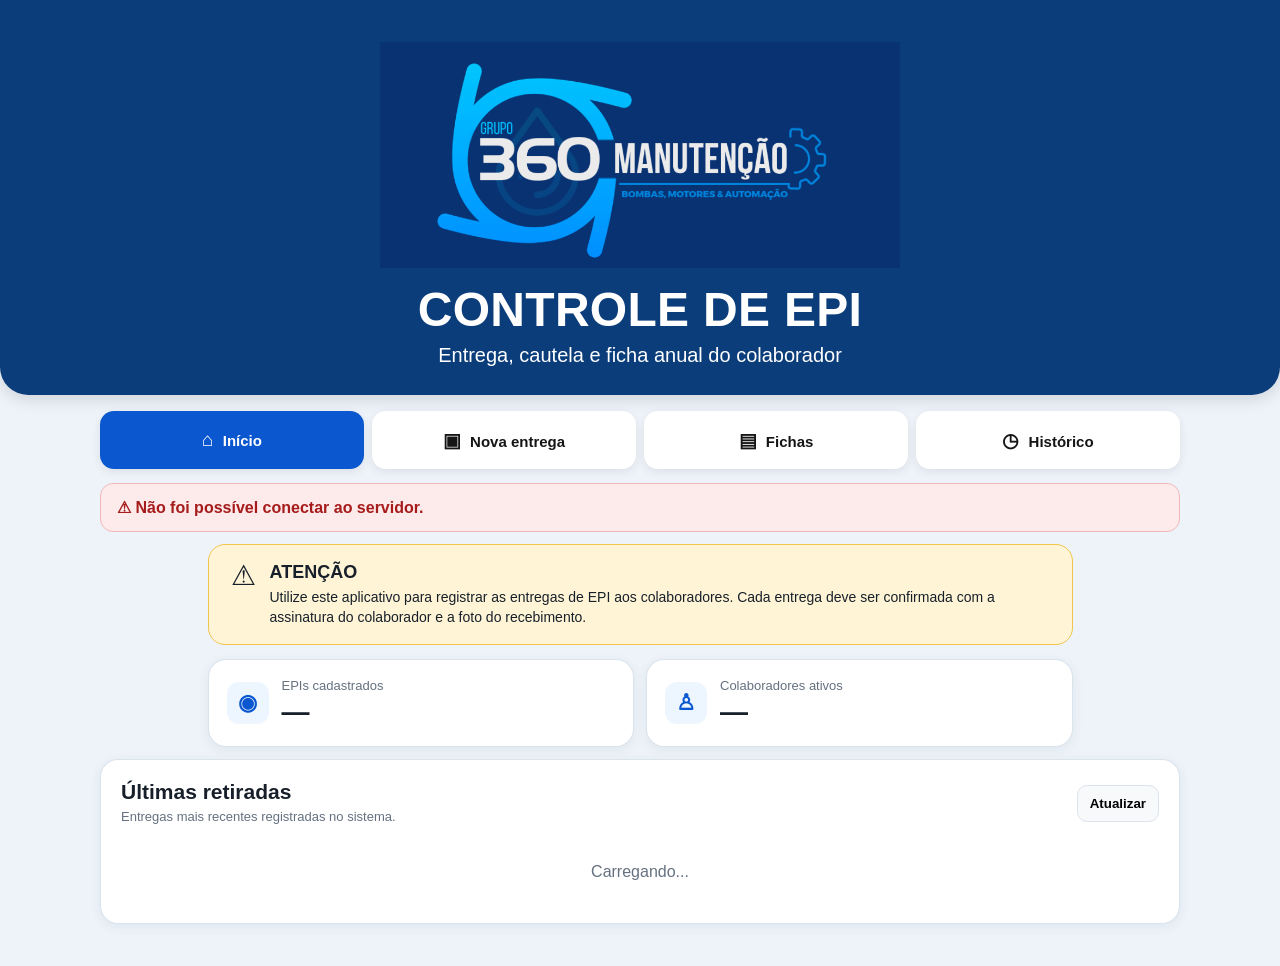
==== index.html @ e834a7b5 "Add files via upload" ====
<!DOCTYPE html>
<html lang="pt-BR">
<head>
  <meta charset="UTF-8">
  <meta name="viewport" content="width=device-width, initial-scale=1, viewport-fit=cover">
  <meta name="theme-color" content="#0b3d7a">
  <meta name="description" content="Controle de EPI - Grupo 360 Manutenção">
  <link rel="manifest" href="manifest.json">
  <link rel="icon" type="image/png" sizes="192x192" href="icon-192.png">
  <title>Controle de EPI — Grupo 360</title>
  <link rel="stylesheet" href="style.css">
</head>
<body>
  <header class="hero">
    <div class="hero-inner">
      <img class="brand-logo" src="logo-360.png" alt="Grupo 360 Manutenção">
      <h1>CONTROLE DE EPI</h1>
      <p>Entrega, cautela e ficha anual do colaborador</p>
    </div>
  </header>

  <nav class="nav no-print" aria-label="Navegação principal">
    <button id="mInicio" class="nav-btn ativo" onclick="abrirTela('inicio')"><span>⌂</span> Início</button>
    <button id="mEntrega" class="nav-btn" onclick="abrirTela('entrega')"><span>▣</span> Nova entrega</button>
    <button id="mFichas" class="nav-btn" onclick="abrirTela('fichas')"><span>▤</span> Fichas</button>
    <button id="mHistorico" class="nav-btn" onclick="abrirTela('historico')"><span>◷</span> Histórico</button>
  </nav>

  <main class="page">
    <div id="mensagem" class="message"></div>

    <section id="telaInicio">
      <div class="attention">
        <div class="attention-icon">⚠</div>
        <div>
          <strong>ATENÇÃO</strong>
          <p>Utilize este aplicativo para registrar as entregas de EPI aos colaboradores. Cada entrega deve ser confirmada com a assinatura do colaborador e a foto do recebimento.</p>
        </div>
      </div>

      <div class="stats-grid">
        <article class="stat-card"><div class="stat-icon">◉</div><div><span>EPIs cadastrados</span><strong id="qtdEpi">—</strong></div></article>
        <article class="stat-card"><div class="stat-icon">♙</div><div><span>Colaboradores ativos</span><strong id="qtdColab">—</strong></div></article>
      </div>

      <div class="card">
        <div class="card-title"><div><h2>Últimas retiradas</h2><p>Entregas mais recentes registradas no sistema.</p></div><button class="mini-btn" onclick="carregarUltimasRetiradas()">Atualizar</button></div>
        <div id="ultimasRetiradas" class="latest-list"><div class="loading">Carregando...</div></div>
      </div>
    </section>

    <section id="telaEntrega" class="hidden">
      <div class="card">
        <div class="card-title"><div><h2>Nova entrega de EPI</h2><p>Registre todos os itens entregues em uma única operação.</p></div></div>

        <div class="field">
          <label for="colaborador">Colaborador <b>*</b></label>
          <select id="colaborador" onchange="mostrarFichaRapida()"><option value="">Selecione o colaborador...</option></select>
        </div>
        <div id="fichaRapida" class="quick-info hidden"></div>

        <div class="section-label">EPIs da entrega</div>
        <div id="itens" class="items"></div>
        <button class="outline-btn no-print" onclick="adicionarItem()">＋ Adicionar outro EPI</button>

        <div class="field">
          <label for="observacoes">Observações</label>
          <textarea id="observacoes" placeholder="Informe alguma observação, se necessário..."></textarea>
        </div>
      </div>

      <div class="card">
        <div class="card-title"><div><h2>Assinatura do colaborador <b class="required">*</b></h2><p>Faça a assinatura dentro do quadro.</p></div></div>
        <div class="signature-box"><canvas id="canvas"></canvas></div>
        <button class="outline-btn no-print" onclick="limparAssinatura()">Limpar assinatura</button>
      </div>

      <div class="card">
        <div class="card-title"><div><h2>Foto do recebimento <b class="required">*</b></h2><p>Registre uma foto para comprovar a entrega.</p></div></div>
        <div class="photo-box">
          <label class="photo-action no-print" for="fotoInput">▣ Tirar / selecionar foto</label>
          <input id="fotoInput" type="file" accept="image/*" capture="environment" onchange="prepararFoto(event)">
          <div id="fotoStatus" class="photo-status">A foto é obrigatória.</div>
          <img id="preview" alt="Prévia da foto">
          <button id="removerFoto" class="outline-btn no-print hidden" onclick="removerFoto()">Remover foto</button>
        </div>
      </div>

      <button id="btnRegistrar" class="primary-btn big-btn no-print" onclick="registrar()">✓ REGISTRAR ENTREGA</button>
    </section>

    <section id="telaFichas" class="hidden">
      <div class="card no-print">
        <div class="card-title"><div><h2>Fichas dos colaboradores</h2><p>Consulte a ficha anual e todas as entregas acumuladas.</p></div></div>
        <div class="field"><label for="filtroFicha">Colaborador</label><select id="filtroFicha" onchange="carregarFichaSelecionada()"><option value="">Selecione o colaborador...</option></select></div>
      </div>
      <div id="fichaResultado"></div>
    </section>

    <section id="telaHistorico" class="hidden">
      <div class="card">
        <div class="card-title"><div><h2>Histórico de fichas</h2><p>Fichas anuais e quantidade de entregas registradas.</p></div><button class="mini-btn no-print" onclick="carregarListaFichas()">Atualizar</button></div>
        <div id="listaFichas"><div class="loading">Carregando...</div></div>
      </div>
    </section>
  </main>

  <script src="app.js"></script>
</body>
</html>
---- style.css ----
:root{--blue:#0b3d7a;--blue2:#0b57d0;--cyan:#09aef0;--bg:#edf3f9;--text:#17202a;--muted:#657180;--line:#dce4ed;--yellow:#fff5d6;--yellow-line:#f1c44d;--green:#16833b;--red:#b42318;--radius:18px}
*{box-sizing:border-box}html{scroll-behavior:smooth}body{margin:0;background:var(--bg);color:var(--text);font-family:Arial,Helvetica,sans-serif;-webkit-font-smoothing:antialiased}.hidden{display:none!important}.no-print{}
.hero{background:var(--blue);border-radius:0 0 28px 28px;box-shadow:0 5px 16px rgba(0,0,0,.12);color:#fff}.hero-inner{max-width:1080px;margin:auto;padding:42px 22px 28px;text-align:center}.brand-logo{display:block;width:min(520px,88vw);height:auto;max-height:245px;object-fit:contain;margin:0 auto 18px}.hero h1{font-size:clamp(30px,4vw,48px);line-height:1;margin:0;font-weight:900;letter-spacing:.3px}.hero p{font-size:clamp(16px,2vw,20px);margin:10px 0 0;color:#fff}
.nav{max-width:1080px;margin:16px auto 0;padding:0 0;display:grid;grid-template-columns:repeat(4,1fr);gap:8px}.nav-btn{border:0;background:#fff;color:#151515;min-height:58px;border-radius:14px;box-shadow:0 3px 10px rgba(0,0,0,.08);font-size:15px;font-weight:800;cursor:pointer;transition:.15s;touch-action:manipulation}.nav-btn span{font-size:19px;margin-right:5px}.nav-btn.ativo{background:var(--blue2);color:#fff}.nav-btn:active,.primary-btn:active,.outline-btn:active{transform:translateY(1px)}
.page{max-width:1080px;margin:14px auto 42px}.attention{max-width:865px;margin:0 auto 14px;background:var(--yellow);border:1px solid var(--yellow-line);border-radius:17px;padding:17px 22px;display:flex;gap:14px;align-items:flex-start}.attention-icon{font-size:28px;line-height:1}.attention strong{font-size:18px}.attention p{margin:5px 0 0;font-size:14px;line-height:1.4}
.stats-grid{display:grid;grid-template-columns:1fr 1fr;gap:12px;margin-bottom:12px}.stat-card,.card{background:#fff;border:1px solid rgba(215,224,234,.9);border-radius:var(--radius);box-shadow:0 3px 12px rgba(31,51,73,.07)}.stat-card{padding:18px;display:flex;align-items:center;gap:13px}.stat-icon{width:42px;height:42px;border-radius:12px;background:#edf5ff;color:var(--blue2);display:grid;place-items:center;font-size:22px;font-weight:800}.stat-card span{display:block;color:var(--muted);font-size:13px}.stat-card strong{display:block;font-size:28px;margin-top:3px}
.card{padding:20px;margin-bottom:12px}.card-title{display:flex;align-items:center;justify-content:space-between;gap:12px;margin-bottom:15px}.card-title h2{font-size:21px;margin:0 0 4px}.card-title p{margin:0;color:var(--muted);font-size:13px;line-height:1.35}.mini-btn{border:1px solid var(--line);background:#f7f9fb;border-radius:10px;padding:10px 12px;font-weight:800;cursor:pointer}.field{margin:0 0 15px}.field label{display:block;font-size:14px;font-weight:800;margin:0 0 7px}.field label b,.required{color:var(--red)}select,input,textarea{width:100%;border:1px solid #cbd5df;border-radius:11px;background:#fff;padding:13px 14px;font:inherit;font-size:16px;outline:none}select:focus,input:focus,textarea:focus{border-color:#4d8bea;box-shadow:0 0 0 3px rgba(11,87,208,.09)}textarea{min-height:90px;resize:vertical}.section-label{font-weight:900;font-size:15px;margin:18px 0 10px}.items{display:grid;gap:9px}.epi-row{border:1px solid var(--line);background:#f9fbfd;border-radius:14px;padding:13px}.epi-top{display:flex;justify-content:space-between;gap:8px}.remove-item{border:0;background:#fde8e8;color:var(--red);border-radius:9px;padding:7px 9px;font-weight:800;cursor:pointer}.epi-grid{display:grid;grid-template-columns:minmax(0,1fr) 150px;gap:9px}.stock{font-size:12px;margin-top:6px;color:var(--muted)}.stock.ok{color:var(--green);font-weight:700}.stock.alert{color:#a15b00;font-weight:700}.stock.zero{color:var(--red);font-weight:800}
.outline-btn,.primary-btn{border:0;border-radius:12px;padding:13px 16px;font-size:15px;font-weight:900;cursor:pointer;width:100%}.outline-btn{background:#f3f6f9;border:1px solid var(--line);color:#222}.primary-btn{background:var(--blue2);color:#fff}.big-btn{min-height:58px;margin-bottom:12px}.quick-info{background:#edf5ff;border:1px solid #c9dcff;color:#19477f;border-radius:12px;padding:12px 13px;font-size:13px;margin:-4px 0 14px;line-height:1.45}
.signature-box{border:2px solid #aab5c0;border-radius:13px;background:#fff;overflow:hidden;margin-bottom:9px}canvas{display:block;width:100%;height:200px;touch-action:none;user-select:none}.photo-box{border:2px dashed #b8c2cc;border-radius:14px;padding:15px;text-align:center;background:#fafcfe}.photo-action{display:inline-flex;align-items:center;justify-content:center;background:#f1f5f9;border:1px solid var(--line);border-radius:11px;padding:12px 16px;font-weight:900;cursor:pointer}.photo-box input{display:none}.photo-status{color:var(--muted);font-size:13px;margin:10px 0}.photo-box img{display:block;width:100%;max-height:360px;object-fit:contain;border-radius:11px;margin:8px auto}.photo-box .outline-btn{max-width:240px;margin:8px auto 0}
.message{display:none;border-radius:13px;padding:14px 16px;margin-bottom:12px;font-weight:800;white-space:pre-line}.message.success{display:block;background:#e4f7e9;color:#166534;border:1px solid #a7dfb5}.message.error{display:block;background:#fdeaea;color:#a61b1b;border:1px solid #f2b8b8}.loading,.empty{text-align:center;color:var(--muted);padding:22px}.latest-list{display:grid}.latest{display:grid;grid-template-columns:62px 1fr;gap:12px;padding:12px 0;border-bottom:1px solid #e8edf2}.latest:last-child{border-bottom:0}.latest-date{font-weight:900;color:var(--blue2);font-size:13px}.latest strong{display:block;font-size:14px}.latest span{display:block;color:var(--muted);font-size:12px;margin-top:3px}.ficha-item{border:1px solid var(--line);border-radius:13px;padding:14px;margin-bottom:8px;cursor:pointer;background:#fff}.ficha-item strong{font-size:15px}.badge{display:inline-block;margin-left:7px;border-radius:20px;padding:4px 8px;font-size:10px;font-weight:900;background:#eef1f4;color:#68727d}.badge.ativa{background:#dcf7e3;color:#16743a}
.cautela-documento{background:#fff;color:#111;border:1px solid #222;padding:22px;max-width:1100px;margin:0 auto;font-family:Arial,Helvetica,sans-serif}.doc-header{text-align:center;border-bottom:2px solid #111;padding-bottom:10px;margin-bottom:12px}.doc-brand{font-size:18px;font-weight:700}.doc-title{font-size:24px;font-weight:800;margin-top:4px}.doc-info{display:grid;grid-template-columns:1fr 2fr;gap:0;border:1px solid #222;margin-bottom:12px}.doc-info div{padding:7px 9px;border-bottom:1px solid #ccc}.doc-info div:nth-child(odd){border-right:1px solid #ccc}.doc-info div:last-child{border-bottom:0}.cautela-texto{border:1px solid #222;padding:12px;font-size:12px;line-height:1.45;text-align:justify;margin-bottom:14px}.cautela-tabela{width:100%;border-collapse:collapse;font-size:11px}.cautela-tabela th,.cautela-tabela td{border:1px solid #222;padding:6px;vertical-align:middle}.cautela-tabela th{font-weight:700;text-align:center}.doc-footer{display:flex;justify-content:space-between;font-size:11px;margin-top:8px}.assinaturas-finais{display:grid;grid-template-columns:1fr 1fr 180px;gap:18px;margin-top:34px;font-size:11px;text-align:center}.assinaturas-finais span{display:inline-block;margin-top:18px}.ficha-acoes{display:grid;grid-template-columns:1fr 1fr;gap:8px;margin-top:16px}.ficha-acoes .outline-btn,.ficha-acoes .primary-btn{margin:0}.table-wrap{overflow:auto;border:1px solid #ddd;border-radius:9px}.cautela-tabela{min-width:850px}
@media(max-width:720px){.hero-inner{padding:25px 14px 25px}.brand-logo{width:min(390px,92vw);margin-bottom:14px}.hero h1{font-size:29px}.hero p{font-size:15px;line-height:1.25}.nav{margin:10px 7px 0;grid-template-columns:repeat(2,1fr);gap:8px}.nav-btn{min-height:56px;font-size:14px}.page{margin:10px 7px 30px}.attention{padding:15px;gap:10px}.attention-icon{font-size:25px}.attention strong{font-size:17px}.attention p{font-size:13px}.stats-grid{grid-template-columns:1fr 1fr;gap:8px}.stat-card{padding:13px}.stat-icon{width:36px;height:36px;font-size:18px}.stat-card strong{font-size:24px}.card{padding:15px;border-radius:16px}.card-title{align-items:flex-start}.card-title h2{font-size:19px}.epi-grid{grid-template-columns:1fr 105px}.ficha-acoes{grid-template-columns:1fr}.cautela-documento{padding:12px}.doc-info{grid-template-columns:1fr}.doc-info div:nth-child(odd){border-right:0}.doc-info div{border-bottom:1px solid #ccc}.assinaturas-finais{grid-template-columns:1fr;margin-top:24px}.doc-footer{gap:10px;flex-direction:column}}
@media(min-width:721px){.page{padding:0}.stats-grid{max-width:865px;margin-left:auto;margin-right:auto}.page>section:not(#telaInicio){max-width:865px;margin-left:auto;margin-right:auto}}
@media print{body{background:#fff!important}.hero,.nav,#telaInicio,.no-print{display:none!important}.page{margin:0;max-width:none}.cautela-documento{border:0;max-width:none;margin:0;padding:8mm}.doc-info{font-size:11px}.cautela-texto{font-size:10px}.cautela-tabela{font-size:9px}}
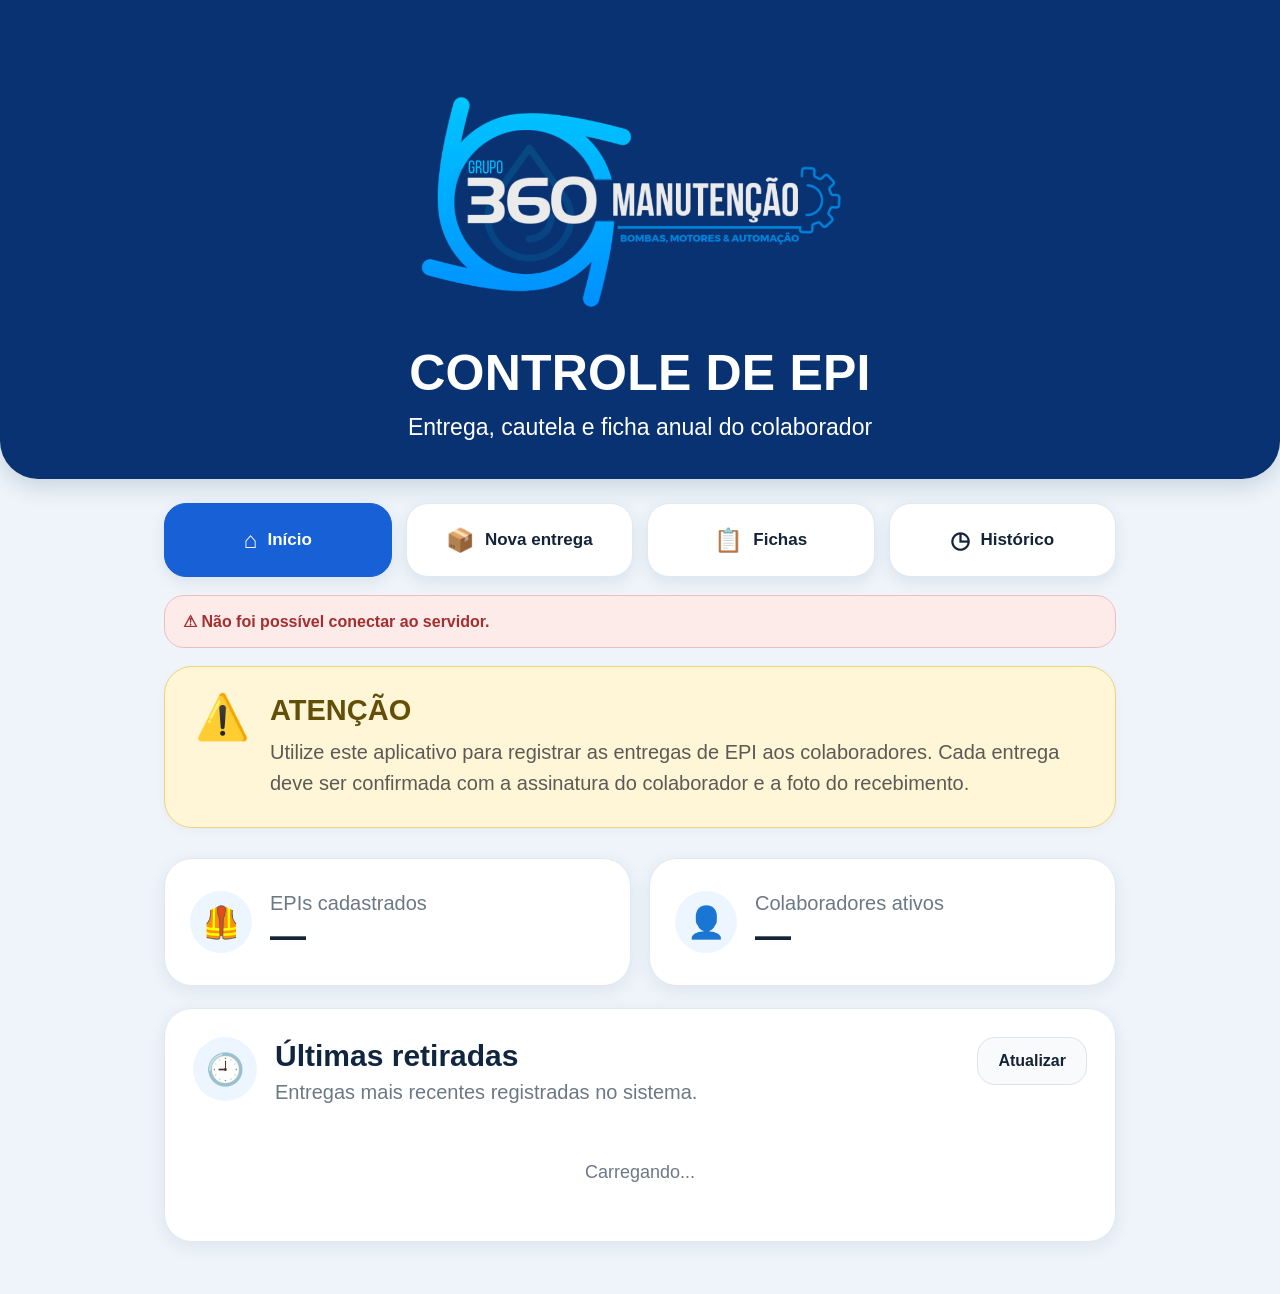
==== commit b4fb6f75: "Add files via upload" ====
--- a/index.html
+++ b/index.html
@@ -3,7 +3,7 @@
 <head>
   <meta charset="UTF-8">
   <meta name="viewport" content="width=device-width, initial-scale=1, viewport-fit=cover">
-  <meta name="theme-color" content="#0b3d7a">
+  <meta name="theme-color" content="#093272">
   <meta name="description" content="Controle de EPI - Grupo 360 Manutenção">
   <link rel="manifest" href="manifest.json">
   <link rel="icon" type="image/png" sizes="192x192" href="icon-192.png">
@@ -20,10 +20,10 @@
   </header>
 
   <nav class="nav no-print" aria-label="Navegação principal">
-    <button id="mInicio" class="nav-btn ativo" onclick="abrirTela('inicio')"><span>⌂</span> Início</button>
-    <button id="mEntrega" class="nav-btn" onclick="abrirTela('entrega')"><span>▣</span> Nova entrega</button>
-    <button id="mFichas" class="nav-btn" onclick="abrirTela('fichas')"><span>▤</span> Fichas</button>
-    <button id="mHistorico" class="nav-btn" onclick="abrirTela('historico')"><span>◷</span> Histórico</button>
+    <button id="mInicio" class="nav-btn ativo" onclick="abrirTela('inicio')"><span>⌂</span><b>Início</b></button>
+    <button id="mEntrega" class="nav-btn" onclick="abrirTela('entrega')"><span>📦</span><b>Nova entrega</b></button>
+    <button id="mFichas" class="nav-btn" onclick="abrirTela('fichas')"><span>📋</span><b>Fichas</b></button>
+    <button id="mHistorico" class="nav-btn" onclick="abrirTela('historico')"><span>◷</span><b>Histórico</b></button>
   </nav>
 
   <main class="page">
@@ -31,7 +31,7 @@
 
     <section id="telaInicio">
       <div class="attention">
-        <div class="attention-icon">⚠</div>
+        <div class="attention-icon">⚠️</div>
         <div>
           <strong>ATENÇÃO</strong>
           <p>Utilize este aplicativo para registrar as entregas de EPI aos colaboradores. Cada entrega deve ser confirmada com a assinatura do colaborador e a foto do recebimento.</p>
@@ -39,19 +39,19 @@
       </div>
 
       <div class="stats-grid">
-        <article class="stat-card"><div class="stat-icon">◉</div><div><span>EPIs cadastrados</span><strong id="qtdEpi">—</strong></div></article>
-        <article class="stat-card"><div class="stat-icon">♙</div><div><span>Colaboradores ativos</span><strong id="qtdColab">—</strong></div></article>
+        <article class="stat-card"><div class="stat-icon">🦺</div><div><span>EPIs cadastrados</span><strong id="qtdEpi">—</strong></div></article>
+        <article class="stat-card"><div class="stat-icon">👤</div><div><span>Colaboradores ativos</span><strong id="qtdColab">—</strong></div></article>
       </div>
 
       <div class="card">
-        <div class="card-title"><div><h2>Últimas retiradas</h2><p>Entregas mais recentes registradas no sistema.</p></div><button class="mini-btn" onclick="carregarUltimasRetiradas()">Atualizar</button></div>
+        <div class="card-title"><div class="heading-with-icon"><div class="heading-icon">🕘</div><div><h2>Últimas retiradas</h2><p>Entregas mais recentes registradas no sistema.</p></div></div><button class="mini-btn" onclick="carregarUltimasRetiradas()">Atualizar</button></div>
         <div id="ultimasRetiradas" class="latest-list"><div class="loading">Carregando...</div></div>
       </div>
     </section>
 
     <section id="telaEntrega" class="hidden">
       <div class="card">
-        <div class="card-title"><div><h2>Nova entrega de EPI</h2><p>Registre todos os itens entregues em uma única operação.</p></div></div>
+        <div class="card-title"><div class="heading-with-icon"><div class="heading-icon">📦</div><div><h2>Nova entrega de EPI</h2><p>Registre todos os itens entregues em uma única operação.</p></div></div></div>
 
         <div class="field">
           <label for="colaborador">Colaborador <b>*</b></label>
@@ -70,13 +70,13 @@
       </div>
 
       <div class="card">
-        <div class="card-title"><div><h2>Assinatura do colaborador <b class="required">*</b></h2><p>Faça a assinatura dentro do quadro.</p></div></div>
+        <div class="card-title"><div class="heading-with-icon"><div class="heading-icon">✍️</div><div><h2>Assinatura do colaborador <b class="required">*</b></h2><p>Faça a assinatura dentro do quadro.</p></div></div></div>
         <div class="signature-box"><canvas id="canvas"></canvas></div>
         <button class="outline-btn no-print" onclick="limparAssinatura()">Limpar assinatura</button>
       </div>
 
       <div class="card">
-        <div class="card-title"><div><h2>Foto do recebimento <b class="required">*</b></h2><p>Registre uma foto para comprovar a entrega.</p></div></div>
+        <div class="card-title"><div class="heading-with-icon"><div class="heading-icon">📷</div><div><h2>Foto do recebimento <b class="required">*</b></h2><p>Registre uma foto para comprovar a entrega.</p></div></div></div>
         <div class="photo-box">
           <label class="photo-action no-print" for="fotoInput">▣ Tirar / selecionar foto</label>
           <input id="fotoInput" type="file" accept="image/*" capture="environment" onchange="prepararFoto(event)">
@@ -91,7 +91,7 @@
 
     <section id="telaFichas" class="hidden">
       <div class="card no-print">
-        <div class="card-title"><div><h2>Fichas dos colaboradores</h2><p>Consulte a ficha anual e todas as entregas acumuladas.</p></div></div>
+        <div class="card-title"><div class="heading-with-icon"><div class="heading-icon">📋</div><div><h2>Fichas dos colaboradores</h2><p>Consulte a ficha anual e todas as entregas acumuladas.</p></div></div></div>
         <div class="field"><label for="filtroFicha">Colaborador</label><select id="filtroFicha" onchange="carregarFichaSelecionada()"><option value="">Selecione o colaborador...</option></select></div>
       </div>
       <div id="fichaResultado"></div>
@@ -99,7 +99,7 @@
 
     <section id="telaHistorico" class="hidden">
       <div class="card">
-        <div class="card-title"><div><h2>Histórico de fichas</h2><p>Fichas anuais e quantidade de entregas registradas.</p></div><button class="mini-btn no-print" onclick="carregarListaFichas()">Atualizar</button></div>
+        <div class="card-title"><div class="heading-with-icon"><div class="heading-icon">◷</div><div><h2>Histórico de fichas</h2><p>Fichas anuais e quantidade de entregas registradas.</p></div></div><button class="mini-btn no-print" onclick="carregarListaFichas()">Atualizar</button></div>
         <div id="listaFichas"><div class="loading">Carregando...</div></div>
       </div>
     </section>
--- a/style.css
+++ b/style.css
@@ -1,14 +1,75 @@
-:root{--blue:#0b3d7a;--blue2:#0b57d0;--cyan:#09aef0;--bg:#edf3f9;--text:#17202a;--muted:#657180;--line:#dce4ed;--yellow:#fff5d6;--yellow-line:#f1c44d;--green:#16833b;--red:#b42318;--radius:18px}
-*{box-sizing:border-box}html{scroll-behavior:smooth}body{margin:0;background:var(--bg);color:var(--text);font-family:Arial,Helvetica,sans-serif;-webkit-font-smoothing:antialiased}.hidden{display:none!important}.no-print{}
-.hero{background:var(--blue);border-radius:0 0 28px 28px;box-shadow:0 5px 16px rgba(0,0,0,.12);color:#fff}.hero-inner{max-width:1080px;margin:auto;padding:42px 22px 28px;text-align:center}.brand-logo{display:block;width:min(520px,88vw);height:auto;max-height:245px;object-fit:contain;margin:0 auto 18px}.hero h1{font-size:clamp(30px,4vw,48px);line-height:1;margin:0;font-weight:900;letter-spacing:.3px}.hero p{font-size:clamp(16px,2vw,20px);margin:10px 0 0;color:#fff}
-.nav{max-width:1080px;margin:16px auto 0;padding:0 0;display:grid;grid-template-columns:repeat(4,1fr);gap:8px}.nav-btn{border:0;background:#fff;color:#151515;min-height:58px;border-radius:14px;box-shadow:0 3px 10px rgba(0,0,0,.08);font-size:15px;font-weight:800;cursor:pointer;transition:.15s;touch-action:manipulation}.nav-btn span{font-size:19px;margin-right:5px}.nav-btn.ativo{background:var(--blue2);color:#fff}.nav-btn:active,.primary-btn:active,.outline-btn:active{transform:translateY(1px)}
-.page{max-width:1080px;margin:14px auto 42px}.attention{max-width:865px;margin:0 auto 14px;background:var(--yellow);border:1px solid var(--yellow-line);border-radius:17px;padding:17px 22px;display:flex;gap:14px;align-items:flex-start}.attention-icon{font-size:28px;line-height:1}.attention strong{font-size:18px}.attention p{margin:5px 0 0;font-size:14px;line-height:1.4}
-.stats-grid{display:grid;grid-template-columns:1fr 1fr;gap:12px;margin-bottom:12px}.stat-card,.card{background:#fff;border:1px solid rgba(215,224,234,.9);border-radius:var(--radius);box-shadow:0 3px 12px rgba(31,51,73,.07)}.stat-card{padding:18px;display:flex;align-items:center;gap:13px}.stat-icon{width:42px;height:42px;border-radius:12px;background:#edf5ff;color:var(--blue2);display:grid;place-items:center;font-size:22px;font-weight:800}.stat-card span{display:block;color:var(--muted);font-size:13px}.stat-card strong{display:block;font-size:28px;margin-top:3px}
-.card{padding:20px;margin-bottom:12px}.card-title{display:flex;align-items:center;justify-content:space-between;gap:12px;margin-bottom:15px}.card-title h2{font-size:21px;margin:0 0 4px}.card-title p{margin:0;color:var(--muted);font-size:13px;line-height:1.35}.mini-btn{border:1px solid var(--line);background:#f7f9fb;border-radius:10px;padding:10px 12px;font-weight:800;cursor:pointer}.field{margin:0 0 15px}.field label{display:block;font-size:14px;font-weight:800;margin:0 0 7px}.field label b,.required{color:var(--red)}select,input,textarea{width:100%;border:1px solid #cbd5df;border-radius:11px;background:#fff;padding:13px 14px;font:inherit;font-size:16px;outline:none}select:focus,input:focus,textarea:focus{border-color:#4d8bea;box-shadow:0 0 0 3px rgba(11,87,208,.09)}textarea{min-height:90px;resize:vertical}.section-label{font-weight:900;font-size:15px;margin:18px 0 10px}.items{display:grid;gap:9px}.epi-row{border:1px solid var(--line);background:#f9fbfd;border-radius:14px;padding:13px}.epi-top{display:flex;justify-content:space-between;gap:8px}.remove-item{border:0;background:#fde8e8;color:var(--red);border-radius:9px;padding:7px 9px;font-weight:800;cursor:pointer}.epi-grid{display:grid;grid-template-columns:minmax(0,1fr) 150px;gap:9px}.stock{font-size:12px;margin-top:6px;color:var(--muted)}.stock.ok{color:var(--green);font-weight:700}.stock.alert{color:#a15b00;font-weight:700}.stock.zero{color:var(--red);font-weight:800}
-.outline-btn,.primary-btn{border:0;border-radius:12px;padding:13px 16px;font-size:15px;font-weight:900;cursor:pointer;width:100%}.outline-btn{background:#f3f6f9;border:1px solid var(--line);color:#222}.primary-btn{background:var(--blue2);color:#fff}.big-btn{min-height:58px;margin-bottom:12px}.quick-info{background:#edf5ff;border:1px solid #c9dcff;color:#19477f;border-radius:12px;padding:12px 13px;font-size:13px;margin:-4px 0 14px;line-height:1.45}
-.signature-box{border:2px solid #aab5c0;border-radius:13px;background:#fff;overflow:hidden;margin-bottom:9px}canvas{display:block;width:100%;height:200px;touch-action:none;user-select:none}.photo-box{border:2px dashed #b8c2cc;border-radius:14px;padding:15px;text-align:center;background:#fafcfe}.photo-action{display:inline-flex;align-items:center;justify-content:center;background:#f1f5f9;border:1px solid var(--line);border-radius:11px;padding:12px 16px;font-weight:900;cursor:pointer}.photo-box input{display:none}.photo-status{color:var(--muted);font-size:13px;margin:10px 0}.photo-box img{display:block;width:100%;max-height:360px;object-fit:contain;border-radius:11px;margin:8px auto}.photo-box .outline-btn{max-width:240px;margin:8px auto 0}
-.message{display:none;border-radius:13px;padding:14px 16px;margin-bottom:12px;font-weight:800;white-space:pre-line}.message.success{display:block;background:#e4f7e9;color:#166534;border:1px solid #a7dfb5}.message.error{display:block;background:#fdeaea;color:#a61b1b;border:1px solid #f2b8b8}.loading,.empty{text-align:center;color:var(--muted);padding:22px}.latest-list{display:grid}.latest{display:grid;grid-template-columns:62px 1fr;gap:12px;padding:12px 0;border-bottom:1px solid #e8edf2}.latest:last-child{border-bottom:0}.latest-date{font-weight:900;color:var(--blue2);font-size:13px}.latest strong{display:block;font-size:14px}.latest span{display:block;color:var(--muted);font-size:12px;margin-top:3px}.ficha-item{border:1px solid var(--line);border-radius:13px;padding:14px;margin-bottom:8px;cursor:pointer;background:#fff}.ficha-item strong{font-size:15px}.badge{display:inline-block;margin-left:7px;border-radius:20px;padding:4px 8px;font-size:10px;font-weight:900;background:#eef1f4;color:#68727d}.badge.ativa{background:#dcf7e3;color:#16743a}
-.cautela-documento{background:#fff;color:#111;border:1px solid #222;padding:22px;max-width:1100px;margin:0 auto;font-family:Arial,Helvetica,sans-serif}.doc-header{text-align:center;border-bottom:2px solid #111;padding-bottom:10px;margin-bottom:12px}.doc-brand{font-size:18px;font-weight:700}.doc-title{font-size:24px;font-weight:800;margin-top:4px}.doc-info{display:grid;grid-template-columns:1fr 2fr;gap:0;border:1px solid #222;margin-bottom:12px}.doc-info div{padding:7px 9px;border-bottom:1px solid #ccc}.doc-info div:nth-child(odd){border-right:1px solid #ccc}.doc-info div:last-child{border-bottom:0}.cautela-texto{border:1px solid #222;padding:12px;font-size:12px;line-height:1.45;text-align:justify;margin-bottom:14px}.cautela-tabela{width:100%;border-collapse:collapse;font-size:11px}.cautela-tabela th,.cautela-tabela td{border:1px solid #222;padding:6px;vertical-align:middle}.cautela-tabela th{font-weight:700;text-align:center}.doc-footer{display:flex;justify-content:space-between;font-size:11px;margin-top:8px}.assinaturas-finais{display:grid;grid-template-columns:1fr 1fr 180px;gap:18px;margin-top:34px;font-size:11px;text-align:center}.assinaturas-finais span{display:inline-block;margin-top:18px}.ficha-acoes{display:grid;grid-template-columns:1fr 1fr;gap:8px;margin-top:16px}.ficha-acoes .outline-btn,.ficha-acoes .primary-btn{margin:0}.table-wrap{overflow:auto;border:1px solid #ddd;border-radius:9px}.cautela-tabela{min-width:850px}
-@media(max-width:720px){.hero-inner{padding:25px 14px 25px}.brand-logo{width:min(390px,92vw);margin-bottom:14px}.hero h1{font-size:29px}.hero p{font-size:15px;line-height:1.25}.nav{margin:10px 7px 0;grid-template-columns:repeat(2,1fr);gap:8px}.nav-btn{min-height:56px;font-size:14px}.page{margin:10px 7px 30px}.attention{padding:15px;gap:10px}.attention-icon{font-size:25px}.attention strong{font-size:17px}.attention p{font-size:13px}.stats-grid{grid-template-columns:1fr 1fr;gap:8px}.stat-card{padding:13px}.stat-icon{width:36px;height:36px;font-size:18px}.stat-card strong{font-size:24px}.card{padding:15px;border-radius:16px}.card-title{align-items:flex-start}.card-title h2{font-size:19px}.epi-grid{grid-template-columns:1fr 105px}.ficha-acoes{grid-template-columns:1fr}.cautela-documento{padding:12px}.doc-info{grid-template-columns:1fr}.doc-info div:nth-child(odd){border-right:0}.doc-info div{border-bottom:1px solid #ccc}.assinaturas-finais{grid-template-columns:1fr;margin-top:24px}.doc-footer{gap:10px;flex-direction:column}}
-@media(min-width:721px){.page{padding:0}.stats-grid{max-width:865px;margin-left:auto;margin-right:auto}.page>section:not(#telaInicio){max-width:865px;margin-left:auto;margin-right:auto}}
-@media print{body{background:#fff!important}.hero,.nav,#telaInicio,.no-print{display:none!important}.page{margin:0;max-width:none}.cautela-documento{border:0;max-width:none;margin:0;padding:8mm}.doc-info{font-size:11px}.cautela-texto{font-size:10px}.cautela-tabela{font-size:9px}}
+:root{
+  --blue:#093272;
+  --blue-dark:#082c63;
+  --blue-action:#1760d5;
+  --cyan:#09aef0;
+  --bg:#eef4fa;
+  --text:#10253f;
+  --muted:#6d7885;
+  --line:#dce5ee;
+  --yellow:#fff5d7;
+  --yellow-line:#efd27a;
+  --green:#12a96d;
+  --red:#b63a3a;
+  --soft-blue:#edf6ff;
+  --radius:28px;
+}
+*{box-sizing:border-box}
+html{scroll-behavior:smooth}
+body{margin:0;background:var(--bg);color:var(--text);font-family:Arial,Helvetica,sans-serif;-webkit-font-smoothing:antialiased}
+button,input,select,textarea{font:inherit}
+button{touch-action:manipulation}
+.hidden{display:none!important}
+
+.hero{background:var(--blue);color:#fff;border-radius:0 0 38px 38px;box-shadow:0 8px 22px rgba(14,47,91,.16);overflow:hidden}
+.hero-inner{max-width:1000px;margin:auto;text-align:center;padding:74px 24px 38px}
+.brand-logo{display:block;width:min(560px,88vw);height:auto;margin:0 auto 30px;object-fit:contain}
+.hero h1{margin:0;font-size:clamp(30px,5.4vw,50px);line-height:1.02;font-weight:900;letter-spacing:.2px}
+.hero p{margin:14px 0 0;font-size:clamp(16px,2.5vw,23px);line-height:1.25;color:#fff}
+
+.nav{max-width:1000px;margin:24px auto 0;padding:0 24px;display:grid;grid-template-columns:repeat(4,1fr);gap:14px}
+.nav-btn{min-height:74px;border:1px solid #e2e8ef;border-radius:22px;background:#fff;color:#142338;box-shadow:0 5px 16px rgba(26,54,85,.09);display:flex;align-items:center;justify-content:center;gap:10px;font-size:17px;font-weight:700;cursor:pointer;transition:.15s}
+.nav-btn span{font-size:23px;line-height:1}.nav-btn b{font-weight:800}.nav-btn.ativo{background:var(--blue-action);border-color:var(--blue-action);color:#fff}.nav-btn:active{transform:translateY(1px)}
+
+.page{max-width:1000px;margin:18px auto 52px;padding:0 24px}
+.message{display:none;border-radius:20px;padding:16px 18px;margin-bottom:18px;font-weight:800;white-space:pre-line}.message.success{display:block;background:#e3f8ee;color:#08734b;border:1px solid #a8e3ca}.message.error{display:block;background:#fdebea;color:#a52e2e;border:1px solid #f1bcbc}
+
+.attention{display:flex;align-items:flex-start;gap:20px;background:var(--yellow);border:1px solid var(--yellow-line);border-radius:28px;padding:28px 30px;margin:0 0 30px;box-shadow:0 3px 10px rgba(76,62,23,.04)}
+.attention-icon{flex:0 0 auto;font-size:44px;line-height:1}.attention strong{display:block;font-size:29px;line-height:1.1;color:#624f08}.attention p{margin:10px 0 0;font-size:20px;line-height:1.55;color:#5c5a55}
+
+.stats-grid{display:grid;grid-template-columns:repeat(2,1fr);gap:18px;margin-bottom:22px}
+.card,.stat-card{background:#fff;border:1px solid #e2e8ef;border-radius:var(--radius);box-shadow:0 5px 18px rgba(31,55,82,.08)}
+.stat-card{min-height:128px;padding:25px;display:flex;align-items:center;gap:18px}.stat-icon{width:62px;height:62px;flex:0 0 62px;border-radius:50%;background:#edf6ff;display:grid;place-items:center;font-size:31px}.stat-card span{display:block;color:var(--muted);font-size:20px;line-height:1.2}.stat-card strong{display:block;margin-top:3px;font-size:36px;line-height:1;font-weight:900;color:#142338}
+
+.card{padding:28px;margin-bottom:20px}.card-title{display:flex;align-items:flex-start;justify-content:space-between;gap:18px;margin-bottom:26px}.heading-with-icon{display:flex;align-items:flex-start;gap:18px}.heading-icon{width:64px;height:64px;flex:0 0 64px;border-radius:50%;background:#edf6ff;display:grid;place-items:center;font-size:31px}.card-title h2{margin:2px 0 7px;font-size:30px;line-height:1.1;font-weight:900;color:#10253f}.card-title p{margin:0;color:var(--muted);font-size:20px;line-height:1.35}.mini-btn{border:1px solid #dce3ea;background:#f8fafc;color:#162337;border-radius:18px;padding:14px 20px;font-weight:800;cursor:pointer;white-space:nowrap}
+
+.field{margin:0 0 24px}.field label{display:block;margin:0 0 10px;font-size:21px;font-weight:800;color:#142338}.field label b,.required{color:var(--red)}
+select,input,textarea{width:100%;border:1px solid #cfd9e3;border-radius:22px;background:#fff;color:#24364b;padding:20px 24px;font-size:22px;line-height:1.25;outline:none;min-height:70px}select:focus,input:focus,textarea:focus{border-color:#6b9de7;box-shadow:0 0 0 4px rgba(23,96,213,.09)}textarea{min-height:160px;resize:vertical}
+.quick-info{background:#edf6ff;border:1px solid #cfe3fb;color:#1d4c82;border-radius:18px;padding:16px 18px;font-size:17px;line-height:1.45;margin:-8px 0 24px}
+.section-label{font-size:24px;font-weight:900;margin:30px 0 16px}.items{display:grid;gap:14px}.epi-row{border:1px solid #dfe7ee;background:#f8fafc;border-radius:24px;padding:22px}.epi-top{display:flex;align-items:center;justify-content:space-between;gap:12px;font-size:23px}.remove-item{border:0;background:#fdeaea;color:var(--red);border-radius:14px;padding:10px 14px;font-weight:800;cursor:pointer}.epi-grid{display:grid;grid-template-columns:minmax(0,1fr) 180px;gap:14px}.stock{font-size:16px;margin-top:8px;color:var(--muted)}.stock.ok{color:#14845b;font-weight:700}.stock.alert{color:#9b6300;font-weight:700}.stock.zero{color:var(--red);font-weight:800}
+
+.outline-btn,.primary-btn{border-radius:20px;padding:18px 22px;font-size:20px;font-weight:900;cursor:pointer;width:100%;min-height:66px}.outline-btn{background:#eef5fb;border:1px solid #dce6ef;color:#27415e}.primary-btn{background:var(--blue-action);color:#fff;border:1px solid var(--blue-action)}.big-btn{min-height:78px;font-size:23px;margin:0 0 20px}.outline-btn:active,.primary-btn:active{transform:translateY(1px)}
+
+.signature-box{border:2px dashed #cfd9e2;border-radius:24px;background:#fbfdff;overflow:hidden;margin-bottom:14px}.signature-box canvas{display:block;width:100%;height:270px;touch-action:none;user-select:none}
+.photo-box{border:2px dashed #cbd6e0;border-radius:24px;padding:22px;text-align:center;background:#fbfdff}.photo-box input{display:none}.photo-action{display:flex;align-items:center;justify-content:center;background:#1b9edb;color:#fff;border-radius:20px;padding:19px 22px;font-size:22px;font-weight:900;cursor:pointer;min-height:68px}.photo-status{color:var(--muted);font-size:18px;margin:16px 0}.photo-box img{display:block;width:100%;max-height:420px;object-fit:contain;border-radius:18px;margin:12px auto}.photo-box .outline-btn{max-width:300px;margin:10px auto 0}
+
+.latest-list{display:grid}.latest{display:grid;grid-template-columns:90px 1fr;gap:18px;padding:18px 0;border-bottom:1px solid #e7edf2}.latest:last-child{border-bottom:0}.latest-date{font-weight:900;color:var(--blue-action);font-size:17px}.latest strong{display:block;font-size:19px}.latest span{display:block;color:var(--muted);font-size:16px;margin-top:5px}.loading,.empty{text-align:center;color:var(--muted);padding:30px;font-size:18px}
+.ficha-item{border:1px solid #dce5ed;border-radius:20px;padding:19px 20px;margin-bottom:12px;cursor:pointer;background:#fff;box-shadow:0 3px 10px rgba(31,55,82,.04)}.ficha-item strong{font-size:19px}.badge{display:inline-block;margin-left:8px;border-radius:20px;padding:5px 10px;font-size:11px;font-weight:900;background:#eef1f4;color:#68727d}.badge.ativa{background:#dcf7e8;color:#117a4d}.muted{color:var(--muted);margin-top:7px;font-size:15px}
+
+/* Ficha documental — estrutura preservada para impressão */
+.cautela-documento{background:#fff;color:#111;border:1px solid #222;padding:22px;max-width:1100px;margin:0 auto;font-family:Arial,Helvetica,sans-serif}.doc-header{text-align:center;border-bottom:2px solid #111;padding-bottom:10px;margin-bottom:12px}.doc-brand{font-size:18px;font-weight:700}.doc-title{font-size:24px;font-weight:800;margin-top:4px}.doc-info{display:grid;grid-template-columns:1fr 2fr;gap:0;border:1px solid #222;margin-bottom:12px}.doc-info div{padding:7px 9px;border-bottom:1px solid #ccc}.doc-info div:nth-child(odd){border-right:1px solid #ccc}.doc-info div:last-child{border-bottom:0}.cautela-texto{border:1px solid #222;padding:12px;font-size:12px;line-height:1.45;text-align:justify;margin-bottom:14px}.cautela-tabela{width:100%;border-collapse:collapse;font-size:11px}.cautela-tabela th,.cautela-tabela td{border:1px solid #222;padding:6px;vertical-align:middle}.cautela-tabela th{font-weight:700;text-align:center}.doc-footer{display:flex;justify-content:space-between;font-size:11px;margin-top:8px}.assinaturas-finais{display:grid;grid-template-columns:1fr 1fr 180px;gap:18px;margin-top:34px;font-size:11px;text-align:center}.assinaturas-finais span{display:inline-block;margin-top:18px}.ficha-acoes{display:grid;grid-template-columns:1fr 1fr;gap:10px;margin-top:16px}.ficha-acoes .outline-btn,.ficha-acoes .primary-btn{margin:0}.table-wrap{overflow:auto;border:1px solid #ddd;border-radius:9px}.cautela-tabela{min-width:850px}
+
+@media(max-width:720px){
+  .hero-inner{padding:54px 18px 32px}.brand-logo{width:min(560px,92vw);margin-bottom:25px}.hero h1{font-size:clamp(29px,7vw,43px)}.hero p{font-size:clamp(16px,4.2vw,21px)}
+  .nav{padding:0 12px;margin-top:18px;gap:12px}.nav-btn{min-height:74px;border-radius:21px;font-size:17px}.nav-btn span{font-size:22px}
+  .page{padding:0 12px;margin-top:16px}.attention{padding:23px 20px;gap:15px;border-radius:27px;margin-bottom:24px}.attention-icon{font-size:37px}.attention strong{font-size:25px}.attention p{font-size:18px;line-height:1.5}
+  .stats-grid{gap:12px;margin-bottom:18px}.stat-card{min-height:112px;padding:17px;gap:12px;border-radius:25px}.stat-icon{width:52px;height:52px;flex-basis:52px;font-size:25px}.stat-card span{font-size:16px}.stat-card strong{font-size:30px}
+  .card{padding:22px 20px;border-radius:27px;margin-bottom:18px}.heading-with-icon{gap:14px}.heading-icon{width:55px;height:55px;flex-basis:55px;font-size:27px}.card-title{gap:10px;margin-bottom:22px}.card-title h2{font-size:24px}.card-title p{font-size:17px}.mini-btn{padding:12px 15px;border-radius:16px;font-size:15px}
+  .field label{font-size:18px}.field{margin-bottom:20px}select,input,textarea{font-size:19px;min-height:64px;padding:17px 20px;border-radius:20px}textarea{min-height:145px}.section-label{font-size:21px;margin-top:25px}.epi-row{padding:18px;border-radius:21px}.epi-top{font-size:20px}.epi-grid{grid-template-columns:minmax(0,1fr) 125px;gap:10px}.stock{font-size:14px}.remove-item{font-size:14px;padding:9px 11px}.outline-btn,.primary-btn{font-size:18px;min-height:62px;padding:16px 18px;border-radius:18px}.big-btn{font-size:20px;min-height:68px}.quick-info{font-size:15px}
+  .signature-box canvas{height:235px}.photo-action{font-size:19px;min-height:62px}.photo-status{font-size:16px}.latest{grid-template-columns:75px 1fr;gap:12px}.latest strong{font-size:17px}.latest span{font-size:15px}
+  .doc-info{grid-template-columns:1fr}.doc-info div:nth-child(odd){border-right:0}.doc-info div{border-bottom:1px solid #ccc}.assinaturas-finais{grid-template-columns:1fr;margin-top:24px}.doc-footer{flex-direction:column;gap:8px}.cautela-documento{padding:12px}
+}
+@media(max-width:390px){.nav-btn{font-size:15px}.nav-btn span{font-size:20px}.attention{padding:19px 16px}.attention strong{font-size:22px}.attention p{font-size:16px}.stat-card{padding:14px}.stat-card span{font-size:14px}.stat-card strong{font-size:26px}.heading-icon{width:50px;height:50px;flex-basis:50px}.card-title h2{font-size:21px}.card-title p{font-size:15px}.epi-grid{grid-template-columns:1fr 105px}}
+
+@media(min-width:721px){.page>section:not(#telaInicio){max-width:900px;margin-left:auto;margin-right:auto}}
+@media print{body{background:#fff!important}.hero,.nav,#telaInicio,.no-print{display:none!important}.page{margin:0;max-width:none;padding:0}.cautela-documento{border:0;max-width:none;margin:0;padding:8mm}.doc-info{font-size:11px}.cautela-texto{font-size:10px}.cautela-tabela{font-size:9px}}
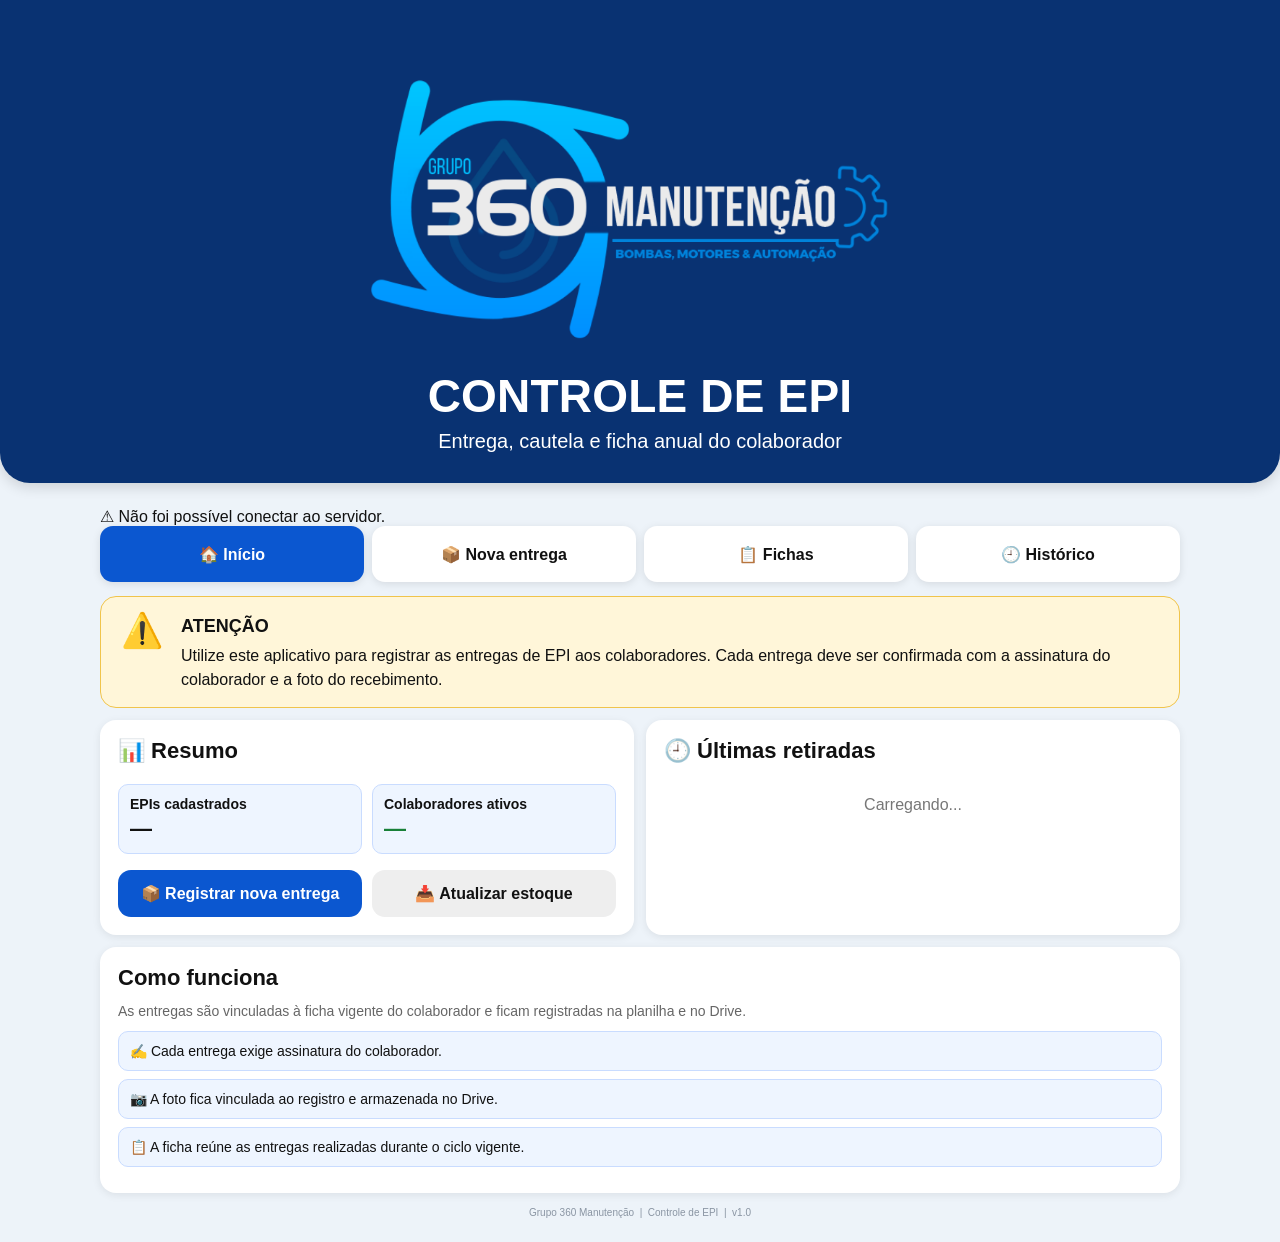
==== commit 0e7a2931: "Add files via upload" ====
--- a/index.html
+++ b/index.html
@@ -1,110 +1,151 @@
 <!DOCTYPE html>
 <html lang="pt-BR">
 <head>
-  <meta charset="UTF-8">
-  <meta name="viewport" content="width=device-width, initial-scale=1, viewport-fit=cover">
-  <meta name="theme-color" content="#093272">
-  <meta name="description" content="Controle de EPI - Grupo 360 Manutenção">
-  <link rel="manifest" href="manifest.json">
-  <link rel="icon" type="image/png" sizes="192x192" href="icon-192.png">
-  <title>Controle de EPI — Grupo 360</title>
-  <link rel="stylesheet" href="style.css">
+<meta charset="UTF-8">
+<meta name="viewport" content="width=device-width, initial-scale=1.0, viewport-fit=cover">
+<meta name="theme-color" content="#093272">
+<meta name="description" content="Controle de entrega de EPI - Grupo 360 Manutenção">
+<link rel="manifest" href="manifest.json">
+<title>Controle de EPI - Grupo 360</title>
+<link rel="stylesheet" href="style.css">
 </head>
 <body>
-  <header class="hero">
-    <div class="hero-inner">
-      <img class="brand-logo" src="logo-360.png" alt="Grupo 360 Manutenção">
-      <h1>CONTROLE DE EPI</h1>
-      <p>Entrega, cautela e ficha anual do colaborador</p>
-    </div>
-  </header>
+<header class="cabecalho">
+  <img class="logo" src="logo-360.png" alt="Grupo 360 Manutenção">
+  <h1>Controle de EPI</h1>
+  <div class="sub">Entrega, cautela e ficha anual do colaborador</div>
+</header>
 
-  <nav class="nav no-print" aria-label="Navegação principal">
-    <button id="mInicio" class="nav-btn ativo" onclick="abrirTela('inicio')"><span>⌂</span><b>Início</b></button>
-    <button id="mEntrega" class="nav-btn" onclick="abrirTela('entrega')"><span>📦</span><b>Nova entrega</b></button>
-    <button id="mFichas" class="nav-btn" onclick="abrirTela('fichas')"><span>📋</span><b>Fichas</b></button>
-    <button id="mHistorico" class="nav-btn" onclick="abrirTela('historico')"><span>◷</span><b>Histórico</b></button>
+<div class="container">
+  <div id="mensagem" class="mensagem"></div>
+
+  <nav class="menu no-print" aria-label="Navegação principal">
+    <button id="mInicio" onclick="abrirTela('inicio')">🏠 Início</button>
+    <button id="mEntrega" onclick="abrirTela('entrega')">📦 Nova entrega</button>
+    <button id="mFichas" onclick="abrirTela('fichas')">📋 Fichas</button>
+    <button id="mHistorico" onclick="abrirTela('historico')">🕘 Histórico</button>
   </nav>
 
-  <main class="page">
-    <div id="mensagem" class="message"></div>
+  <section id="telaInicio">
+    <div class="alerta-home">
+      <div class="alerta-icone">⚠️</div>
+      <div><strong>ATENÇÃO</strong>Utilize este aplicativo para registrar as entregas de EPI aos colaboradores. Cada entrega deve ser confirmada com a assinatura do colaborador e a foto do recebimento.</div>
+    </div>
 
-    <section id="telaInicio">
-      <div class="attention">
-        <div class="attention-icon">⚠️</div>
-        <div>
-          <strong>ATENÇÃO</strong>
-          <p>Utilize este aplicativo para registrar as entregas de EPI aos colaboradores. Cada entrega deve ser confirmada com a assinatura do colaborador e a foto do recebimento.</p>
+    <div class="home-duo">
+      <div class="card">
+        <h2 class="titulo">📊 Resumo</h2>
+        <div class="grid resumo-grid">
+          <div class="info"><b>EPIs cadastrados</b><br><span id="qtdEpi">—</span></div>
+          <div class="info"><b>Colaboradores ativos</b><br><span id="qtdColab">—</span></div>
         </div>
-      </div>
-
-      <div class="stats-grid">
-        <article class="stat-card"><div class="stat-icon">🦺</div><div><span>EPIs cadastrados</span><strong id="qtdEpi">—</strong></div></article>
-        <article class="stat-card"><div class="stat-icon">👤</div><div><span>Colaboradores ativos</span><strong id="qtdColab">—</strong></div></article>
-      </div>
-
-      <div class="card">
-        <div class="card-title"><div class="heading-with-icon"><div class="heading-icon">🕘</div><div><h2>Últimas retiradas</h2><p>Entregas mais recentes registradas no sistema.</p></div></div><button class="mini-btn" onclick="carregarUltimasRetiradas()">Atualizar</button></div>
-        <div id="ultimasRetiradas" class="latest-list"><div class="loading">Carregando...</div></div>
-      </div>
-    </section>
-
-    <section id="telaEntrega" class="hidden">
-      <div class="card">
-        <div class="card-title"><div class="heading-with-icon"><div class="heading-icon">📦</div><div><h2>Nova entrega de EPI</h2><p>Registre todos os itens entregues em uma única operação.</p></div></div></div>
-
-        <div class="field">
-          <label for="colaborador">Colaborador <b>*</b></label>
-          <select id="colaborador" onchange="mostrarFichaRapida()"><option value="">Selecione o colaborador...</option></select>
-        </div>
-        <div id="fichaRapida" class="quick-info hidden"></div>
-
-        <div class="section-label">EPIs da entrega</div>
-        <div id="itens" class="items"></div>
-        <button class="outline-btn no-print" onclick="adicionarItem()">＋ Adicionar outro EPI</button>
-
-        <div class="field">
-          <label for="observacoes">Observações</label>
-          <textarea id="observacoes" placeholder="Informe alguma observação, se necessário..."></textarea>
+        <div class="home-acoes no-print">
+          <button class="btn primario" onclick="abrirTela('entrega')">📦 Registrar nova entrega</button>
+          <button class="btn secundario" onclick="abrirTela('estoque')">📥 Atualizar estoque</button>
         </div>
       </div>
 
       <div class="card">
-        <div class="card-title"><div class="heading-with-icon"><div class="heading-icon">✍️</div><div><h2>Assinatura do colaborador <b class="required">*</b></h2><p>Faça a assinatura dentro do quadro.</p></div></div></div>
-        <div class="signature-box"><canvas id="canvas"></canvas></div>
-        <button class="outline-btn no-print" onclick="limparAssinatura()">Limpar assinatura</button>
+        <h2 class="titulo">🕘 Últimas retiradas</h2>
+        <div id="ultimasRetiradas"><div class="vazio">Carregando...</div></div>
+      </div>
+    </div>
+
+    <div class="card">
+      <h2 class="titulo">Como funciona</h2>
+      <p class="subtitulo">As entregas são vinculadas à ficha vigente do colaborador e ficam registradas na planilha e no Drive.</p>
+      <div class="info">✍️ Cada entrega exige assinatura do colaborador.</div>
+      <div class="info">📷 A foto fica vinculada ao registro e armazenada no Drive.</div>
+      <div class="info">📋 A ficha reúne as entregas realizadas durante o ciclo vigente.</div>
+    </div>
+  </section>
+
+  <section id="telaEntrega" class="hidden">
+    <div class="card">
+      <h2 class="titulo">Nova entrega de EPI</h2>
+      <div class="campo"><label for="colaborador">Colaborador</label><select id="colaborador" onchange="mostrarFichaRapida()"><option value="">Selecione...</option></select></div>
+      <div id="fichaRapida" class="info hidden"></div>
+      <div id="itens"></div>
+      <button class="btn secundario no-print" onclick="adicionarItem()">＋ Adicionar outro EPI</button>
+      <div class="campo" style="margin-top:12px"><label for="observacoes">Observações / utilização</label><textarea id="observacoes" placeholder="Ex.: reposição, tarefa, desgaste, colaborador novo..."></textarea></div>
+    </div>
+    <div class="card">
+      <h2 class="titulo">Assinatura do colaborador</h2><p class="subtitulo">O colaborador deve assinar no tablet.</p>
+      <div class="assinatura"><canvas id="canvas"></canvas></div>
+      <button class="btn secundario no-print" onclick="limparAssinatura()">Limpar assinatura</button>
+    </div>
+    <div class="card">
+      <h2 class="titulo">Foto da entrega</h2>
+      <div class="foto"><button class="btn secundario no-print" onclick="document.getElementById('fotoInput').click()">📷 Tirar / selecionar foto</button>
+      <input id="fotoInput" type="file" accept="image/*" capture="environment" onchange="prepararFoto(event)">
+      <div id="fotoStatus" class="muted">A foto é obrigatória.</div><img id="preview" alt="Prévia da foto">
+      <button id="removerFoto" class="btn perigo no-print hidden" onclick="removerFoto()">Remover foto</button></div>
+    </div>
+    <button id="btnRegistrar" class="btn primario no-print" onclick="registrar()">✓ REGISTRAR ENTREGA</button>
+  </section>
+
+  <section id="telaEstoque" class="hidden">
+    <div class="card">
+      <h2 class="titulo">📥 Atualizar estoque</h2>
+      <p class="subtitulo">Use esta tela quando receber EPI comprado para reposição. A quantidade informada será <strong>somada</strong> ao estoque atual.</p>
+
+      <div class="campo">
+        <label for="entradaEpi">EPI <b>*</b></label>
+        <select id="entradaEpi" onchange="atualizarPrevisaoEstoque()">
+          <option value="">Selecione o EPI...</option>
+        </select>
       </div>
 
-      <div class="card">
-        <div class="card-title"><div class="heading-with-icon"><div class="heading-icon">📷</div><div><h2>Foto do recebimento <b class="required">*</b></h2><p>Registre uma foto para comprovar a entrega.</p></div></div></div>
-        <div class="photo-box">
-          <label class="photo-action no-print" for="fotoInput">▣ Tirar / selecionar foto</label>
-          <input id="fotoInput" type="file" accept="image/*" capture="environment" onchange="prepararFoto(event)">
-          <div id="fotoStatus" class="photo-status">A foto é obrigatória.</div>
-          <img id="preview" alt="Prévia da foto">
-          <button id="removerFoto" class="outline-btn no-print hidden" onclick="removerFoto()">Remover foto</button>
-        </div>
+      <div class="campo">
+        <label for="entradaQuantidade">Quantidade que entrou <b>*</b></label>
+        <input id="entradaQuantidade" type="number" min="1" inputmode="numeric" placeholder="Ex.: 10" oninput="atualizarPrevisaoEstoque()">
       </div>
 
-      <button id="btnRegistrar" class="primary-btn big-btn no-print" onclick="registrar()">✓ REGISTRAR ENTREGA</button>
-    </section>
+      <div class="grid resumo-grid">
+        <div class="info"><b>Estoque atual</b><br><span id="estoqueAtualEntrada">0</span></div>
+        <div class="info"><b>Novo estoque</b><br><span id="estoqueNovoEntrada">0</span></div>
+      </div>
 
-    <section id="telaFichas" class="hidden">
-      <div class="card no-print">
-        <div class="card-title"><div class="heading-with-icon"><div class="heading-icon">📋</div><div><h2>Fichas dos colaboradores</h2><p>Consulte a ficha anual e todas as entregas acumuladas.</p></div></div></div>
-        <div class="field"><label for="filtroFicha">Colaborador</label><select id="filtroFicha" onchange="carregarFichaSelecionada()"><option value="">Selecione o colaborador...</option></select></div>
+      <div class="campo">
+        <label for="entradaFornecedor">Fornecedor</label>
+        <input id="entradaFornecedor" type="text" placeholder="Ex.: Guaxupé">
       </div>
-      <div id="fichaResultado"></div>
-    </section>
 
-    <section id="telaHistorico" class="hidden">
-      <div class="card">
-        <div class="card-title"><div class="heading-with-icon"><div class="heading-icon">◷</div><div><h2>Histórico de fichas</h2><p>Fichas anuais e quantidade de entregas registradas.</p></div></div><button class="mini-btn no-print" onclick="carregarListaFichas()">Atualizar</button></div>
-        <div id="listaFichas"><div class="loading">Carregando...</div></div>
+      <div class="campo">
+        <label for="entradaNF">Nota fiscal</label>
+        <input id="entradaNF" type="text" inputmode="numeric" placeholder="Ex.: 12345">
       </div>
-    </section>
-  </main>
 
-  <script src="app.js"></script>
+      <div class="campo">
+        <label for="entradaObservacoes">Observações</label>
+        <textarea id="entradaObservacoes" placeholder="Ex.: reposição de estoque, compra mensal..."></textarea>
+      </div>
+
+      <button id="btnEntradaEstoque" class="btn primario no-print" onclick="registrarEntradaEstoque()">✓ ATUALIZAR ESTOQUE</button>
+    </div>
+  </section>
+
+  <section id="telaFichas" class="hidden">
+    <div class="card no-print"><h2 class="titulo">Fichas dos colaboradores</h2><div class="campo"><label for="filtroFicha">Colaborador</label><select id="filtroFicha" onchange="carregarFichaSelecionada()"><option value="">Selecione...</option></select></div></div>
+    <div id="fichaResultado"></div>
+  </section>
+
+  <section id="telaHistorico" class="hidden">
+    <div class="card">
+      <h2 class="titulo">Histórico</h2>
+      <div class="historico-tabs no-print">
+        <button id="tabRecentes" onclick="mostrarHistorico('recentes')">🕘 Recentes</button>
+        <button id="tabDiario" onclick="mostrarHistorico('diario')">📅 Diário</button>
+        <button id="tabFichas" onclick="mostrarHistorico('fichas')">📋 Fichas</button>
+      </div>
+      <div id="historicoConteudo"><div id="historicoLista" class="muted">Carregando...</div></div>
+    </div>
+  </section>
+
+  <div class="footer-app">Grupo 360 Manutenção &nbsp;|&nbsp; Controle de EPI &nbsp;|&nbsp; v1.0</div>
+</div>
+
+<iframe id="apiFrame" name="apiFrame" class="api-frame" title="API"></iframe>
+<script src="app.js"></script>
 </body>
 </html>
--- a/style.css
+++ b/style.css
@@ -1,75 +1,52 @@
-:root{
-  --blue:#093272;
-  --blue-dark:#082c63;
-  --blue-action:#1760d5;
-  --cyan:#09aef0;
-  --bg:#eef4fa;
-  --text:#10253f;
-  --muted:#6d7885;
-  --line:#dce5ee;
-  --yellow:#fff5d7;
-  --yellow-line:#efd27a;
-  --green:#12a96d;
-  --red:#b63a3a;
-  --soft-blue:#edf6ff;
-  --radius:28px;
-}
 *{box-sizing:border-box}
-html{scroll-behavior:smooth}
-body{margin:0;background:var(--bg);color:var(--text);font-family:Arial,Helvetica,sans-serif;-webkit-font-smoothing:antialiased}
+html,body{margin:0;padding:0}
+body{background:#edf3f9;color:#111;font-family:Arial,Helvetica,sans-serif;font-size:16px}
 button,input,select,textarea{font:inherit}
-button{touch-action:manipulation}
 .hidden{display:none!important}
+.container{max-width:1080px;margin:0 auto;padding:0 0 24px}
+.cabecalho{width:100%;background:#093272;border-radius:0 0 30px 30px;padding:52px 24px 30px;text-align:center;color:#fff;box-shadow:0 4px 14px rgba(0,0,0,.14);margin-bottom:24px}
+.logo{display:block;width:min(100%,760px);height:auto;max-height:300px;object-fit:contain;margin:0 auto 20px;border:0;background:transparent}
+.cabecalho h1{margin:0;font-size:46px;line-height:1.05;font-weight:900;letter-spacing:.2px;text-transform:uppercase}
+.sub{margin:10px 0 0;color:#fff;font-size:20px;font-weight:400}
+.menu{display:grid;grid-template-columns:repeat(4,1fr);gap:8px;margin:0 0 14px}
+.menu button{border:0;background:#fff;color:#111;border-radius:13px;min-height:56px;padding:13px 8px;font-weight:800;cursor:pointer;box-shadow:0 2px 8px rgba(0,0,0,.10)}
+.menu button:hover{transform:translateY(-1px)}
+.menu button.ativo{background:#0b57d0;color:#fff}
+.card{background:#fff;border-radius:16px;padding:18px;margin-bottom:12px;box-shadow:0 2px 9px rgba(0,0,0,.08)}
+.titulo{margin:0 0 12px;font-size:22px;font-weight:800}
+.subtitulo{margin:0 0 12px;color:#666;font-size:14px}
+.home-duo{display:grid;grid-template-columns:1fr 1fr;gap:12px}
+.alerta-home{background:#fff6d9;border:1px solid #f0c44c;border-radius:16px;padding:16px 20px;margin-bottom:12px;display:flex;gap:18px;align-items:flex-start}
+.alerta-icone{font-size:34px;line-height:1}
+.alerta-home strong{display:block;font-size:18px;margin-bottom:5px}
+.alerta-home div:last-child{line-height:1.45}
+.grid{display:grid;grid-template-columns:1fr 1fr;gap:10px}
+.info{background:#eef5ff;border:1px solid #c9dcff;border-radius:10px;padding:11px;margin:8px 0;font-size:14px}
+.resumo-grid .info{min-height:70px}
+.resumo-grid .info b{font-size:14px}
+.resumo-grid .info span{display:inline-block;margin-top:4px;font-size:22px;font-weight:800}
+.resumo-grid .info:nth-child(2) span{color:#188038}
+.campo{margin-bottom:12px}
+label{display:block;font-weight:700;margin-bottom:6px}
+select,input,textarea{width:100%;padding:12px;border:1px solid #c9c9c9;border-radius:9px;font-size:16px;background:#fff}
+textarea{min-height:80px;resize:vertical}
+.btn{width:100%;border:0;border-radius:13px;padding:14px 10px;font-weight:800;cursor:pointer;margin-top:5px}
+.primario{background:#0b57d0;color:#fff}.secundario{background:#eee;color:#111}.perigo{background:#e53935;color:#fff}
+.estoque{font-size:12px;color:#666;margin-top:5px}.ok{color:#146c2e;font-weight:700}.alerta{color:#b26a00;font-weight:700}.zerado{color:#b00020;font-weight:700}
+.assinatura{border:2px solid #999;border-radius:10px;overflow:hidden;background:#fff}canvas{width:100%;height:190px;display:block;touch-action:none;user-select:none}
+.foto{border:2px dashed #aaa;border-radius:10px;padding:10px;text-align:center;background:#fafafa}#fotoInput{display:none}#preview{display:none;width:100%;max-height:300px;object-fit:contain;margin-top:8px;border-radius:8px}
+.mensagem{display:none;padding:13px;border-radius:10px;margin-bottom:10px;text-align:center;font-weight:700;white-space:pre-line}.mensagem.sucesso{display:block;background:#d9f7df;color:#146c2e}.mensagem.erro{display:block;background:#fde0e0;color:#a40000}
+.vazio{text-align:center;color:#777;padding:20px 5px}
+.ultima{display:flex;gap:12px;padding:9px 0;border-bottom:1px solid #e5eaf0}.ultima:last-child{border-bottom:0}.ultima-data{font-weight:800;color:#0b57d0;min-width:55px}.ultima-info strong{display:block}.ultima-info span{color:#6b7280;font-size:13px}
+.ficha-item{border:1px solid #ddd;border-radius:10px;padding:10px;margin-bottom:8px;cursor:pointer}.ficha-item:hover{background:#f6f9fd}.ficha-item strong{font-size:15px}.muted{color:#666;font-size:12px}.badge{display:inline-block;padding:4px 8px;border-radius:12px;background:#eee;font-size:11px;font-weight:700}.badge.ativa{background:#d9f7df;color:#146c2e}.badge.enc{background:#eee;color:#666}
+.historico-tabs{display:grid;grid-template-columns:repeat(3,1fr);gap:8px;margin-bottom:12px}.historico-tabs button{border:1px solid #ddd;background:#fff;border-radius:10px;padding:11px;font-weight:700;cursor:pointer}.historico-tabs button.ativo{background:#0b57d0;color:#fff;border-color:#0b57d0}
+.historico-row{background:#fff;border:1px solid #ddd;border-radius:10px;padding:11px;margin-bottom:8px}.linha1{display:flex;justify-content:space-between;gap:12px;font-weight:700}.linha2{margin-top:6px;font-size:13px;line-height:1.45}.linha2 a{margin-right:12px;color:#0b57d0}
+.cautela-documento{background:#fff;color:#111;border:1px solid #222;padding:22px;max-width:1100px;margin:0 auto;font-family:Arial,Helvetica,sans-serif}.doc-header{text-align:center;border-bottom:2px solid #111;padding-bottom:10px;margin-bottom:12px}.doc-brand{font-size:18px;font-weight:700}.doc-title{font-size:24px;font-weight:800;margin-top:4px}.doc-info{display:grid;grid-template-columns:1fr 2fr;gap:0;border:1px solid #222;margin-bottom:12px}.doc-info div{padding:7px 9px;border-bottom:1px solid #ccc}.doc-info div:nth-child(odd){border-right:1px solid #ccc}.doc-info div:last-child{border-bottom:0}.cautela-texto{border:1px solid #222;padding:12px;font-size:12px;line-height:1.45;text-align:justify;margin-bottom:14px}.cautela-tabela{width:100%;border-collapse:collapse;font-size:11px}.cautela-tabela th,.cautela-tabela td{border:1px solid #222;padding:6px;vertical-align:middle}.cautela-tabela th{font-weight:700;text-align:center}.doc-footer{display:flex;justify-content:space-between;font-size:11px;margin-top:8px}.assinaturas-finais{display:grid;grid-template-columns:1fr 1fr 180px;gap:18px;margin-top:34px;font-size:11px;text-align:center}.assinaturas-finais span{display:inline-block;margin-top:18px}
+.footer-app{text-align:center;color:#8a95a3;font-size:10px;margin-top:14px}
+.api-frame{display:none}
+@media print{body{background:#fff}.no-print{display:none!important}.container{max-width:none}.card{box-shadow:none}.cautela-documento{border:0;max-width:none;margin:0;padding:8mm}.doc-info{font-size:11px}.cautela-texto{font-size:10px}.cautela-tabela{font-size:9px}.doc-title{font-size:20px}}
+@media(max-width:720px){.cabecalho{padding:28px 14px 24px}.logo{width:100%;max-height:230px;margin-bottom:14px}.cabecalho h1{font-size:30px}.sub{font-size:15px}.container{padding:0 8px 18px}.home-duo{grid-template-columns:1fr}.grid{grid-template-columns:1fr}.menu button{font-size:13px;padding:10px 5px}.historico-tabs{grid-template-columns:1fr}.doc-info{grid-template-columns:1fr}.doc-info div:nth-child(odd){border-right:0}.assinaturas-finais{grid-template-columns:1fr}}
 
-.hero{background:var(--blue);color:#fff;border-radius:0 0 38px 38px;box-shadow:0 8px 22px rgba(14,47,91,.16);overflow:hidden}
-.hero-inner{max-width:1000px;margin:auto;text-align:center;padding:74px 24px 38px}
-.brand-logo{display:block;width:min(560px,88vw);height:auto;margin:0 auto 30px;object-fit:contain}
-.hero h1{margin:0;font-size:clamp(30px,5.4vw,50px);line-height:1.02;font-weight:900;letter-spacing:.2px}
-.hero p{margin:14px 0 0;font-size:clamp(16px,2.5vw,23px);line-height:1.25;color:#fff}
-
-.nav{max-width:1000px;margin:24px auto 0;padding:0 24px;display:grid;grid-template-columns:repeat(4,1fr);gap:14px}
-.nav-btn{min-height:74px;border:1px solid #e2e8ef;border-radius:22px;background:#fff;color:#142338;box-shadow:0 5px 16px rgba(26,54,85,.09);display:flex;align-items:center;justify-content:center;gap:10px;font-size:17px;font-weight:700;cursor:pointer;transition:.15s}
-.nav-btn span{font-size:23px;line-height:1}.nav-btn b{font-weight:800}.nav-btn.ativo{background:var(--blue-action);border-color:var(--blue-action);color:#fff}.nav-btn:active{transform:translateY(1px)}
-
-.page{max-width:1000px;margin:18px auto 52px;padding:0 24px}
-.message{display:none;border-radius:20px;padding:16px 18px;margin-bottom:18px;font-weight:800;white-space:pre-line}.message.success{display:block;background:#e3f8ee;color:#08734b;border:1px solid #a8e3ca}.message.error{display:block;background:#fdebea;color:#a52e2e;border:1px solid #f1bcbc}
-
-.attention{display:flex;align-items:flex-start;gap:20px;background:var(--yellow);border:1px solid var(--yellow-line);border-radius:28px;padding:28px 30px;margin:0 0 30px;box-shadow:0 3px 10px rgba(76,62,23,.04)}
-.attention-icon{flex:0 0 auto;font-size:44px;line-height:1}.attention strong{display:block;font-size:29px;line-height:1.1;color:#624f08}.attention p{margin:10px 0 0;font-size:20px;line-height:1.55;color:#5c5a55}
-
-.stats-grid{display:grid;grid-template-columns:repeat(2,1fr);gap:18px;margin-bottom:22px}
-.card,.stat-card{background:#fff;border:1px solid #e2e8ef;border-radius:var(--radius);box-shadow:0 5px 18px rgba(31,55,82,.08)}
-.stat-card{min-height:128px;padding:25px;display:flex;align-items:center;gap:18px}.stat-icon{width:62px;height:62px;flex:0 0 62px;border-radius:50%;background:#edf6ff;display:grid;place-items:center;font-size:31px}.stat-card span{display:block;color:var(--muted);font-size:20px;line-height:1.2}.stat-card strong{display:block;margin-top:3px;font-size:36px;line-height:1;font-weight:900;color:#142338}
-
-.card{padding:28px;margin-bottom:20px}.card-title{display:flex;align-items:flex-start;justify-content:space-between;gap:18px;margin-bottom:26px}.heading-with-icon{display:flex;align-items:flex-start;gap:18px}.heading-icon{width:64px;height:64px;flex:0 0 64px;border-radius:50%;background:#edf6ff;display:grid;place-items:center;font-size:31px}.card-title h2{margin:2px 0 7px;font-size:30px;line-height:1.1;font-weight:900;color:#10253f}.card-title p{margin:0;color:var(--muted);font-size:20px;line-height:1.35}.mini-btn{border:1px solid #dce3ea;background:#f8fafc;color:#162337;border-radius:18px;padding:14px 20px;font-weight:800;cursor:pointer;white-space:nowrap}
-
-.field{margin:0 0 24px}.field label{display:block;margin:0 0 10px;font-size:21px;font-weight:800;color:#142338}.field label b,.required{color:var(--red)}
-select,input,textarea{width:100%;border:1px solid #cfd9e3;border-radius:22px;background:#fff;color:#24364b;padding:20px 24px;font-size:22px;line-height:1.25;outline:none;min-height:70px}select:focus,input:focus,textarea:focus{border-color:#6b9de7;box-shadow:0 0 0 4px rgba(23,96,213,.09)}textarea{min-height:160px;resize:vertical}
-.quick-info{background:#edf6ff;border:1px solid #cfe3fb;color:#1d4c82;border-radius:18px;padding:16px 18px;font-size:17px;line-height:1.45;margin:-8px 0 24px}
-.section-label{font-size:24px;font-weight:900;margin:30px 0 16px}.items{display:grid;gap:14px}.epi-row{border:1px solid #dfe7ee;background:#f8fafc;border-radius:24px;padding:22px}.epi-top{display:flex;align-items:center;justify-content:space-between;gap:12px;font-size:23px}.remove-item{border:0;background:#fdeaea;color:var(--red);border-radius:14px;padding:10px 14px;font-weight:800;cursor:pointer}.epi-grid{display:grid;grid-template-columns:minmax(0,1fr) 180px;gap:14px}.stock{font-size:16px;margin-top:8px;color:var(--muted)}.stock.ok{color:#14845b;font-weight:700}.stock.alert{color:#9b6300;font-weight:700}.stock.zero{color:var(--red);font-weight:800}
-
-.outline-btn,.primary-btn{border-radius:20px;padding:18px 22px;font-size:20px;font-weight:900;cursor:pointer;width:100%;min-height:66px}.outline-btn{background:#eef5fb;border:1px solid #dce6ef;color:#27415e}.primary-btn{background:var(--blue-action);color:#fff;border:1px solid var(--blue-action)}.big-btn{min-height:78px;font-size:23px;margin:0 0 20px}.outline-btn:active,.primary-btn:active{transform:translateY(1px)}
-
-.signature-box{border:2px dashed #cfd9e2;border-radius:24px;background:#fbfdff;overflow:hidden;margin-bottom:14px}.signature-box canvas{display:block;width:100%;height:270px;touch-action:none;user-select:none}
-.photo-box{border:2px dashed #cbd6e0;border-radius:24px;padding:22px;text-align:center;background:#fbfdff}.photo-box input{display:none}.photo-action{display:flex;align-items:center;justify-content:center;background:#1b9edb;color:#fff;border-radius:20px;padding:19px 22px;font-size:22px;font-weight:900;cursor:pointer;min-height:68px}.photo-status{color:var(--muted);font-size:18px;margin:16px 0}.photo-box img{display:block;width:100%;max-height:420px;object-fit:contain;border-radius:18px;margin:12px auto}.photo-box .outline-btn{max-width:300px;margin:10px auto 0}
-
-.latest-list{display:grid}.latest{display:grid;grid-template-columns:90px 1fr;gap:18px;padding:18px 0;border-bottom:1px solid #e7edf2}.latest:last-child{border-bottom:0}.latest-date{font-weight:900;color:var(--blue-action);font-size:17px}.latest strong{display:block;font-size:19px}.latest span{display:block;color:var(--muted);font-size:16px;margin-top:5px}.loading,.empty{text-align:center;color:var(--muted);padding:30px;font-size:18px}
-.ficha-item{border:1px solid #dce5ed;border-radius:20px;padding:19px 20px;margin-bottom:12px;cursor:pointer;background:#fff;box-shadow:0 3px 10px rgba(31,55,82,.04)}.ficha-item strong{font-size:19px}.badge{display:inline-block;margin-left:8px;border-radius:20px;padding:5px 10px;font-size:11px;font-weight:900;background:#eef1f4;color:#68727d}.badge.ativa{background:#dcf7e8;color:#117a4d}.muted{color:var(--muted);margin-top:7px;font-size:15px}
-
-/* Ficha documental — estrutura preservada para impressão */
-.cautela-documento{background:#fff;color:#111;border:1px solid #222;padding:22px;max-width:1100px;margin:0 auto;font-family:Arial,Helvetica,sans-serif}.doc-header{text-align:center;border-bottom:2px solid #111;padding-bottom:10px;margin-bottom:12px}.doc-brand{font-size:18px;font-weight:700}.doc-title{font-size:24px;font-weight:800;margin-top:4px}.doc-info{display:grid;grid-template-columns:1fr 2fr;gap:0;border:1px solid #222;margin-bottom:12px}.doc-info div{padding:7px 9px;border-bottom:1px solid #ccc}.doc-info div:nth-child(odd){border-right:1px solid #ccc}.doc-info div:last-child{border-bottom:0}.cautela-texto{border:1px solid #222;padding:12px;font-size:12px;line-height:1.45;text-align:justify;margin-bottom:14px}.cautela-tabela{width:100%;border-collapse:collapse;font-size:11px}.cautela-tabela th,.cautela-tabela td{border:1px solid #222;padding:6px;vertical-align:middle}.cautela-tabela th{font-weight:700;text-align:center}.doc-footer{display:flex;justify-content:space-between;font-size:11px;margin-top:8px}.assinaturas-finais{display:grid;grid-template-columns:1fr 1fr 180px;gap:18px;margin-top:34px;font-size:11px;text-align:center}.assinaturas-finais span{display:inline-block;margin-top:18px}.ficha-acoes{display:grid;grid-template-columns:1fr 1fr;gap:10px;margin-top:16px}.ficha-acoes .outline-btn,.ficha-acoes .primary-btn{margin:0}.table-wrap{overflow:auto;border:1px solid #ddd;border-radius:9px}.cautela-tabela{min-width:850px}
-
-@media(max-width:720px){
-  .hero-inner{padding:54px 18px 32px}.brand-logo{width:min(560px,92vw);margin-bottom:25px}.hero h1{font-size:clamp(29px,7vw,43px)}.hero p{font-size:clamp(16px,4.2vw,21px)}
-  .nav{padding:0 12px;margin-top:18px;gap:12px}.nav-btn{min-height:74px;border-radius:21px;font-size:17px}.nav-btn span{font-size:22px}
-  .page{padding:0 12px;margin-top:16px}.attention{padding:23px 20px;gap:15px;border-radius:27px;margin-bottom:24px}.attention-icon{font-size:37px}.attention strong{font-size:25px}.attention p{font-size:18px;line-height:1.5}
-  .stats-grid{gap:12px;margin-bottom:18px}.stat-card{min-height:112px;padding:17px;gap:12px;border-radius:25px}.stat-icon{width:52px;height:52px;flex-basis:52px;font-size:25px}.stat-card span{font-size:16px}.stat-card strong{font-size:30px}
-  .card{padding:22px 20px;border-radius:27px;margin-bottom:18px}.heading-with-icon{gap:14px}.heading-icon{width:55px;height:55px;flex-basis:55px;font-size:27px}.card-title{gap:10px;margin-bottom:22px}.card-title h2{font-size:24px}.card-title p{font-size:17px}.mini-btn{padding:12px 15px;border-radius:16px;font-size:15px}
-  .field label{font-size:18px}.field{margin-bottom:20px}select,input,textarea{font-size:19px;min-height:64px;padding:17px 20px;border-radius:20px}textarea{min-height:145px}.section-label{font-size:21px;margin-top:25px}.epi-row{padding:18px;border-radius:21px}.epi-top{font-size:20px}.epi-grid{grid-template-columns:minmax(0,1fr) 125px;gap:10px}.stock{font-size:14px}.remove-item{font-size:14px;padding:9px 11px}.outline-btn,.primary-btn{font-size:18px;min-height:62px;padding:16px 18px;border-radius:18px}.big-btn{font-size:20px;min-height:68px}.quick-info{font-size:15px}
-  .signature-box canvas{height:235px}.photo-action{font-size:19px;min-height:62px}.photo-status{font-size:16px}.latest{grid-template-columns:75px 1fr;gap:12px}.latest strong{font-size:17px}.latest span{font-size:15px}
-  .doc-info{grid-template-columns:1fr}.doc-info div:nth-child(odd){border-right:0}.doc-info div{border-bottom:1px solid #ccc}.assinaturas-finais{grid-template-columns:1fr;margin-top:24px}.doc-footer{flex-direction:column;gap:8px}.cautela-documento{padding:12px}
-}
-@media(max-width:390px){.nav-btn{font-size:15px}.nav-btn span{font-size:20px}.attention{padding:19px 16px}.attention strong{font-size:22px}.attention p{font-size:16px}.stat-card{padding:14px}.stat-card span{font-size:14px}.stat-card strong{font-size:26px}.heading-icon{width:50px;height:50px;flex-basis:50px}.card-title h2{font-size:21px}.card-title p{font-size:15px}.epi-grid{grid-template-columns:1fr 105px}}
-
-@media(min-width:721px){.page>section:not(#telaInicio){max-width:900px;margin-left:auto;margin-right:auto}}
-@media print{body{background:#fff!important}.hero,.nav,#telaInicio,.no-print{display:none!important}.page{margin:0;max-width:none;padding:0}.cautela-documento{border:0;max-width:none;margin:0;padding:8mm}.doc-info{font-size:11px}.cautela-texto{font-size:10px}.cautela-tabela{font-size:9px}}
+.home-acoes{display:grid;grid-template-columns:1fr 1fr;gap:10px;margin-top:8px}
+.home-acoes .btn{margin-top:0}
+@media(max-width:720px){.home-acoes{grid-template-columns:1fr}}
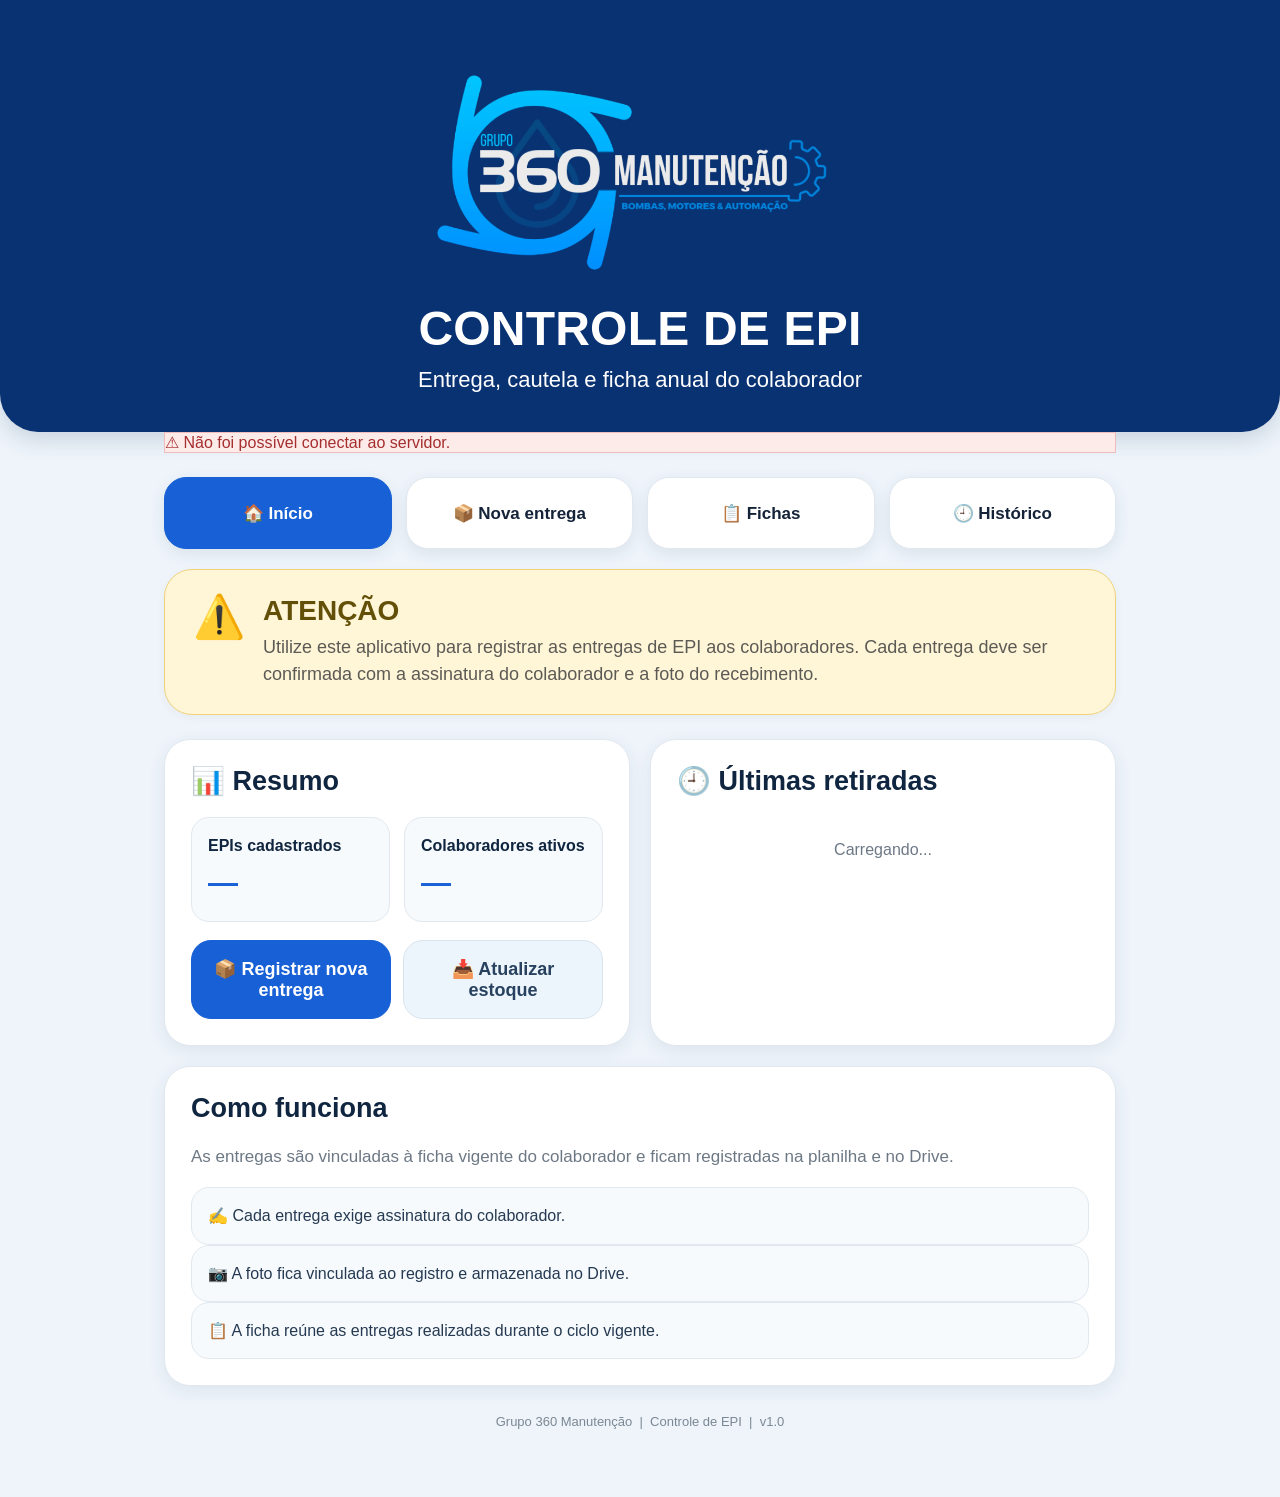
==== commit ba705884: "Add files via upload" ====
--- a/index.html
+++ b/index.html
@@ -7,7 +7,7 @@
 <meta name="description" content="Controle de entrega de EPI - Grupo 360 Manutenção">
 <link rel="manifest" href="manifest.json">
 <title>Controle de EPI - Grupo 360</title>
-<link rel="stylesheet" href="style.css">
+<link rel="stylesheet" href="style.css?v=22">
 </head>
 <body>
 <header class="cabecalho">
@@ -147,5 +147,12 @@
 
 <iframe id="apiFrame" name="apiFrame" class="api-frame" title="API"></iframe>
 <script src="app.js"></script>
+<script>
+if ("serviceWorker" in navigator) {
+  window.addEventListener("load", () => {
+    navigator.serviceWorker.register("./sw.js?v=22").catch(() => {});
+  });
+}
+</script>
 </body>
 </html>
--- a/style.css
+++ b/style.css
@@ -1,52 +1,696 @@
+
+:root{
+  --blue:#093272;
+  --blue-dark:#082c63;
+  --blue-action:#1760d5;
+  --cyan:#09aef0;
+  --bg:#eef4fa;
+  --text:#10253f;
+  --muted:#6d7885;
+  --line:#dce5ee;
+  --yellow:#fff5d7;
+  --yellow-line:#efd27a;
+  --green:#12a96d;
+  --red:#b63a3a;
+  --soft-blue:#edf6ff;
+  --radius:26px;
+}
+
 *{box-sizing:border-box}
-html,body{margin:0;padding:0}
-body{background:#edf3f9;color:#111;font-family:Arial,Helvetica,sans-serif;font-size:16px}
+html{scroll-behavior:smooth}
+body{
+  margin:0;
+  background:var(--bg);
+  color:var(--text);
+  font-family:Arial,Helvetica,sans-serif;
+  -webkit-font-smoothing:antialiased;
+}
 button,input,select,textarea{font:inherit}
+button{touch-action:manipulation}
 .hidden{display:none!important}
-.container{max-width:1080px;margin:0 auto;padding:0 0 24px}
-.cabecalho{width:100%;background:#093272;border-radius:0 0 30px 30px;padding:52px 24px 30px;text-align:center;color:#fff;box-shadow:0 4px 14px rgba(0,0,0,.14);margin-bottom:24px}
-.logo{display:block;width:min(100%,760px);height:auto;max-height:300px;object-fit:contain;margin:0 auto 20px;border:0;background:transparent}
-.cabecalho h1{margin:0;font-size:46px;line-height:1.05;font-weight:900;letter-spacing:.2px;text-transform:uppercase}
-.sub{margin:10px 0 0;color:#fff;font-size:20px;font-weight:400}
-.menu{display:grid;grid-template-columns:repeat(4,1fr);gap:8px;margin:0 0 14px}
-.menu button{border:0;background:#fff;color:#111;border-radius:13px;min-height:56px;padding:13px 8px;font-weight:800;cursor:pointer;box-shadow:0 2px 8px rgba(0,0,0,.10)}
-.menu button:hover{transform:translateY(-1px)}
-.menu button.ativo{background:#0b57d0;color:#fff}
-.card{background:#fff;border-radius:16px;padding:18px;margin-bottom:12px;box-shadow:0 2px 9px rgba(0,0,0,.08)}
-.titulo{margin:0 0 12px;font-size:22px;font-weight:800}
-.subtitulo{margin:0 0 12px;color:#666;font-size:14px}
-.home-duo{display:grid;grid-template-columns:1fr 1fr;gap:12px}
-.alerta-home{background:#fff6d9;border:1px solid #f0c44c;border-radius:16px;padding:16px 20px;margin-bottom:12px;display:flex;gap:18px;align-items:flex-start}
-.alerta-icone{font-size:34px;line-height:1}
-.alerta-home strong{display:block;font-size:18px;margin-bottom:5px}
-.alerta-home div:last-child{line-height:1.45}
-.grid{display:grid;grid-template-columns:1fr 1fr;gap:10px}
-.info{background:#eef5ff;border:1px solid #c9dcff;border-radius:10px;padding:11px;margin:8px 0;font-size:14px}
-.resumo-grid .info{min-height:70px}
-.resumo-grid .info b{font-size:14px}
-.resumo-grid .info span{display:inline-block;margin-top:4px;font-size:22px;font-weight:800}
-.resumo-grid .info:nth-child(2) span{color:#188038}
-.campo{margin-bottom:12px}
-label{display:block;font-weight:700;margin-bottom:6px}
-select,input,textarea{width:100%;padding:12px;border:1px solid #c9c9c9;border-radius:9px;font-size:16px;background:#fff}
-textarea{min-height:80px;resize:vertical}
-.btn{width:100%;border:0;border-radius:13px;padding:14px 10px;font-weight:800;cursor:pointer;margin-top:5px}
-.primario{background:#0b57d0;color:#fff}.secundario{background:#eee;color:#111}.perigo{background:#e53935;color:#fff}
-.estoque{font-size:12px;color:#666;margin-top:5px}.ok{color:#146c2e;font-weight:700}.alerta{color:#b26a00;font-weight:700}.zerado{color:#b00020;font-weight:700}
-.assinatura{border:2px solid #999;border-radius:10px;overflow:hidden;background:#fff}canvas{width:100%;height:190px;display:block;touch-action:none;user-select:none}
-.foto{border:2px dashed #aaa;border-radius:10px;padding:10px;text-align:center;background:#fafafa}#fotoInput{display:none}#preview{display:none;width:100%;max-height:300px;object-fit:contain;margin-top:8px;border-radius:8px}
-.mensagem{display:none;padding:13px;border-radius:10px;margin-bottom:10px;text-align:center;font-weight:700;white-space:pre-line}.mensagem.sucesso{display:block;background:#d9f7df;color:#146c2e}.mensagem.erro{display:block;background:#fde0e0;color:#a40000}
-.vazio{text-align:center;color:#777;padding:20px 5px}
-.ultima{display:flex;gap:12px;padding:9px 0;border-bottom:1px solid #e5eaf0}.ultima:last-child{border-bottom:0}.ultima-data{font-weight:800;color:#0b57d0;min-width:55px}.ultima-info strong{display:block}.ultima-info span{color:#6b7280;font-size:13px}
-.ficha-item{border:1px solid #ddd;border-radius:10px;padding:10px;margin-bottom:8px;cursor:pointer}.ficha-item:hover{background:#f6f9fd}.ficha-item strong{font-size:15px}.muted{color:#666;font-size:12px}.badge{display:inline-block;padding:4px 8px;border-radius:12px;background:#eee;font-size:11px;font-weight:700}.badge.ativa{background:#d9f7df;color:#146c2e}.badge.enc{background:#eee;color:#666}
-.historico-tabs{display:grid;grid-template-columns:repeat(3,1fr);gap:8px;margin-bottom:12px}.historico-tabs button{border:1px solid #ddd;background:#fff;border-radius:10px;padding:11px;font-weight:700;cursor:pointer}.historico-tabs button.ativo{background:#0b57d0;color:#fff;border-color:#0b57d0}
-.historico-row{background:#fff;border:1px solid #ddd;border-radius:10px;padding:11px;margin-bottom:8px}.linha1{display:flex;justify-content:space-between;gap:12px;font-weight:700}.linha2{margin-top:6px;font-size:13px;line-height:1.45}.linha2 a{margin-right:12px;color:#0b57d0}
-.cautela-documento{background:#fff;color:#111;border:1px solid #222;padding:22px;max-width:1100px;margin:0 auto;font-family:Arial,Helvetica,sans-serif}.doc-header{text-align:center;border-bottom:2px solid #111;padding-bottom:10px;margin-bottom:12px}.doc-brand{font-size:18px;font-weight:700}.doc-title{font-size:24px;font-weight:800;margin-top:4px}.doc-info{display:grid;grid-template-columns:1fr 2fr;gap:0;border:1px solid #222;margin-bottom:12px}.doc-info div{padding:7px 9px;border-bottom:1px solid #ccc}.doc-info div:nth-child(odd){border-right:1px solid #ccc}.doc-info div:last-child{border-bottom:0}.cautela-texto{border:1px solid #222;padding:12px;font-size:12px;line-height:1.45;text-align:justify;margin-bottom:14px}.cautela-tabela{width:100%;border-collapse:collapse;font-size:11px}.cautela-tabela th,.cautela-tabela td{border:1px solid #222;padding:6px;vertical-align:middle}.cautela-tabela th{font-weight:700;text-align:center}.doc-footer{display:flex;justify-content:space-between;font-size:11px;margin-top:8px}.assinaturas-finais{display:grid;grid-template-columns:1fr 1fr 180px;gap:18px;margin-top:34px;font-size:11px;text-align:center}.assinaturas-finais span{display:inline-block;margin-top:18px}
-.footer-app{text-align:center;color:#8a95a3;font-size:10px;margin-top:14px}
-.api-frame{display:none}
-@media print{body{background:#fff}.no-print{display:none!important}.container{max-width:none}.card{box-shadow:none}.cautela-documento{border:0;max-width:none;margin:0;padding:8mm}.doc-info{font-size:11px}.cautela-texto{font-size:10px}.cautela-tabela{font-size:9px}.doc-title{font-size:20px}}
-@media(max-width:720px){.cabecalho{padding:28px 14px 24px}.logo{width:100%;max-height:230px;margin-bottom:14px}.cabecalho h1{font-size:30px}.sub{font-size:15px}.container{padding:0 8px 18px}.home-duo{grid-template-columns:1fr}.grid{grid-template-columns:1fr}.menu button{font-size:13px;padding:10px 5px}.historico-tabs{grid-template-columns:1fr}.doc-info{grid-template-columns:1fr}.doc-info div:nth-child(odd){border-right:0}.assinaturas-finais{grid-template-columns:1fr}}
-
-.home-acoes{display:grid;grid-template-columns:1fr 1fr;gap:10px;margin-top:8px}
-.home-acoes .btn{margin-top:0}
-@media(max-width:720px){.home-acoes{grid-template-columns:1fr}}
+.no-print{}
+
+/* =========================
+   CABEÇALHO
+   ========================= */
+.cabecalho{
+  background:var(--blue);
+  color:#fff;
+  border-radius:0 0 38px 38px;
+  box-shadow:0 8px 22px rgba(14,47,91,.16);
+  overflow:hidden;
+  text-align:center;
+  padding:54px 20px 38px;
+}
+.logo{
+  display:block;
+  width:min(520px,88vw);
+  max-height:230px;
+  height:auto;
+  object-fit:contain;
+  margin:0 auto 24px;
+}
+.cabecalho h1{
+  margin:0;
+  font-size:clamp(30px,5vw,48px);
+  line-height:1.03;
+  font-weight:900;
+  letter-spacing:.2px;
+  text-transform:uppercase;
+}
+.cabecalho .sub{
+  margin:12px 0 0;
+  font-size:clamp(16px,2.5vw,22px);
+  line-height:1.3;
+  color:#fff;
+}
+
+/* =========================
+   ÁREA PRINCIPAL / MENU
+   ========================= */
+.container{
+  width:min(1000px,100%);
+  margin:0 auto;
+  padding:0 24px 48px;
+}
+.menu{
+  display:grid;
+  grid-template-columns:repeat(4,1fr);
+  gap:14px;
+  margin:24px 0 20px;
+}
+.menu button{
+  min-height:72px;
+  border:1px solid #e2e8ef;
+  border-radius:22px;
+  background:#fff;
+  color:#142338;
+  box-shadow:0 5px 16px rgba(26,54,85,.09);
+  display:flex;
+  align-items:center;
+  justify-content:center;
+  gap:8px;
+  padding:14px 10px;
+  font-size:17px;
+  font-weight:800;
+  cursor:pointer;
+  transition:.15s;
+}
+.menu button:hover{box-shadow:0 7px 19px rgba(26,54,85,.12)}
+.menu button:active{transform:translateY(1px)}
+.menu button.ativo{
+  background:var(--blue-action);
+  border-color:var(--blue-action);
+  color:#fff;
+}
+
+.mensagem{
+  display:none;
+  border-radius:20px;
+  padding:16px 18px;
+  margin:20px 0 0;
+  font-weight:800;
+  white-space:pre-line;
+  box-shadow:0 3px 10px rgba(31,55,82,.05);
+}
+.mensagem.success,.message.success{
+  display:block;
+  background:#e3f8ee;
+  color:#08734b;
+  border:1px solid #a8e3ca;
+}
+.mensagem.error,.message.error{
+  display:block;
+  background:#fdebea;
+  color:#a52e2e;
+  border:1px solid #f1bcbc;
+}
+
+/* =========================
+   HOME
+   ========================= */
+.alerta-home{
+  display:flex;
+  align-items:flex-start;
+  gap:18px;
+  background:var(--yellow);
+  border:1px solid var(--yellow-line);
+  border-radius:28px;
+  padding:26px 28px;
+  margin:0 0 24px;
+  box-shadow:0 3px 10px rgba(76,62,23,.04);
+  color:#5c5a55;
+  font-size:18px;
+  line-height:1.5;
+}
+.alerta-home strong{
+  display:block;
+  color:#624f08;
+  font-size:28px;
+  line-height:1.1;
+  margin-bottom:7px;
+}
+.alerta-icone{font-size:42px;line-height:1;flex:0 0 auto}
+
+.home-duo{
+  display:grid;
+  grid-template-columns:1fr 1fr;
+  gap:20px;
+}
+.card{
+  background:#fff;
+  border:1px solid #e2e8ef;
+  border-radius:var(--radius);
+  box-shadow:0 5px 18px rgba(31,55,82,.08);
+  padding:26px;
+  margin-bottom:20px;
+}
+.titulo{
+  margin:0 0 20px;
+  color:#10253f;
+  font-size:27px;
+  line-height:1.15;
+  font-weight:900;
+}
+.subtitulo{
+  margin:0 0 18px;
+  color:var(--muted);
+  font-size:17px;
+  line-height:1.5;
+}
+.grid{display:grid}
+.resumo-grid{
+  grid-template-columns:repeat(2,1fr);
+  gap:14px;
+  margin-bottom:18px;
+}
+.info{
+  background:#f7fafc;
+  border:1px solid #e1e8ef;
+  border-radius:18px;
+  padding:16px;
+  color:#253a52;
+  line-height:1.45;
+}
+.info b{color:#10253f}
+.info span{
+  display:inline-block;
+  margin-top:4px;
+  font-size:30px;
+  font-weight:900;
+  color:var(--blue-action);
+}
+.home-acoes{
+  display:grid;
+  grid-template-columns:1fr 1fr;
+  gap:12px;
+}
+.btn{
+  border-radius:20px;
+  padding:17px 20px;
+  min-height:64px;
+  width:100%;
+  border:1px solid transparent;
+  font-size:18px;
+  font-weight:900;
+  cursor:pointer;
+}
+.btn:disabled{opacity:.6;cursor:wait}
+.btn.primario{
+  background:var(--blue-action);
+  border-color:var(--blue-action);
+  color:#fff;
+}
+.btn.secundario{
+  background:#edf5fc;
+  border-color:#d9e4ee;
+  color:#27415e;
+}
+.btn.perigo{
+  background:#fdeaea;
+  border-color:#f1caca;
+  color:var(--red);
+}
+.btn:active{transform:translateY(1px)}
+
+.vazio,.empty,.loading{
+  text-align:center;
+  color:var(--muted);
+  padding:24px 8px;
+  font-size:16px;
+}
+.muted{color:var(--muted);font-size:15px;line-height:1.45}
+
+/* =========================
+   CAMPOS / ENTREGA
+   ========================= */
+.campo,.field{margin:0 0 22px}
+.campo label,.field label{
+  display:block;
+  margin:0 0 9px;
+  font-size:18px;
+  font-weight:800;
+  color:#142338;
+}
+.campo label b,.field label b{color:var(--red)}
+select,input,textarea{
+  width:100%;
+  border:1px solid #cfd9e3;
+  border-radius:20px;
+  background:#fff;
+  color:#24364b;
+  padding:17px 20px;
+  font-size:19px;
+  line-height:1.25;
+  outline:none;
+  min-height:64px;
+}
+select:focus,input:focus,textarea:focus{
+  border-color:#6b9de7;
+  box-shadow:0 0 0 4px rgba(23,96,213,.09);
+}
+textarea{min-height:145px;resize:vertical}
+#fichaRapida{
+  margin:-5px 0 22px;
+  background:#edf6ff;
+  border:1px solid #cfe3fb;
+  color:#1d4c82;
+}
+#itens{
+  display:grid;
+  gap:14px;
+  margin-bottom:14px;
+}
+.epi-row{
+  border:1px solid #dfe7ee;
+  background:#f8fafc;
+  border-radius:22px;
+  padding:20px;
+}
+.epi-top{
+  display:flex;
+  align-items:center;
+  justify-content:space-between;
+  gap:12px;
+  font-size:21px;
+}
+.remove-item{
+  border:0;
+  background:#fdeaea;
+  color:var(--red);
+  border-radius:14px;
+  padding:9px 12px;
+  font-weight:800;
+  cursor:pointer;
+}
+.epi-grid{
+  display:grid;
+  grid-template-columns:minmax(0,1fr) 150px;
+  gap:12px;
+}
+.epi-grid .field{margin-bottom:0}
+.stock{
+  font-size:14px;
+  margin-top:7px;
+  color:var(--muted);
+}
+.stock.ok{color:#14845b;font-weight:700}
+.stock.alert{color:#9b6300;font-weight:700}
+.stock.zero{color:var(--red);font-weight:800}
+
+/* =========================
+   ASSINATURA / FOTO
+   ========================= */
+.assinatura{
+  border:2px dashed #cfd9e2;
+  border-radius:24px;
+  background:#fbfdff;
+  overflow:hidden;
+  margin-bottom:14px;
+}
+.assinatura canvas{
+  display:block;
+  width:100%;
+  height:270px;
+  touch-action:none;
+  user-select:none;
+}
+.foto{
+  border:2px dashed #cbd6e0;
+  border-radius:24px;
+  padding:22px;
+  text-align:center;
+  background:#fbfdff;
+}
+#fotoInput{display:none}
+#preview{
+  display:none;
+  width:100%;
+  max-height:420px;
+  object-fit:contain;
+  border-radius:18px;
+  margin:14px auto;
+}
+#removerFoto{max-width:300px;margin:10px auto 0}
+#fotoStatus{margin:14px 0;color:var(--muted);font-size:16px}
+
+/* =========================
+   ÚLTIMAS RETIRADAS
+   ========================= */
+#ultimasRetiradas{display:grid}
+.latest{
+  display:grid;
+  grid-template-columns:82px 1fr;
+  gap:14px;
+  padding:15px 0;
+  border-bottom:1px solid #e7edf2;
+}
+.latest:last-child{border-bottom:0}
+.latest-date{
+  font-weight:900;
+  color:var(--blue-action);
+  font-size:15px;
+}
+.latest strong{display:block;font-size:17px}
+.latest span{
+  display:block;
+  color:var(--muted);
+  font-size:15px;
+  margin-top:4px;
+}
+
+/* =========================
+   ESTOQUE
+   ========================= */
+#telaEstoque .resumo-grid{margin:6px 0 22px}
+#telaEstoque .info{
+  text-align:center;
+}
+#estoqueAtualEntrada,#estoqueNovoEntrada{
+  font-size:30px;
+}
+
+/* =========================
+   HISTÓRICO
+   ========================= */
+.historico-tabs{
+  display:grid;
+  grid-template-columns:repeat(3,1fr);
+  gap:10px;
+  margin-bottom:18px;
+}
+.historico-tabs button{
+  border:1px solid #dce4ec;
+  background:#f7fafc;
+  color:#29415b;
+  border-radius:16px;
+  min-height:52px;
+  padding:10px;
+  font-weight:800;
+  cursor:pointer;
+}
+.historico-tabs button.ativo{
+  background:var(--blue-action);
+  color:#fff;
+  border-color:var(--blue-action);
+}
+.ficha-item{
+  border:1px solid #dce5ed;
+  border-radius:20px;
+  padding:19px 20px;
+  margin-bottom:12px;
+  cursor:pointer;
+  background:#fff;
+  box-shadow:0 3px 10px rgba(31,55,82,.04);
+}
+.ficha-item:hover{border-color:#a9c8ee}
+.ficha-item strong{font-size:19px}
+.badge{
+  display:inline-block;
+  margin-left:8px;
+  border-radius:20px;
+  padding:5px 10px;
+  font-size:11px;
+  font-weight:900;
+  background:#eef1f4;
+  color:#68727d;
+}
+.badge.ativa{background:#dcf7e8;color:#117a4d}
+
+/* =========================
+   FICHA DOCUMENTAL
+   ========================= */
+.cautela-documento{
+  background:#fff;
+  color:#111;
+  border:1px solid #222;
+  padding:22px;
+  max-width:1100px;
+  margin:0 auto 20px;
+  font-family:Arial,Helvetica,sans-serif;
+}
+.doc-header{
+  text-align:center;
+  border-bottom:2px solid #111;
+  padding-bottom:10px;
+  margin-bottom:12px;
+}
+.doc-brand{font-size:18px;font-weight:700}
+.doc-title{font-size:24px;font-weight:800;margin-top:4px}
+.doc-info{
+  display:grid;
+  grid-template-columns:1fr 2fr;
+  border:1px solid #222;
+  margin-bottom:12px;
+}
+.doc-info div{
+  padding:7px 9px;
+  border-bottom:1px solid #ccc;
+  font-size:12px;
+}
+.doc-info div:nth-child(odd){border-right:1px solid #ccc}
+.doc-info div:nth-last-child(-n+2){border-bottom:0}
+.cautela-texto{
+  border:1px solid #222;
+  padding:12px;
+  font-size:12px;
+  line-height:1.45;
+  text-align:justify;
+  margin-bottom:14px;
+}
+.table-wrap{
+  overflow:auto;
+  border:1px solid #ddd;
+  border-radius:9px;
+}
+.cautela-tabela{
+  width:100%;
+  min-width:850px;
+  border-collapse:collapse;
+  font-size:11px;
+}
+.cautela-tabela th,.cautela-tabela td{
+  border:1px solid #222;
+  padding:6px;
+  vertical-align:middle;
+}
+.cautela-tabela th{font-weight:700;text-align:center}
+.doc-footer{
+  display:flex;
+  justify-content:space-between;
+  gap:12px;
+  font-size:11px;
+  margin-top:8px;
+}
+.assinaturas-finais{
+  display:grid;
+  grid-template-columns:1fr 1fr 180px;
+  gap:18px;
+  margin-top:34px;
+  font-size:11px;
+  text-align:center;
+}
+.assinaturas-finais span{display:inline-block;margin-top:18px}
+.ficha-acoes{
+  display:grid;
+  grid-template-columns:1fr 1fr;
+  gap:10px;
+  margin-top:16px;
+}
+.ficha-acoes .btn,.ficha-acoes .outline-btn,.ficha-acoes .primary-btn{margin:0}
+.outline-btn,.primary-btn{
+  border-radius:18px;
+  padding:16px 20px;
+  font-size:18px;
+  font-weight:900;
+  cursor:pointer;
+  width:100%;
+  min-height:62px;
+}
+.outline-btn{
+  background:#eef5fb;
+  border:1px solid #dce6ef;
+  color:#27415e;
+}
+.primary-btn{
+  background:var(--blue-action);
+  color:#fff;
+  border:1px solid var(--blue-action);
+}
+
+/* =========================
+   RODAPÉ / IFRAME
+   ========================= */
+.footer-app{
+  text-align:center;
+  color:#7b8794;
+  font-size:13px;
+  padding:8px 0 20px;
+}
+.api-frame{display:none;width:0;height:0;border:0}
+
+/* =========================
+   RESPONSIVO
+   ========================= */
+@media(max-width:720px){
+  .cabecalho{padding:40px 16px 30px;border-radius:0 0 30px 30px}
+  .logo{width:min(520px,92vw);max-height:190px;margin-bottom:18px}
+  .cabecalho h1{font-size:clamp(28px,7vw,42px)}
+  .cabecalho .sub{font-size:clamp(15px,4.2vw,20px)}
+  .container{padding:0 12px 38px}
+  .menu{gap:10px;margin:18px 0}
+  .menu button{min-height:70px;border-radius:20px;font-size:15px;padding:10px 5px}
+  .alerta-home{padding:22px 18px;gap:14px;border-radius:24px;font-size:16px}
+  .alerta-home strong{font-size:23px}
+  .alerta-icone{font-size:34px}
+  .home-duo{grid-template-columns:1fr;gap:0}
+  .card{padding:21px 18px;border-radius:24px;margin-bottom:17px}
+  .titulo{font-size:23px;margin-bottom:17px}
+  .subtitulo{font-size:16px}
+  .resumo-grid{gap:10px}
+  .info{padding:14px;border-radius:16px;font-size:14px}
+  .info span{font-size:27px}
+  .home-acoes{grid-template-columns:1fr}
+  .btn{font-size:17px;min-height:60px;border-radius:18px}
+  .campo label,.field label{font-size:17px}
+  select,input,textarea{font-size:18px;min-height:62px;padding:16px 18px;border-radius:18px}
+  textarea{min-height:135px}
+  .epi-row{padding:17px;border-radius:20px}
+  .epi-top{font-size:19px}
+  .epi-grid{grid-template-columns:minmax(0,1fr) 115px;gap:9px}
+  .assinatura canvas{height:235px}
+  .foto{padding:18px}
+  .latest{grid-template-columns:72px 1fr;gap:10px}
+  .latest strong{font-size:16px}
+  .latest span{font-size:14px}
+  .historico-tabs{gap:7px}
+  .historico-tabs button{font-size:14px}
+  .doc-info{grid-template-columns:1fr}
+  .doc-info div:nth-child(odd){border-right:0}
+  .doc-info div{border-bottom:1px solid #ccc}
+  .doc-info div:last-child{border-bottom:0}
+  .assinaturas-finais{grid-template-columns:1fr;margin-top:24px}
+  .doc-footer{flex-direction:column;gap:7px}
+  .cautela-documento{padding:12px}
+}
+
+@media(max-width:390px){
+  .menu button{font-size:13px}
+  .alerta-home{padding:18px 15px}
+  .alerta-home strong{font-size:21px}
+  .alerta-icone{font-size:30px}
+  .card{padding:18px 15px}
+  .titulo{font-size:21px}
+  .resumo-grid{grid-template-columns:1fr}
+  .epi-grid{grid-template-columns:1fr 105px}
+  .historico-tabs{grid-template-columns:1fr}
+}
+
+/* =========================
+   IMPRESSÃO — somente a ficha
+   ========================= */
+@page{
+  size:A4 portrait;
+  margin:8mm;
+}
+@media print{
+  html,body{
+    background:#fff!important;
+    margin:0!important;
+    padding:0!important;
+  }
+  .cabecalho,
+  .menu,
+  #mensagem,
+  #telaInicio,
+  #telaEntrega,
+  #telaEstoque,
+  #telaHistorico,
+  .no-print,
+  .footer-app,
+  .api-frame{
+    display:none!important;
+  }
+  .container{
+    width:100%!important;
+    max-width:none!important;
+    margin:0!important;
+    padding:0!important;
+  }
+  #telaFichas{
+    display:block!important;
+  }
+  #fichaResultado{
+    display:block!important;
+  }
+  .cautela-documento{
+    display:block!important;
+    width:100%!important;
+    max-width:none!important;
+    margin:0!important;
+    padding:0!important;
+    border:0!important;
+    box-shadow:none!important;
+  }
+  .doc-header{padding-bottom:6px;margin-bottom:8px}
+  .doc-brand{font-size:14px}
+  .doc-title{font-size:19px}
+  .doc-info{font-size:9px;margin-bottom:8px}
+  .doc-info div{font-size:9px;padding:4px 6px}
+  .cautela-texto{
+    font-size:8.5px;
+    line-height:1.28;
+    padding:7px;
+    margin-bottom:8px;
+  }
+  .table-wrap{
+    overflow:visible!important;
+    border:0!important;
+  }
+  .cautela-tabela{
+    min-width:0!important;
+    width:100%!important;
+    table-layout:fixed;
+    font-size:7.5px!important;
+  }
+  .cautela-tabela th,.cautela-tabela td{
+    padding:3px 2px!important;
+    word-break:break-word;
+    overflow-wrap:anywhere;
+  }
+  .cautela-tabela th:nth-child(1){width:8%}
+  .cautela-tabela th:nth-child(2){width:11%}
+  .cautela-tabela th:nth-child(3){width:19%}
+  .cautela-tabela th:nth-child(4){width:8%}
+  .cautela-tabela th:nth-child(5){width:8%}
+  .cautela-tabela th:nth-child(6){width:36%}
+  .cautela-tabela th:nth-child(7){width:10%}
+  .doc-footer{font-size:8px;margin-top:5px}
+  .assinaturas-finais{
+    grid-template-columns:1fr 1fr 100px;
+    gap:10px;
+    margin-top:20px;
+    font-size:8px;
+  }
+  .assinaturas-finais span{margin-top:12px}
+}
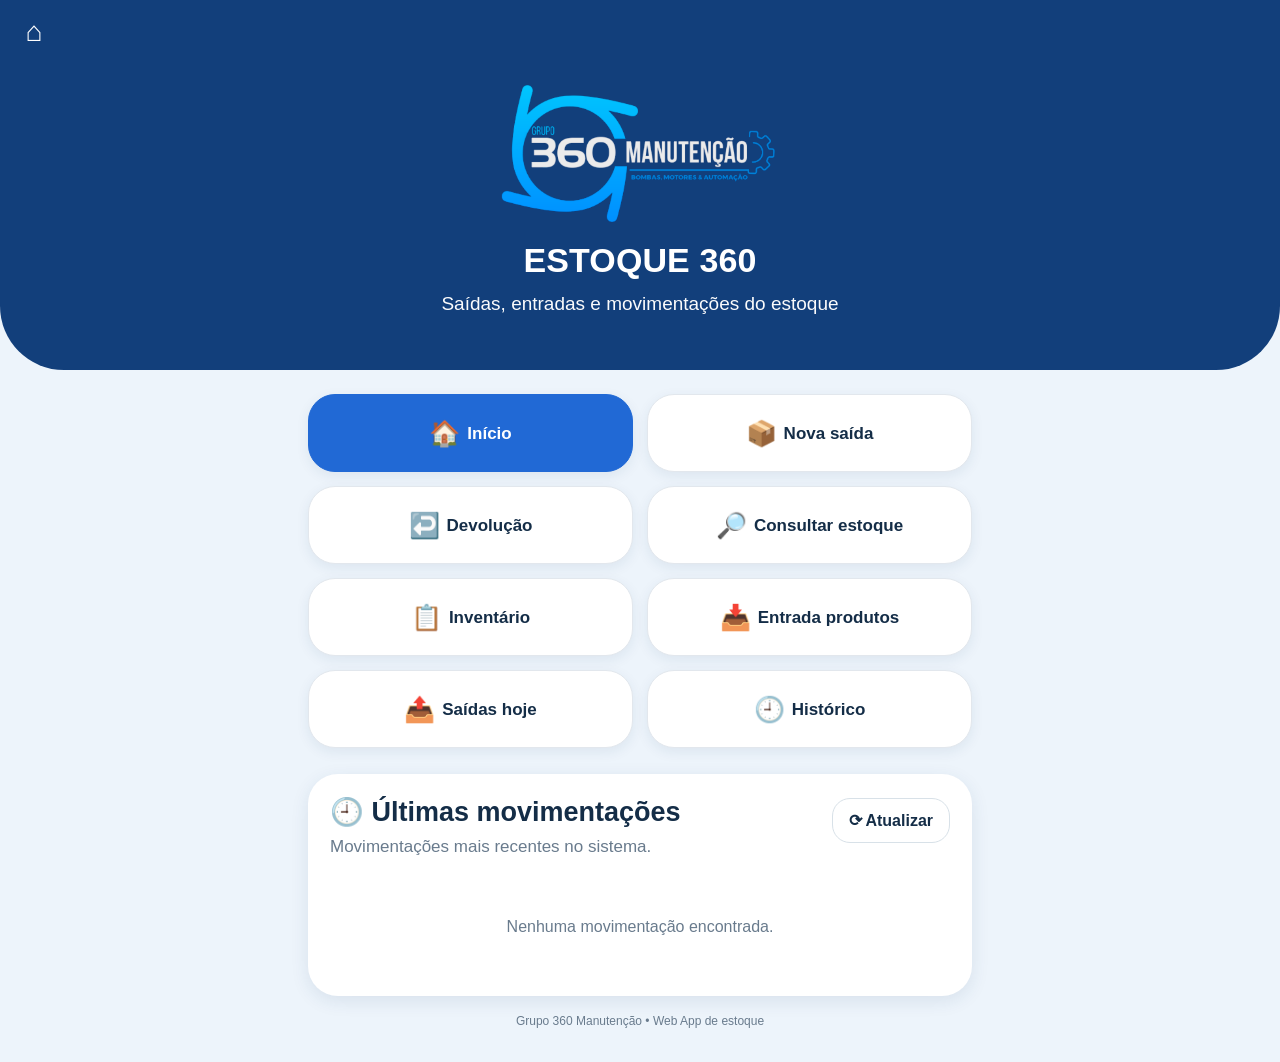
==== commit 7decb5ee: "Add files via upload" ====
--- a/index.html
+++ b/index.html
@@ -1,156 +1,1317 @@
-<!DOCTYPE html>
+<!doctype html>
 <html lang="pt-BR">
 <head>
-<meta charset="UTF-8">
-<meta name="viewport" content="width=device-width, initial-scale=1.0, viewport-fit=cover">
-<meta name="theme-color" content="#093272">
-<meta name="description" content="Controle de entrega de EPI - Grupo 360 Manutenção">
-<link rel="manifest" href="manifest.json">
-<title>Controle de EPI - Grupo 360</title>
-<link rel="stylesheet" href="style.css?v=22">
+<meta charset="utf-8">
+<meta name="viewport" content="width=device-width,initial-scale=1,viewport-fit=cover">
+<meta name="theme-color" content="#123f7b">
+<link rel="manifest" href="./manifest.json">
+<link rel="apple-touch-icon" sizes="192x192" href="./icon-192.png">
+<title>Estoque 360</title>
+
+<style>
+:root{
+  --blue:#123f7b;
+  --blue2:#0d3265;
+  --brand:#087fe8;
+  --cyan:#08b9f4;
+  --green:#13a875;
+  --orange:#f28a08;
+  --bg:#edf4fb;
+  --text:#142d47;
+  --muted:#697b8d;
+  --card:#fff;
+  --line:#dfe7ee;
+  --shadow:0 5px 18px rgba(25,67,105,.10);
+}
+*{box-sizing:border-box}
+html,body{
+  margin:0;
+  min-height:100%;
+  background:var(--bg);
+  font-family:Arial,Helvetica,sans-serif;
+  color:var(--text);
+  overflow-x:hidden;
+  overflow-y:auto;
+  -webkit-overflow-scrolling:touch;
+}
+html{
+  touch-action:pan-y;
+}
+button,input,select{font:inherit}
+button{cursor:pointer}
+.app{min-height:100vh}
+
+/* ===== CABEÇALHO — mesmo conceito visual do EPI 360 ===== */
+.top{
+  background:var(--blue);
+  color:#fff;
+  min-height:370px;
+  padding:48px 20px 34px;
+  display:flex;
+  flex-direction:column;
+  align-items:center;
+  justify-content:center;
+  box-shadow:none;
+  position:relative;
+  border-radius:0 0 64px 64px;
+}
+.brand-logo{
+  width:min(300px,72vw);
+  height:auto;
+  max-height:175px;
+  object-fit:contain;
+  display:block;
+  margin:0 auto 15px;
+}
+.brand-title{
+  margin:0;
+  font-size:34px;
+  line-height:1.05;
+  font-weight:800;
+  letter-spacing:.1px;
+  color:#fff;
+  text-align:center;
+  text-transform:uppercase;
+}
+.brand-subtitle{
+  margin:14px 0 0;
+  font-size:19px;
+  line-height:1.25;
+  color:#fff;
+  text-align:center;
+  opacity:.98;
+  max-width:620px;
+}
+.header-actions{
+  position:absolute;
+  left:12px;
+  right:12px;
+  top:10px;
+  display:flex;
+  justify-content:space-between;
+  pointer-events:none;
+  z-index:5;
+}
+.iconbtn{
+  pointer-events:auto;
+  border:0;
+  background:transparent;
+  color:#fff;
+  font-size:28px;
+  width:44px;
+  height:44px;
+  border-radius:50%;
+  display:grid;
+  place-items:center;
+}
+.iconbtn[hidden]{display:none}
+
+/* ===== ÁREA PRINCIPAL ===== */
+.content{
+  width:min(700px,100%);
+  margin:auto;
+  padding:24px 18px 34px;
+}
+
+/* Menu 2 x 2, como no EPI 360 */
+.navbar{
+  display:grid;
+  grid-template-columns:1fr 1fr;
+  gap:14px;
+  margin:0 0 26px;
+}
+.home-grid{
+  display:grid;
+  grid-template-columns:1fr 1fr;
+  gap:14px;
+  margin:0 0 26px;
+}
+.home-grid .navbtn{
+  min-height:78px;
+}
+
+.navbtn{
+  border:1px solid #e2e7ed;
+  background:#fff;
+  color:#142d47;
+  border-radius:27px;
+  min-height:78px;
+  padding:10px 8px;
+  font-weight:800;
+  box-shadow:0 4px 13px rgba(20,67,105,.08);
+  font-size:17px;
+  line-height:1.15;
+}
+.navbtn.active{
+  background:#2169d5;
+  color:#fff;
+  border-color:#2169d5;
+}
+.navicon{
+  font-size:25px;
+  display:inline-block;
+  margin-right:7px;
+  vertical-align:-3px;
+}
+
+/* ===== DASHBOARD: 2 x 2, igual à família do EPI ===== */
+.dashboard{
+  display:grid;
+  grid-template-columns:1fr 1fr;
+  gap:14px;
+  margin:0 0 26px;
+}
+.metric{
+  background:#fff;
+  border-radius:28px;
+  padding:19px 18px;
+  box-shadow:var(--shadow);
+  min-height:112px;
+  text-align:left;
+  display:grid;
+  grid-template-columns:76px 1fr;
+  grid-template-rows:auto auto;
+  column-gap:10px;
+  align-items:center;
+}
+.metric .label{
+  font-size:17px;
+  line-height:1.2;
+  color:var(--muted);
+  display:block;
+  white-space:normal;
+  grid-column:2;
+  grid-row:1;
+}
+.metric .value{
+  font-size:34px;
+  line-height:1;
+  font-weight:800;
+  margin-top:4px;
+  color:#132b45;
+  grid-column:2;
+  grid-row:2;
+}
+.metric .hint{
+  display:none;
+}
+.home-consult{border:0;width:100%;font:inherit;color:inherit;cursor:pointer;text-align:left;position:relative;transition:transform .15s ease,box-shadow .15s ease}
+.home-consult:hover{transform:translateY(-1px)}
+.home-consult:active{transform:scale(.99)}
+.home-consult:before{content:'🔎';grid-column:1;grid-row:1 / span 2;width:66px;height:66px;border-radius:50%;background:#eef6ff;display:flex;align-items:center;justify-content:center;font-size:32px}
+.home-consult .label{grid-column:2;grid-row:1}
+.home-consult .value{grid-column:2;grid-row:2;font-size:20px;color:#2169d5}
+
+/* Ícone visual dos indicadores */
+.metric:before{
+  grid-column:1;
+  grid-row:1 / span 2;
+  width:66px;
+  height:66px;
+  border-radius:50%;
+  background:#eef6ff;
+  display:grid;
+  place-items:center;
+  font-size:34px;
+}
+.metric:nth-child(1):before{content:"📦"}
+.metric:nth-child(2):before{content:"📊"}
+.metric:nth-child(3):before{content:"📤"}
+.metric:nth-child(4):before{content:"↩️"}
+
+/* ===== BLOCO DE ÚLTIMAS MOVIMENTAÇÕES ===== */
+.section-card{
+  background:#fff;
+  border-radius:30px;
+  padding:24px 22px;
+  box-shadow:var(--shadow);
+  margin:0;
+}
+.section-head{
+  display:flex;
+  align-items:flex-start;
+  justify-content:space-between;
+  gap:12px;
+}
+.section-head h3{
+  margin:0;
+  font-size:27px;
+  line-height:1.1;
+}
+.section-head p{
+  margin:8px 0 0;
+  color:var(--muted);
+  font-size:17px;
+  line-height:1.3;
+}
+.refresh{
+  border:1px solid #d8e1e8;
+  background:#fff;
+  border-radius:18px;
+  padding:12px 16px;
+  font-size:16px;
+  font-weight:800;
+  color:var(--text);
+  white-space:nowrap;
+}
+.activity-list{
+  margin-top:24px;
+  display:grid;
+  gap:9px;
+}
+.activity{
+  border:1px solid #e3eaf0;
+  border-radius:16px;
+  padding:11px 12px;
+  display:grid;
+  grid-template-columns:44px 1fr auto;
+  gap:10px;
+  align-items:center;
+  min-height:64px;
+}
+.activity .act-icon{
+  width:42px;
+  height:42px;
+  border-radius:50%;
+  background:#eef6ff;
+  display:grid;
+  place-items:center;
+  font-size:22px;
+}
+.activity .act-main{min-width:0}
+.activity b{
+  font-size:15px;
+  display:block;
+  white-space:nowrap;
+  overflow:hidden;
+  text-overflow:ellipsis;
+}
+.activity small{
+  display:block;
+  color:var(--muted);
+  margin-top:4px;
+  font-size:12px;
+  line-height:1.3;
+}
+.activity .pill{
+  font-size:11px;
+  font-weight:800;
+  border-radius:14px;
+  padding:7px 9px;
+  white-space:nowrap;
+}
+.activity .pill.saida{background:#ffe8e6;color:#d64b40}
+.activity .pill.devolucao{background:#def7ea;color:#159768}.activity .pill.entrada{background:#e5f2ff;color:#146bb4}
+.empty{
+  color:var(--muted);
+  font-size:16px;
+  line-height:1.4;
+  padding:34px 14px;
+  text-align:center;
+}
+.bottomnote{
+  text-align:center;
+  color:var(--muted);
+  font-size:12px;
+  margin:18px auto 0;
+}
+
+/* ===== TELAS INTERNAS — mesma linguagem visual ===== */
+.page-title{
+  font-size:29px;
+  margin:4px 0 18px;
+  font-weight:800;
+}
+.panel{
+  background:#fff;
+  border-radius:24px;
+  padding:20px;
+  box-shadow:var(--shadow);
+  margin-bottom:14px;
+}
+.field{margin-bottom:15px}
+.field:last-child{margin-bottom:0}
+.field label{
+  font-size:15px;
+  font-weight:800;
+  display:block;
+  margin-bottom:8px;
+}
+.inputrow{display:flex;gap:8px}
+.input,.select{
+  width:100%;
+  height:52px;
+  border:1px solid #cbd9e5;
+  border-radius:14px;
+  padding:0 14px;
+  outline:none;
+  background:#fff;
+  color:var(--text);
+}
+.input:focus,.select:focus{
+  border-color:#1688ef;
+  box-shadow:0 0 0 3px rgba(22,136,239,.10)
+}
+.primary,.secondary{
+  width:100%;
+  border-radius:14px;
+  min-height:52px;
+  font-weight:800;
+}
+.primary{border:0;background:#2169d5;color:#fff}
+.greenbtn{background:#0ab488}
+.orangebtn{background:#f28a08}
+.purplebtn{background:#5b45d8}
+.secondary{border:1px solid #bcd2e3;background:#fff;color:#1267ad}
+.choice-grid{display:grid;grid-template-columns:1fr 1fr;gap:10px}
+.choice{
+  border:1px solid #d6e4ee;
+  background:#fff;
+  border-radius:15px;
+  padding:14px;
+  font-weight:800;
+  text-align:left;
+}
+.choice.active{
+  border-color:#1b72df;
+  background:#edf5ff;
+  color:#1263b7;
+}
+.choice small{
+  display:block;
+  color:var(--muted);
+  font-weight:400;
+  margin-top:3px;
+}
+.limit{font-size:13px;color:var(--muted);margin-bottom:9px}
+.searchbox{position:relative}
+.suggestions{
+  position:absolute;
+  left:0;right:0;top:60px;
+  background:#fff;
+  border:1px solid #d5e3ee;
+  border-radius:14px;
+  box-shadow:0 10px 24px rgba(21,50,75,.16);
+  z-index:30;
+  overflow:hidden;
+  max-height:300px;
+  overflow-y:auto;
+  -webkit-overflow-scrolling:touch;
+  touch-action:pan-y;
+}
+.suggestion{
+  width:100%;
+  border:0;
+  background:#fff;
+  padding:13px;
+  text-align:left;
+  border-bottom:1px solid #eef3f7;
+  display:flex;
+  justify-content:space-between;
+  gap:10px;
+}
+.suggestion:last-child{border-bottom:0}
+.suggestion b{font-size:14px}
+.suggestion small{display:block;color:var(--muted);margin-top:3px}
+.stock{font-size:12px;color:#176fb3;white-space:nowrap;text-align:right}
+.items{display:grid;gap:9px}
+.item{
+  border:1px solid var(--line);
+  border-radius:16px;
+  padding:12px;
+  background:#fbfdff
+}
+.itemtop{display:flex;gap:8px;align-items:flex-start}
+.itemtop .num{
+  width:28px;height:28px;border-radius:50%;
+  background:#075fb8;color:#fff;display:grid;
+  place-items:center;font-size:12px;font-weight:bold;flex:0 0 auto
+}
+.itemtop .desc{flex:1;font-size:14px;font-weight:700;line-height:1.25}
+.itembottom{
+  display:grid;
+  grid-template-columns:95px 1fr;
+  gap:8px;
+  align-items:center;
+  margin-top:9px;
+  margin-left:36px
+}
+.qty,.returnqty{
+  height:44px;
+  border:1px solid #c8d9e5;
+  border-radius:12px;
+  padding:0 9px
+}
+.remove{
+  border:0;background:#fff0ee;color:#d84b3e;
+  width:38px;height:38px;border-radius:10px;margin-left:auto
+}
+.itemmeta{
+  color:var(--muted);
+  font-size:11px;
+  margin-left:36px;
+  margin-top:4px
+}
+.summary{
+  background:#eef7ff;
+  border-radius:14px;
+  padding:13px;
+  font-size:13px
+}
+.order-found{
+  background:#e9f8f1;
+  border:1px solid #b8e7d5;
+  color:#147c5b;
+  padding:13px;
+  border-radius:14px;
+  font-size:13px;
+  margin-bottom:12px
+}
+.order-item{
+  border:1px solid var(--line);
+  border-radius:14px;
+  padding:12px
+}
+.order-item .row{
+  display:flex;justify-content:space-between;
+  gap:10px;align-items:center
+}
+.order-item b{font-size:14px}
+.order-item small{color:var(--muted);font-size:11px}
+.history-tabs{display:flex;gap:8px;margin-bottom:12px}
+.history-tab{
+  border:1px solid #d6e3ed;
+  background:#fff;border-radius:12px;
+  padding:9px 11px;font-weight:700
+}
+.history-tab.active{background:#eaf3ff;border-color:#1c70dc;color:#125fae}
+.toast{
+  position:fixed;left:50%;bottom:15px;
+  transform:translateX(-50%);
+  background:#16344e;color:#fff;
+  padding:11px 14px;border-radius:11px;
+  z-index:50;display:none;max-width:92%;
+  font-size:13px;box-shadow:0 6px 18px rgba(0,0,0,.18)
+}
+.modal{
+  position:fixed;inset:0;background:rgba(7,26,42,.55);
+  display:none;align-items:flex-end;justify-content:center;z-index:40
+}
+.modalbox{
+  background:#fff;width:min(620px,100%);
+  border-radius:22px 22px 0 0;padding:19px;
+  max-height:82vh;overflow:auto
+}
+.modalbox h3{margin:0 0 12px}
+.modalactions{display:grid;gap:8px;margin-top:14px}
+.status{
+  padding:13px;border-radius:12px;
+  background:#e9f8f1;color:#16805d;font-size:13px;margin:10px 0
+}
+.status.err{background:#fff0ee;color:#bd3c2f}
+
+/* ===== TAMANHO DE CELULAR: referência direta do EPI 360 ===== */
+.stock-page{margin-top:2px}.stock-head{display:flex;align-items:end;justify-content:space-between;margin:0 0 12px}.stock-head h2{margin:0;font-size:27px;color:#142d47}.stock-head span{display:block;margin-top:4px;color:#67809a;font-size:14px}.stock-search-panel{padding:0;background:transparent;box-shadow:none;margin-bottom:10px}.stock-search{height:56px;border:2px solid #2169d5;border-radius:14px;font-size:16px}.stock-table-wrap{background:#fff;border-radius:14px;box-shadow:var(--shadow);overflow:auto}.stock-table{min-width:760px}.stock-row{display:grid;grid-template-columns:120px minmax(320px,1fr) 130px 190px;align-items:center;border-bottom:1px solid #dbe5ef;min-height:68px;padding:0 12px}.stock-header{min-height:40px;background:#14509a;color:#fff;font-weight:800;font-size:14px;border-bottom:0}.stock-code{font-weight:800;color:#0754a5;font-size:17px}.stock-material b{display:block;font-size:15px;font-weight:500;color:#142d47}.stock-material small{display:block;color:#5e7891;font-size:12px;margin-top:4px}.stock-brand{font-weight:800;font-size:13px;color:#142d47}.stock-balance{display:grid;grid-template-columns:auto auto;column-gap:6px;align-items:center}.stock-balance strong{font-size:20px;color:#142d47}.stock-balance small{font-size:12px;color:#67809a}.stock-status{grid-column:1 / span 2;display:inline-block;width:max-content;margin-top:3px;padding:4px 8px;border-radius:999px;font-size:10px;font-weight:800}.stock-status.ok{background:#e7f7ee;color:#16804f}.stock-status.baixo{background:#fff4d8;color:#9b6a00}.stock-status.sem{background:#ffe9e7;color:#b52e25}.stock-empty{padding:28px 20px;text-align:center;color:#71879c;font-size:15px}.home-consult .value{white-space:nowrap}
+@media(max-width:600px){
+  .stock-head h2{font-size:22px}.stock-head span{font-size:12px}.stock-search{height:52px;font-size:14px}.stock-table-wrap{border-radius:14px}.stock-row{grid-template-columns:100px minmax(270px,1fr) 110px 160px}.home-consult .value{font-size:17px}
+
+  .top{
+    min-height:370px;
+    padding:52px 18px 34px;
+    border-radius:0 0 62px 62px;
+  }
+  .brand-logo{
+    width:280px;
+    max-width:72vw;
+    max-height:165px;
+    margin-bottom:15px;
+  }
+  .brand-title{font-size:32px}
+  .brand-subtitle{
+    font-size:18px;
+    margin-top:14px;
+    max-width:92vw;
+  }
+  .content{padding:24px 18px 32px}
+  .navbar{gap:14px;margin-bottom:26px}
+  .home-grid{gap:14px;margin-bottom:26px}
+  .navbtn{
+    min-height:78px;
+    border-radius:26px;
+    font-size:17px;
+  }
+  .navicon{font-size:24px}
+  .dashboard{gap:14px;margin-bottom:26px}
+  .metric{
+    min-height:110px;
+    border-radius:28px;
+    padding:17px 14px;
+    grid-template-columns:62px 1fr;
+  }
+  .metric:before{
+    width:56px;height:56px;font-size:28px
+  }
+  .metric .label{font-size:16px}
+  .metric .value{font-size:32px}
+  .section-card{border-radius:30px;padding:22px 18px}
+  .section-head h3{font-size:25px}
+  .section-head p{font-size:15px}
+  .refresh{font-size:15px;padding:11px 14px}
+  .empty{font-size:15px}
+}
+
+@media(max-width:390px){
+  .top{min-height:350px;padding-top:48px}
+  .brand-logo{width:250px;max-height:155px}
+  .brand-title{font-size:28px}
+  .brand-subtitle{font-size:16px;margin-top:16px}
+  .content{padding:20px 14px 28px}
+  .navbtn{min-height:72px;font-size:15px}
+  .navicon{font-size:21px}
+  .metric{min-height:100px;grid-template-columns:55px 1fr}
+  .metric:before{width:50px;height:50px;font-size:25px}
+  .metric .label{font-size:14px}
+  .metric .value{font-size:30px}
+  .section-head h3{font-size:22px}
+  .section-head p{font-size:13px}
+}
+
+.inventory-grid{display:grid;grid-template-columns:1fr 1fr;gap:12px}
+.inventory-actions{display:grid;grid-template-columns:1fr 1fr;gap:10px;margin-top:12px}
+.inventory-item{border:1px solid var(--line);border-radius:16px;padding:13px;margin-bottom:10px;background:#fff;box-shadow:0 2px 8px rgba(25,67,105,.05)}
+.inventory-item .toprow{display:flex;align-items:flex-start;gap:10px}.inventory-item .num{width:30px;height:30px;border-radius:50%;background:#0b79d0;color:#fff;display:grid;place-items:center;font-weight:800;flex:0 0 30px}.inventory-item .desc{flex:1;font-weight:800}.inventory-item .meta{font-size:12px;color:var(--muted);margin-top:4px}.inventory-item .balances{display:grid;grid-template-columns:1fr 1fr 1fr;gap:7px;margin-top:10px}.inventory-item .balance{background:#f3f7fb;border-radius:10px;padding:8px;font-size:11px;color:var(--muted)}.inventory-item .balance b{display:block;font-size:16px;color:var(--text);margin-top:3px}.inventory-item .difference{border-radius:10px;padding:8px;font-size:11px}.inventory-item .difference.plus{background:#e8f8f1;color:#087c56}.inventory-item .difference.minus{background:#fff0f0;color:#b52d2d}.inventory-item .difference.zero{background:#f0f4f7;color:#536779}.inventory-history-item{border:1px solid var(--line);border-radius:14px;padding:12px;margin-bottom:9px;background:#fff}.inventory-history-item b{font-size:14px}.inventory-history-item small{display:block;color:var(--muted);margin-top:4px;line-height:1.4}.inventory-history-item .inv-summary{margin-top:8px;font-size:12px;font-weight:800;color:#1c70dc}.bulkbox{min-height:150px;resize:vertical;line-height:1.45}
+@media(max-width:600px){.inventory-grid,.inventory-actions{grid-template-columns:1fr}.inventory-item .balances{grid-template-columns:1fr 1fr 1fr}.inventory-item .balance{font-size:10px}.inventory-item .balance b{font-size:14px}}
+</style>
+
 </head>
 <body>
-<header class="cabecalho">
-  <img class="logo" src="logo-360.png" alt="Grupo 360 Manutenção">
-  <h1>Controle de EPI</h1>
-  <div class="sub">Entrega, cautela e ficha anual do colaborador</div>
+<div class="app">
+<header class="top">
+  <div class="header-actions">
+    <button id="backBtn" class="iconbtn" hidden aria-label="Voltar">‹</button>
+    <button id="homeBtn" class="iconbtn" aria-label="Início">⌂</button>
+  </div>
+  <img class="brand-logo" src="[data-uri]" alt="Grupo 360 Manutenção">
+  <h1 class="brand-title">ESTOQUE 360</h1>
+  <div class="brand-subtitle">Saídas, entradas e movimentações do estoque</div>
 </header>
-
-<div class="container">
-  <div id="mensagem" class="mensagem"></div>
-
-  <nav class="menu no-print" aria-label="Navegação principal">
-    <button id="mInicio" onclick="abrirTela('inicio')">🏠 Início</button>
-    <button id="mEntrega" onclick="abrirTela('entrega')">📦 Nova entrega</button>
-    <button id="mFichas" onclick="abrirTela('fichas')">📋 Fichas</button>
-    <button id="mHistorico" onclick="abrirTela('historico')">🕘 Histórico</button>
-  </nav>
-
-  <section id="telaInicio">
-    <div class="alerta-home">
-      <div class="alerta-icone">⚠️</div>
-      <div><strong>ATENÇÃO</strong>Utilize este aplicativo para registrar as entregas de EPI aos colaboradores. Cada entrega deve ser confirmada com a assinatura do colaborador e a foto do recebimento.</div>
+<main id="content" class="content"></main>
+</div>
+<div id="toast" class="toast"></div>
+<div id="modal" class="modal"><div class="modalbox" id="modalBox"></div></div>
+<iframe name="postFrame" id="postFrame" style="display:none"></iframe>
+<script>
+const API_URL='https://script.google.com/macros/s/AKfycbyxONwGIp_U8GnygyDBLEL6-UzfzXmeL31UzQ_QrKGis6h0h62h9T1j1IhHi0xEIZm2Yg/exec';
+const SHEET_URL='https://docs.google.com/spreadsheets/d/1XNNRj4cvv34yUITVWSpGmEg0gD1oqlSXGmvC-mKhOr4/edit';
+function openSheetTab(gid){window.open(SHEET_URL+'?gid='+encodeURIComponent(gid)+'#gid='+encodeURIComponent(gid),'_blank','noopener');}
+
+const OBSERVACOES=['Para tarefa externa','Para uso da oficina','Para enrolamento de motor','Para uso em OS','Para uso da automação','Para tarefa interna','Para vendas','Para uso na peritagem'];
+const DESTINOS_SAIDA={
+  os:{label:'Ordem de Serviço',short:'OS',refLabel:'Referência da OS',placeholder:'Ex.: 4505 ou MANUTENÇÃO BOMBA 01'},
+  tarefa:{label:'Ordem de Tarefa',short:'Tarefa',refLabel:'Referência da tarefa',placeholder:'Ex.: 79761190 ou TAREFA-EXT-23'},
+  venda_balcao:{label:'Venda de balcão',short:'Venda de balcão',refLabel:'Referência da venda',placeholder:'Ex.: VENDA-001 ou nome do cliente'},
+  venda_externa:{label:'Venda externa',short:'Venda externa',refLabel:'Referência da venda',placeholder:'Ex.: PEDIDO-001 ou nome do cliente'},
+  emprestimo:{label:'Empréstimo',short:'Empréstimo',refLabel:'Referência do empréstimo',placeholder:'Ex.: EMP-001 ou responsável'},
+  uso_interno:{label:'Uso interno',short:'Uso interno',refLabel:'',placeholder:''},
+  outro:{label:'Outro',short:'Outro',refLabel:'Referência',placeholder:'Informe a referência da saída'}
+};
+const state={page:'home',items:[],entryItems:[],order:null,returnItems:[],destination:'os',activities:[],inventoryItems:[]};
+const $=id=>document.getElementById(id);
+function esc(v){return String(v??'').replace(/[&<>"']/g,m=>({'&':'&amp;','<':'&lt;','>':'&gt;','"':'&quot;',"'":'&#039;'}[m]))}
+function toast(msg){$('toast').textContent=msg;$('toast').style.display='block';clearTimeout(window._toast);window._toast=setTimeout(()=>$('toast').style.display='none',3200)}
+function apiReady(){if(API_URL.startsWith('COLE_')){toast('Configure a URL da API no index.html.');return false}return true}
+function jsonp(params){return new Promise((resolve,reject)=>{if(!apiReady())return reject(new Error('API não configurada.'));const cb='cb_'+Date.now()+'_'+Math.random().toString(36).slice(2);const script=document.createElement('script');const qs=new URLSearchParams({...params,callback:cb});const timer=setTimeout(()=>{cleanup();reject(new Error('Tempo esgotado ao consultar a planilha.'))},30000);function cleanup(){clearTimeout(timer);delete window[cb];script.remove()}window[cb]=data=>{cleanup();resolve(data)};script.onerror=()=>{cleanup();reject(new Error('Não foi possível conectar à API.'))};script.src=API_URL+'?'+qs.toString();document.body.appendChild(script)})}
+function post(payload){return new Promise((resolve,reject)=>{if(!apiReady())return reject(new Error('API não configurada.'));const form=document.createElement('form');form.method='POST';form.action=API_URL;form.target='postFrame';form.style.display='none';const input=document.createElement('input');input.type='hidden';input.name='payload';input.value=JSON.stringify(payload);form.appendChild(input);document.body.appendChild(form);form.submit();form.remove();const started=Date.now();const poll=async()=>{try{const r=await jsonp({action:'status',tx:payload.tx});if(r.ok&&(r.status==='CONCLUIDO'||r.status==='ERRO'))return r.status==='CONCLUIDO'?resolve(r.result||r):reject(new Error(r.message||'Falha na operação.'))}catch(e){}if(Date.now()-started>25000)return reject(new Error('A planilha não confirmou a operação no tempo esperado.'));setTimeout(poll,1000)};setTimeout(poll,900)})}
+function nav(page){state.page=page;closeModal();if(page==='home')renderHome();if(page==='new')renderNovaSaida();if(page==='return')renderReturn();if(page==='stock')renderStock();if(page==='inventory')renderInventario();if(page==='entry')renderEntrada();if(page==='history')renderHistory();if(page==='today')renderToday();$('backBtn').hidden=page==='home'}
+$('backBtn').onclick=()=>nav('home');$('homeBtn').onclick=()=>nav('home');
+function renderNav(){return `<nav class="navbar"><button class="navbtn ${state.page==='home'?'active':''}" onclick="nav('home')"><span class="navicon">⌂</span>Início</button><button class="navbtn ${state.page==='new'?'active':''}" onclick="nav('new')"><span class="navicon">📦</span>Nova saída</button><button class="navbtn ${state.page==='return'?'active':''}" onclick="nav('return')"><span class="navicon">↩</span>Devolução</button><button class="navbtn ${state.page==='history'?'active':''}" onclick="nav('history')"><span class="navicon">◷</span>Histórico</button></nav>`}
+function renderHome(){state.page='home';$('content').innerHTML=`
+<section class="home-grid">
+  <button class="navbtn active" onclick="nav('home')"><span class="navicon">🏠</span>Início</button>
+  <button class="navbtn" onclick="nav('new')"><span class="navicon">📦</span>Nova saída</button>
+  <button class="navbtn" onclick="nav('return')"><span class="navicon">↩️</span>Devolução</button>
+  <button class="navbtn" onclick="nav('stock')"><span class="navicon">🔎</span>Consultar estoque</button>
+  <button class="navbtn" onclick="nav('inventory')"><span class="navicon">📋</span>Inventário</button>
+  <button class="navbtn" onclick="nav('entry')"><span class="navicon">📥</span>Entrada produtos</button>
+  <button class="navbtn" onclick="renderToday()"><span class="navicon">📤</span>Saídas hoje</button>
+  <button class="navbtn" onclick="nav('history')"><span class="navicon">🕘</span>Histórico</button>
+</section>
+<section class="section-card">
+  <div class="section-head">
+    <div><h3>🕘 Últimas movimentações</h3><p>Movimentações mais recentes no sistema.</p></div>
+    <button class="refresh" onclick="renderHome()">⟳ Atualizar</button>
+  </div>
+  <div class="activity-list">${renderActivities()}</div>
+</section>
+<div class="bottomnote">Grupo 360 Manutenção • Web App de estoque</div>`}
+function renderActivities(){if(!state.activities.length)return '<div class="empty">Nenhuma movimentação encontrada no sistema.</div>';return state.activities.slice(0,8).map(a=>{const dev=a.kind==='devolucao';const ent=a.kind==='entrada';const title=esc(a.title||'Movimentação');const detail=esc(a.detail||'');return `<div class="activity"><div class="act-icon">${dev?'↩️':ent?'📥':'⚙️'}</div><div class="act-main"><b>${title}</b><small>${detail}<br>${esc(a.when||'')}</small></div><span class="pill ${dev?'devolucao':ent?'entrada':'saida'}">${dev?'↩ Devolução':ent?'↓ Entrada':'↑ Saída'}</span></div>`}).join('')}
+function saveActivity(a){refreshRecent()}
+function loadActivities(){return []}
+function nowLabel(){return new Date().toLocaleString('pt-BR',{dateStyle:'short',timeStyle:'short'})}
+function setDestination(type){
+  if(!DESTINOS_SAIDA[type])type='os';
+  state.destination=type;
+  const cfg=DESTINOS_SAIDA[type];
+  const lab=$('orderLabel'),inp=$('orderNumber'),wrap=$('destinationReference'),limit=$('saidaLimit');
+  const needsReference=type!=='uso_interno';
+  if(wrap)wrap.style.display=needsReference?'block':'none';
+  if(lab)lab.textContent=cfg.refLabel;
+  if(inp){inp.placeholder=cfg.placeholder;inp.value='';inp.required=needsReference;}
+  if(limit)limit.textContent=type==='os'?'Materiais (máx. 15 por OS)':type==='tarefa'?'Materiais (máx. 20 por tarefa)':'Materiais';
+}
+let colaboradoresRequestId=0;
+
+async function carregarColaboradoresSaida(){
+  const select=$('receiver');
+  const status=$('receiverStatus');
+  if(!select)return;
+
+  const requestId=++colaboradoresRequestId;
+  select.innerHTML='<option value="">Carregando colaboradores...</option>';
+  if(status)status.textContent='';
+
+  try{
+    const r=await jsonp({action:'colaboradores'});
+    if(requestId!==colaboradoresRequestId)return;
+    if(!r || !r.ok)throw new Error((r&&r.error)||'Não foi possível carregar a lista de colaboradores.');
+
+    const lista=Array.isArray(r.colaboradores)?r.colaboradores:[];
+    select.innerHTML='<option value="">Selecione o colaborador</option>';
+
+    lista.forEach(c=>{
+      const opt=document.createElement('option');
+      opt.value=String(c.nome||'').trim();
+      opt.textContent=String(c.nome||'').trim();
+      if(c.empresa)opt.dataset.empresa=String(c.empresa);
+      if(c.funcao)opt.dataset.funcao=String(c.funcao);
+      select.appendChild(opt);
+    });
+
+    if(!lista.length){
+      select.innerHTML='<option value="">Nenhum colaborador ativo cadastrado</option>';
+      throw new Error('Nenhum colaborador ativo foi encontrado na aba COLABORADORES.');
+    }
+  }catch(e){
+    if(requestId!==colaboradoresRequestId)return;
+    select.innerHTML='<option value="">Não foi possível carregar a lista de colaboradores</option>';
+    if(status)status.textContent='⚠️ '+String(e.message||e);
+    toast(String(e.message||e));
+  }
+}
+
+function marcarColaboradorSelecionado(){
+  const select=$('receiver'),status=$('receiverStatus');
+  if(!select)return;
+  const opt=select.options[select.selectedIndex];
+  if(status){
+    status.textContent=select.value
+      ? '✓ Colaborador selecionado'
+      : '';
+  }
+}
+
+function renderNovaSaida(){state.items=[];$('content').innerHTML=`<h2 class="page-title">Nova saída</h2><section class="panel"><div class="field">
+<label>Quem pediu / vai receber o material</label>
+<select id="receiver" class="select" onchange="marcarColaboradorSelecionado()">
+  <option value="">Carregando colaboradores...</option>
+</select>
+<div id="receiverStatus" style="margin-top:6px;font-size:12px;color:#16805d"></div>
+</div><div class="field"><label>Para onde foi</label><select id="destination" class="select" onchange="setDestination(this.value)">
+  <option value="os">📋 Ordem de Serviço (OS)</option>
+  <option value="tarefa">🔧 Ordem de Tarefa</option>
+  <option value="venda_balcao">🛒 Venda de balcão</option>
+  <option value="venda_externa">🚚 Venda externa</option>
+  <option value="emprestimo">🤝 Empréstimo</option>
+  <option value="uso_interno">🏭 Uso interno</option>
+  <option value="outro">📦 Outro</option>
+</select></div><div class="field" id="destinationReference"><label id="orderLabel">Referência da OS</label><input id="orderNumber" class="input" type="text" maxlength="80" placeholder="Ex.: 4505 ou MANUTENÇÃO BOMBA 01"></div></section><section class="panel">
+  <div id="saidaLimit" class="limit">Materiais (máx. 15 por OS)</div>
+  <div class="searchbox"><input id="materialSearch" class="input" placeholder="Digite o material, código ou marca" oninput="searchMaterial(this.value)"><div id="suggestions" class="suggestions" style="display:none"></div></div>
+  <div class="field" style="margin-top:14px">
+    <label>Ou inserir uma lista de materiais</label>
+    <textarea id="saidaBulk" class="input bulkbox" placeholder="Ex.:\nROL008 2\nROL010 1\nORI004 5\nINS049 3"></textarea>
+    <div class="inventory-actions"><button class="secondary" type="button" onclick="importExitList()">📋 LER LISTA</button><button class="secondary" type="button" onclick="clearExitList()">LIMPAR LISTA</button></div>
+    <div class="hint" style="font-size:12px;color:#66788a;margin-top:6px">Informe código ou descrição do material seguido da quantidade. Ex.: ROL008 2. Os itens serão carregados para conferência; nada será baixado até você confirmar a saída.</div>
+  </div>
+  <div id="items" class="items" style="margin-top:10px"></div>
+</section><section class="panel"><div class="summary" id="summary">Adicione os materiais que saíram do estoque.</div><button class="primary" style="margin-top:10px" onclick="confirmBaixa()">✓ REGISTRAR SAÍDA</button></section>`;
+  carregarColaboradoresSaida();
+  setDestination('os');
+}
+let searchTimer;let materialRequestId=0;
+async function searchMaterial(q){clearTimeout(searchTimer);const box=$('suggestions'),term=q.trim();if(!term){materialRequestId++;box.style.display='none';return}if(term.length<2){box.style.display='none';return}const requestId=++materialRequestId;searchTimer=setTimeout(async()=>{try{const r=await jsonp({action:'products',q:term});if(requestId!==materialRequestId)return;if(!r.ok)throw new Error(r.error);const products=Array.isArray(r.products)?r.products:[];box.innerHTML=products.map(p=>`<button class="suggestion" onclick='addItem(${JSON.stringify(p)})'><span><b>${esc(p.code)}</b><small>${esc(p.description)}</small></span><span class="stock">Est.: ${esc(p.stock)}<br>${esc(p.unit)}</span></button>`).join('')||'<div class="suggestion">Nenhum material encontrado.</div>';box.style.display='block'}catch(e){if(requestId!==materialRequestId)return;toast(e.message)}},250)}
+
+function parseExitLine(line){
+  let t=String(line||'').trim();
+  if(!t)return null;
+  t=t.replace(/^[-•]+\s*/, '');
+  const m=t.match(/^(.+?)\s*(?:\||;|\t|,)\s*(\d+(?:[\.,]\d+)?)\s*$/)
+       || t.match(/^(.+?)\s+(\d+(?:[\.,]\d+)?)\s*$/);
+  if(!m)return {term:t,qty:null};
+  return {term:m[1].trim(),qty:Number(m[2].replace(',','.'))};
+}
+function normalizeExitMatch(value){
+  return String(value||'').normalize('NFD').replace(/[\u0300-\u036f]/g,'')
+    .toUpperCase().replace(/[^A-Z0-9]+/g,' ').trim().replace(/\s+/g,' ');
+}
+function clearExitList(){
+  const el=$('saidaBulk');
+  if(el)el.value='';
+}
+async function importExitList(){
+  const text=String($('saidaBulk')?.value||'');
+  if(!text.trim())return toast('Cole a lista de materiais e quantidades.');
+  const parsed=text.split(/\r?\n/).map(parseExitLine).filter(Boolean);
+  const invalid=parsed.filter(x=>!x.term||!Number.isFinite(x.qty)||x.qty<=0);
+  if(invalid.length){
+    return openModal(`<h3>Confira a lista</h3><div class="status err">${invalid.length} linha(s) não têm quantidade válida. Use o formato: <b>ROL008 2</b>.</div><button class="secondary" onclick="closeModal()">FECHAR</button>`);
+  }
+
+  const max=state.destination==='os'?15:state.destination==='tarefa'?20:50;
+  const resolved=[];
+  const errors=[];
+  for(let i=0;i<parsed.length;i++){
+    const line=parsed[i];
+    try{
+      const r=await jsonp({action:'products',q:line.term});
+      if(!r||!r.ok)throw new Error(r?.error||'Falha na consulta');
+      const products=Array.isArray(r.products)?r.products:[];
+      const needle=line.term.trim();
+      let matches=products.filter(p=>String(p.code||'').trim().toUpperCase()===needle.toUpperCase());
+      if(!matches.length){
+        const descKey=normalizeExitMatch(needle);
+        matches=products.filter(p=>normalizeExitMatch(p.description)===descKey);
+      }
+      if(matches.length===0)throw new Error(`linha ${i+1}: "${needle}" não encontrado`);
+      if(matches.length>1)throw new Error(`linha ${i+1}: "${needle}" corresponde a mais de um material; use o código`);
+      resolved.push({...matches[0],qty:line.qty,note:''});
+    }catch(e){
+      errors.push(String(e.message||e));
+    }
+  }
+
+  if(errors.length){
+    openModal(`<h3>Não foi possível ler toda a lista</h3><div class="status err">${errors.map(esc).join('<br>')}</div><p>Corrija as linhas indicadas e leia a lista novamente. Nenhum item desta lista foi adicionado.</p><button class="secondary" onclick="closeModal()">FECHAR</button>`);
+    return;
+  }
+
+  const merged=new Map();
+  [...state.items,...resolved].forEach(p=>{
+    const key=String(p.code||'').trim().toUpperCase();
+    if(!merged.has(key))merged.set(key,{...p,qty:Number(p.qty)||1,note:p.note||''});
+    else merged.get(key).qty+=Number(p.qty)||1;
+  });
+  const next=Array.from(merged.values());
+  if(next.length>max){
+    return openModal(`<h3>Limite de materiais excedido</h3><div class="status err">Este destino permite até ${max} materiais diferentes. A lista resultaria em ${next.length} materiais. Nenhum item foi adicionado.</div><button class="secondary" onclick="closeModal()">FECHAR</button>`);
+  }
+
+  state.items=next;
+  renderItems();
+  clearExitList();
+  if($('materialSearch'))$('materialSearch').value='';
+  if($('suggestions'))$('suggestions').style.display='none';
+  toast(`${resolved.length} linha(s) lida(s); confira quantidades e observações antes de registrar.`);
+}
+
+function addItem(p){const max=state.destination==='os'?15:state.destination==='tarefa'?20:50;if(state.items.length>=max){toast(`Limite de ${max} itens atingido.`);return}if(state.items.some(x=>x.code===p.code)){toast('Esse material já foi adicionado.');return}state.items.push({...p,qty:1,note:''});renderItems();$('materialSearch').value='';$('suggestions').style.display='none'}
+function renderItems(){const el=$('items');if(!state.items.length){el.innerHTML='<div class="empty">Nenhum material adicionado.</div>';return}el.innerHTML=state.items.map((p,i)=>`<div class="item"><div class="itemtop"><span class="num">${i+1}</span><div class="desc">${esc(p.description)}</div><button class="remove" onclick="removeItem(${i})">🗑</button></div><div class="itemmeta">${esc(p.code)} • Estoque: ${esc(p.stock)} ${esc(p.unit)}</div><div class="itembottom"><input class="qty" type="number" min="0.001" step="any" value="${esc(p.qty)}" onchange="state.items[${i}].qty=Number(this.value)"><select class="input" style="height:42px" onchange="state.items[${i}].note=this.value"><option value="">Observação</option>${OBSERVACOES.map(o=>`<option value="${esc(o)}" ${p.note===o?'selected':''}>${esc(o)}</option>`).join('')}</select></div></div>`).join('');$('summary').textContent=`${state.items.length} material(is) selecionado(s). Confira quantidade e observação antes de registrar.`}
+function removeItem(i){state.items.splice(i,1);renderItems()}
+function confirmBaixa(){const number=$('orderNumber').value.trim();const receiver=$('receiver').value.trim();const cfg=DESTINOS_SAIDA[state.destination]||DESTINOS_SAIDA.os;if(state.destination!=='uso_interno'&&!number)return toast(`Informe ${cfg.refLabel.toLowerCase()}.`);if(!receiver)return toast('Informe quem vai receber o material.');if(!state.items.length)return toast('Adicione pelo menos um material.');if(state.items.some(x=>!Number.isFinite(Number(x.qty))||Number(x.qty)<=0))return toast('Verifique as quantidades.');const destinoTexto=state.destination==='uso_interno'?cfg.short:`${cfg.short} — ${number}`;openModal(`<h3>Confirmar saída</h3><div class="summary"><b>${esc(destinoTexto)}</b><br>Recebedor: ${esc(receiver)}<br>Materiais: ${state.items.length}</div><div class="modalactions"><button class="primary" onclick="doBaixa()">CONFIRMAR SAÍDA</button><button class="secondary" onclick="closeModal()">CANCELAR</button></div>`)}
+async function doBaixa(){closeModal();toast('Enviando para a planilha...');const number=$('orderNumber').value.trim();const receiver=$('receiver').value.trim();const cfg=DESTINOS_SAIDA[state.destination]||DESTINOS_SAIDA.os;const tx='WEB-'+Date.now()+'-'+Math.random().toString(36).slice(2,7).toUpperCase();try{const r=await post({action:'baixa',tx,type:state.destination,number,receiver,items:state.items.map(x=>({code:x.code,qty:Number(x.qty),unit:x.unit,note:x.note}))});const title=state.destination==='uso_interno'?cfg.short:`${cfg.short} — ${number}`;saveActivity({kind:'saida',title,detail:`${state.items.length} material(is) • ${receiver}`,when:nowLabel()});openModal(`<h3>✓ Saída realizada</h3><div class="status">${esc(r.message||'Operação concluída.')}</div><button class="primary" onclick="closeModal();nav('home')">VOLTAR AO INÍCIO</button>`)}catch(e){openModal(`<h3>Não foi possível concluir</h3><div class="status err">${esc(e.message)}</div><button class="secondary" onclick="closeModal()">FECHAR</button>`)}}
+function renderEntrada(){
+  state.entryItems=[];
+  $('content').innerHTML=`
+  <h2 class="page-title">📥 Entrada de produtos</h2>
+  <section class="panel">
+    <div class="field"><label>Fornecedor</label><input id="entrySupplier" class="input" placeholder="Nome do fornecedor"></div>
+    <div class="field"><label>Nota fiscal</label><input id="entryNF" class="input" inputmode="numeric" placeholder="Número da NF-e"></div>
+  </section>
+  <section class="panel">
+    <div class="limit">Pesquise o material que chegou e informe a quantidade recebida.</div>
+    <div class="searchbox"><input id="entrySearch" class="input" placeholder="Digite o material, código ou marca" oninput="searchEntrada(this.value)"><div id="entrySuggestions" class="suggestions" style="display:none"></div></div>
+    <div id="entryItems" class="items" style="margin-top:10px"></div>
+  </section>
+  <section class="panel">
+    <div class="field"><label>Observação</label><input id="entryObservation" class="input" placeholder="Ex.: reposição para automação, reposição de estoque..."></div>
+    <div class="summary" id="entrySummary">Adicione os materiais recebidos.</div>
+    <button class="primary greenbtn" style="margin-top:10px" onclick="confirmEntrada()">✓ REGISTRAR ENTRADA</button>
+  </section>
+  <section class="section-card" style="margin-top:12px">
+    <div class="section-head"><div><h3>📥 Histórico de entradas</h3><p>Entradas registradas no ESTOQUE 360.</p></div><button class="refresh" onclick="carregarHistoricoEntradas()">⟳ Atualizar</button></div>
+    <div class="searchbox" style="margin-bottom:10px"><input id="entryHistorySearch" class="input" placeholder="Pesquisar por NF ou fornecedor" oninput="carregarHistoricoEntradasDebounced(this.value)"></div>
+    <div id="entryHistoryList" class="activity-list"><div class="empty">Carregando...</div></div>
+  </section>`;
+  carregarHistoricoEntradas();
+}
+let entrySearchTimer; let entryRequestId=0;
+async function searchEntrada(q){
+  clearTimeout(entrySearchTimer); const box=$('entrySuggestions'),term=q.trim();
+  if(!term){entryRequestId++;box.style.display='none';return}
+  if(term.length<2){box.style.display='none';return}
+  const requestId=++entryRequestId;
+  entrySearchTimer=setTimeout(async()=>{
+    try{
+      const r=await jsonp({action:'products',q:term});
+      if(requestId!==entryRequestId)return;
+      if(!r.ok)throw new Error(r.error);
+      const products=Array.isArray(r.products)?r.products:[];
+      box.innerHTML=products.map(p=>`<button class="suggestion" onclick='addEntryItem(${JSON.stringify(p)})'><span><b>${esc(p.code)}</b><small>${esc(p.description)}</small></span><span class="stock">Est.: ${esc(p.stock)}<br>${esc(p.unit)}</span></button>`).join('')||'<div class="suggestion">Nenhum material encontrado.</div>';
+      box.style.display='block';
+    }catch(e){if(requestId!==entryRequestId)return;toast(e.message)}
+  },250);
+}
+function addEntryItem(p){
+  if(state.entryItems.some(x=>x.code===p.code)){toast('Esse material já foi adicionado.');return}
+  state.entryItems.push({...p,qty:1}); renderEntryItems(); $('entrySearch').value=''; $('entrySuggestions').style.display='none';
+}
+function renderEntryItems(){
+  const el=$('entryItems');
+  if(!state.entryItems.length){el.innerHTML='<div class="empty">Nenhum material adicionado.</div>';return}
+  el.innerHTML=state.entryItems.map((p,i)=>`<div class="item"><div class="itemtop"><span class="num">${i+1}</span><div class="desc">${esc(p.description)}</div><button class="remove" onclick="removeEntryItem(${i})">🗑</button></div><div class="itemmeta">${esc(p.code)} • Estoque atual: ${esc(p.stock)} ${esc(p.unit)}</div><div class="itembottom"><input class="qty" type="number" min="0.001" step="any" value="${esc(p.qty)}" onchange="state.entryItems[${i}].qty=Number(this.value);renderEntrySummary()"></div></div>`).join('');
+  renderEntrySummary();
+}
+function removeEntryItem(i){state.entryItems.splice(i,1);renderEntryItems()}
+function renderEntrySummary(){const el=$('entrySummary');if(el)el.textContent=state.entryItems.length?`${state.entryItems.length} material(is) selecionado(s). O estoque será acrescido após a confirmação.`:'Adicione os materiais recebidos.'}
+function confirmEntrada(){
+  const supplier=$('entrySupplier').value.trim(), nf=$('entryNF').value.trim();
+  if(!supplier)return toast('Informe o fornecedor.');
+  if(!nf)return toast('Informe o número da NF-e.');
+  if(!state.entryItems.length)return toast('Adicione pelo menos um material.');
+  if(state.entryItems.some(x=>!Number.isFinite(Number(x.qty))||Number(x.qty)<=0))return toast('Verifique as quantidades.');
+  openModal(`<h3>Confirmar entrada</h3><div class="summary"><b>NF-e ${esc(nf)}</b><br>Fornecedor: ${esc(supplier)}<br>Materiais: ${state.entryItems.length}<br>O estoque será atualizado imediatamente.</div><div class="modalactions"><button class="primary greenbtn" onclick="doEntrada()">CONFIRMAR ENTRADA</button><button class="secondary" onclick="closeModal()">CANCELAR</button></div>`);
+}
+async function doEntrada(){
+  closeModal(); toast('Registrando entrada...');
+  const supplier=$('entrySupplier').value.trim(), nf=$('entryNF').value.trim(), observation=$('entryObservation').value.trim();
+  const tx='ENT-'+Date.now()+'-'+Math.random().toString(36).slice(2,7).toUpperCase();
+  try{
+    const r=await post({action:'entrada',tx,supplier,nf,observation,items:state.entryItems.map(x=>({code:x.code,qty:Number(x.qty),unit:x.unit}))});
+    saveActivity({kind:'entrada',title:`NF-e ${nf}`,detail:`${state.entryItems.length} material(is) • ${supplier}`,when:nowLabel()});
+    openModal(`<h3>✓ Entrada realizada</h3><div class="status">${esc(r.message||'Entrada registrada e estoque atualizado.')}</div><button class="primary" onclick="closeModal();nav('home')">VOLTAR AO INÍCIO</button>`);
+  }catch(e){openModal(`<h3>Não foi possível concluir</h3><div class="status err">${esc(e.message)}</div><button class="secondary" onclick="closeModal()">FECHAR</button>`)}
+}
+
+let entryHistoryTimer;
+async function carregarHistoricoEntradasDebounced(q){
+  clearTimeout(entryHistoryTimer);
+  entryHistoryTimer=setTimeout(()=>carregarHistoricoEntradas(q),250);
+}
+async function carregarHistoricoEntradas(q){
+  const list=$('entryHistoryList');
+  if(!list)return;
+  list.innerHTML='<div class="empty">Carregando histórico...</div>';
+  try{
+    const r=await jsonp({action:'entryhistory',limit:100,q:String(q||'').trim()});
+    if(!r.ok)throw new Error(r.error||'Não foi possível carregar o histórico de entradas.');
+    const entries=Array.isArray(r.entries)?r.entries:[];
+    if(!entries.length){list.innerHTML='<div class="empty">Nenhuma entrada encontrada.</div>';return;}
+    list.innerHTML=entries.map(e=>{
+      const status=String(e.status||'ATIVA').toUpperCase();
+      const cls=status==='CANCELADA'?'status-cancelada':status==='EDITADA'?'status-editada':'';
+      const itens=e.items||[];
+      const resumo=itens.length===1
+        ? `${esc(itens[0].description)} • ${esc(itens[0].qty)} ${esc(itens[0].unit||'UN')}`
+        : `${itens.length} materiais • ${esc(e.totalQty)} unidades`;
+      return `<div class="activity clickable ${cls}" style="margin-bottom:8px" role="button" tabindex="0" onclick="openMovement('${esc(e.tx||'')}')" onkeydown="if(event.key==='Enter'||event.key===' ')openMovement('${esc(e.tx||'')}')">
+        <div class="act-icon">📥</div>
+        <div class="act-main"><b>NF-e ${esc(e.nf||'Sem NF')}</b><small>${esc(e.supplier||'Fornecedor não informado')}<br>${resumo}<br>${esc(formatServerDate(e.date))}${e.observation?`<br>Obs.: ${esc(e.observation)}`:''}<br><span style="color:#1c70dc;font-weight:800">Toque para abrir • editar • desfazer</span></small></div>
+        <span class="pill entrada">${status==='CANCELADA'?'CANCELADA':status==='EDITADA'?'EDITADA':'ENTRADA'}</span><span class="chev">›</span>
+      </div>`;
+    }).join('');
+  }catch(e){list.innerHTML=`<div class="status err">${esc(e.message)}</div>`}
+}
+
+function renderReturn(){$('content').innerHTML=`<h2 class="page-title">Devolução</h2><section class="panel"><div class="field"><label>Tipo</label><select id="returnType" class="select"><option value="os">OS</option><option value="tarefa">Tarefa</option></select></div><div class="field"><label>Referência da OS ou Tarefa</label><input id="returnNumber" class="input" type="text" maxlength="80" placeholder="Ex.: 4505 ou MANUTENÇÃO BOMBA 01"></div><button class="primary orangebtn" onclick="findOrder()">🔎 LOCALIZAR MATERIAIS</button></section><section id="returnResult"></section>`}
+async function findOrder(){const type=$('returnType').value,number=$('returnNumber').value.trim();if(!number)return toast('Informe a referência.');$('returnResult').innerHTML='<section class="panel">Localizando materiais...</section>';try{const r=await jsonp({action:'order',type,number});if(!r.ok)throw new Error(r.error);state.order=r;state.returnItems=r.items.map(x=>({...x,qty:0}));renderReturnResult()}catch(e){$('returnResult').innerHTML=`<section class="panel"><div class="status err">${esc(e.message)}</div></section>`}}
+function renderReturnResult(){const r=state.order;$('returnResult').innerHTML=`<section class="panel"><div class="order-found">✓ ${esc(r.label)} encontrada<br><small>Recebedor: ${esc(r.receiver||'Não informado')}</small></div><div class="items">${r.items.map((p,i)=>`<div class="order-item"><div class="row"><div><b>${esc(p.description)}</b><br><small>${esc(p.code)} • Retirado: ${p.withdrawn} • Já devolvido: ${p.returned} • Disponível: ${p.available}</small></div><input class="returnqty" type="number" min="0" max="${p.available}" step="any" value="0" onchange="state.returnItems[${i}].qty=Number(this.value)"></div></div>`).join('')}</div><button class="primary greenbtn" style="margin-top:12px" onclick="confirmReturn()">✓ CONFIRMAR DEVOLUÇÃO</button></section>`}
+function confirmReturn(){const items=state.returnItems.filter(x=>Number(x.qty)>0).map(x=>({code:x.code,qty:Number(x.qty)}));if(!items.length)return toast('Informe pelo menos uma quantidade para devolver.');if(state.returnItems.some(x=>Number(x.qty)>Number(x.available)))return toast('A quantidade devolvida não pode ser maior que o disponível.');openModal(`<h3>Confirmar devolução</h3><div class="summary">${items.length} material(is) voltarão ao estoque.</div><div class="modalactions"><button class="primary greenbtn" onclick="doReturn()">CONFIRMAR DEVOLUÇÃO</button><button class="secondary" onclick="closeModal()">CANCELAR</button></div>`)}
+async function doReturn(){closeModal();toast('Registrando devolução...');const tx='DEV-'+Date.now()+'-'+Math.random().toString(36).slice(2,7).toUpperCase();const items=state.returnItems.filter(x=>x.qty>0).map(x=>({code:x.code,qty:Number(x.qty)}));try{const r=await post({action:'devolucao',tx,type:state.order.type,number:state.order.number,items});saveActivity({kind:'devolucao',title:`${state.order.type==='os'?'OS':'Tarefa'} ${state.order.number}`,detail:`${items.length} material(is) devolvido(s) • ${state.order.receiver||'Recebedor não informado'}`,when:nowLabel()});openModal(`<h3>✓ Devolução realizada</h3><div class="status">${esc(r.message||'Materiais devolvidos ao estoque.')}</div><button class="primary" onclick="closeModal();nav('home')">VOLTAR AO INÍCIO</button>`)}catch(e){openModal(`<h3>Não foi possível concluir</h3><div class="status err">${esc(e.message)}</div><button class="secondary" onclick="closeModal()">FECHAR</button>`)}}
+
+let inventorySearchTimer; let inventorySearchId=0;
+function renderInventario(){
+  state.page='inventory'; state.inventoryItems=[];
+  $('content').innerHTML=`
+  <h2 class="page-title">📋 Inventário</h2>
+  <section class="panel">
+    <div class="summary"><b>Contagem física do estoque</b><br>Você pode contar material por material ou colar uma lista completa. Ao finalizar, o sistema atualiza <b>Contagem de inventário</b>, <b>Data do inventário</b> e <b>Estoque atual</b> na aba ESTOQUE.</div>
+  </section>
+  <section class="panel">
+    <div class="field"><label>Pesquisar material</label><div class="searchbox"><input id="inventorySearch" class="input" placeholder="Digite código, material, marca..." oninput="searchInventoryMaterial(this.value)"><div id="inventorySuggestions" class="suggestions" style="display:none"></div></div></div>
+    <div class="field"><label>Ou inserir uma lista</label><textarea id="inventoryBulk" class="input bulkbox" placeholder="Ex.:\nROL001 5\nROL002 8\nROL003 0\nROL040 1"></textarea></div>
+    <div class="inventory-actions"><button class="secondary" onclick="importInventoryList()">📋 LER LISTA</button><button class="secondary" onclick="loadInventoryDraft()">⟳ RECUPERAR RASCUNHO</button></div>
+  </section>
+  <section class="panel">
+    <div class="section-head"><div><h3>Materiais em conferência</h3><p id="inventoryCount">0 materiais</p></div><button class="refresh" onclick="clearInventoryDraftLocal()">Limpar</button></div>
+    <div id="inventoryItems" class="items"><div class="empty">Adicione um material ou leia uma lista.</div></div>
+    <div class="inventory-actions"><button class="secondary" onclick="saveInventoryDraft()">💾 SALVAR RASCUNHO</button><button class="primary greenbtn" onclick="confirmInventory()">✓ FINALIZAR INVENTÁRIO</button></div>
+  </section>
+  <section class="panel"><div class="section-head"><div><h3>📜 Histórico de inventários</h3><p>Contagens já finalizadas no ESTOQUE 360.</p></div><button class="refresh" onclick="loadInventoryHistory()">⟳ Atualizar</button></div><div class="field"><input id="inventoryHistorySearch" class="input" placeholder="Pesquisar por inventário, código ou material" oninput="loadInventoryHistory(this.value)"></div><div id="inventoryHistory" class="activity-list"><div class="empty">Carregando...</div></div></section>`;
+  loadInventoryDraft();
+  loadInventoryHistory();
+}
+async function searchInventoryMaterial(q){
+  clearTimeout(inventorySearchTimer); const box=$('inventorySuggestions'); const term=String(q||'').trim();
+  if(!term){inventorySearchId++;box.style.display='none';return} if(term.length<2){box.style.display='none';return}
+  const id=++inventorySearchId; inventorySearchTimer=setTimeout(async()=>{try{
+    const r=await jsonp({action:'inventoryproducts',q:term}); if(id!==inventorySearchId)return; if(!r.ok)throw new Error(r.error);
+    box.innerHTML=(r.products||[]).map(p=>`<button class="suggestion" onclick='addInventoryMaterial(${JSON.stringify(p)})'><span><b>${esc(p.code)}</b><small>${esc(p.description)}</small></span><span class="stock">Atual: ${esc(p.stock)}<br>${esc(p.unit||'UN')}</span></button>`).join('')||'<div class="suggestion">Nenhum material encontrado.</div>'; box.style.display='block';
+  }catch(e){if(id!==inventorySearchId)return;toast(e.message)}},220);
+}
+function addInventoryMaterial(p){
+  const code=String(p.code||'').trim(); if(!code)return;
+  const idx=state.inventoryItems.findIndex(x=>String(x.code).toUpperCase()===code.toUpperCase());
+  if(idx>=0){toast('Esse material já está no inventário.');return}
+  state.inventoryItems.push({...p,count:Number(p.stock)||0,note:''});
+  renderInventoryItems(); $('inventorySearch').value=''; $('inventorySuggestions').style.display='none';
+}
+function renderInventoryItems(){
+  const el=$('inventoryItems'),count=$('inventoryCount'); if(!el)return; count.textContent=`${state.inventoryItems.length} material(is) em conferência`;
+  if(!state.inventoryItems.length){el.innerHTML='<div class="empty">Adicione um material ou leia uma lista.</div>';return}
+  el.innerHTML=state.inventoryItems.map((p,i)=>{const d=Number(p.count)-Number(p.stock||0);const cls=d>0?'plus':d<0?'minus':'zero';const sign=d>0?'+':'';return `<div class="inventory-item"><div class="toprow"><span class="num">${i+1}</span><div class="desc">${esc(p.description)}<div class="meta">${esc(p.code)} • ${esc(p.unit||'UN')}</div></div><button class="remove" onclick="removeInventoryItem(${i})">🗑</button></div><div class="balances"><div class="balance">ESTOQUE SISTEMA<b>${esc(p.stock)}</b></div><div class="balance">CONTAGEM FÍSICA<b><input class="qty" style="width:100%;height:38px" type="number" min="0" step="any" value="${esc(p.count)}" onchange="setInventoryCount(${i},this.value)"></b></div><div class="difference ${cls}">DIFERENÇA<b>${sign}${esc(d)}</b></div></div></div>`}).join('');
+}
+function setInventoryCount(i,v){const n=Number(v);if(!Number.isFinite(n)||n<0){toast('A contagem deve ser zero ou maior.');return}state.inventoryItems[i].count=n;renderInventoryItems()}
+function removeInventoryItem(i){state.inventoryItems.splice(i,1);renderInventoryItems()}
+function clearInventoryDraftLocal(){state.inventoryItems=[];renderInventoryItems()}
+function parseInventoryLine(line){
+  let t=String(line||'').trim(); if(!t)return null;
+  t=t.replace(/^[-•]+\s*/, '');
+  const m=t.match(/^(.+?)\s*(?:\||;|,|\t)\s*(-?\d+(?:[\.,]\d+)?)\s*$/);
+  if(m)return {code:m[1].trim(),count:Number(m[2].replace(',','.'))};
+  const m2=t.match(/^(.+?)\s+(-?\d+(?:[\.,]\d+)?)\s*$/);
+  if(m2)return {code:m2[1].trim(),count:Number(m2[2].replace(',','.'))};
+  return {code:t,count:null};
+}
+async function importInventoryList(){
+  const text=String($('inventoryBulk').value||''); if(!text.trim())return toast('Cole a lista de códigos e quantidades.');
+  const parsed=text.split(/\r?\n/).map(parseInventoryLine).filter(Boolean); const invalid=parsed.filter(x=>!x.code||!Number.isFinite(x.count)||x.count<0);
+  if(invalid.length)return toast(`Não consegui ler ${invalid.length} linha(s). Use: ROL001 5`);
+  const results=[]; const errors=[];
+  for(const item of parsed){
+    try{const r=await jsonp({action:'inventoryproducts',q:item.code});const exact=(r.products||[]).find(p=>String(p.code).trim().toUpperCase()===item.code.trim().toUpperCase()); if(!exact)throw new Error(`${item.code}: código não encontrado`); results.push({...exact,count:item.count,note:''});}catch(e){errors.push(e.message)}
+  }
+  const map=new Map(state.inventoryItems.map(x=>[String(x.code).toUpperCase(),x])); results.forEach(x=>map.set(String(x.code).toUpperCase(),x)); state.inventoryItems=Array.from(map.values()); renderInventoryItems();
+  if(errors.length)toast(`Lista carregada com ${errors.length} erro(s). Veja os códigos não encontrados.`); else toast(`${results.length} material(is) carregado(s).`);
+  if($('inventoryBulk'))$('inventoryBulk').value='';
+}
+async function saveInventoryDraft(){
+  if(!state.inventoryItems.length)return toast('Adicione pelo menos um material.');
+  const tx='INVDRAFT-'+Date.now(); try{const r=await post({action:'inventariosalvar',tx,responsavel:'',items:state.inventoryItems.map(x=>({code:x.code,count:Number(x.count),unit:x.unit,note:x.note||''}))});toast(r.message||'Rascunho salvo.')}catch(e){toast(e.message)}
+}
+async function loadInventoryDraft(){
+  try{const r=await jsonp({action:'inventorycurrent'});if(!r.ok)throw new Error(r.error);if(Array.isArray(r.items)&&r.items.length){state.inventoryItems=r.items.map(x=>({code:x.code,description:x.description,stock:Number(x.stock)||0,count:Number(x.count)||0,difference:Number(x.difference)||0,unit:x.unit||'Unidade (UN)',note:x.note||''}));renderInventoryItems()}}catch(e){toast(e.message)}
+}
+function confirmInventory(){
+  if(!state.inventoryItems.length)return toast('Adicione pelo menos um material.');
+  const adjustments=state.inventoryItems.filter(x=>Number(x.count)!==Number(x.stock||0)).length;
+  openModal(`<h3>Confirmar inventário?</h3><div class="summary"><b>${state.inventoryItems.length}</b> material(is) serão atualizados.<br><b>${adjustments}</b> terão diferença de estoque.<br><br>O sistema atualizará a contagem, a data do inventário e o estoque atual.</div><div class="modalactions"><button class="primary greenbtn" onclick="doFinalizeInventory()">CONFIRMAR INVENTÁRIO</button><button class="secondary" onclick="closeModal()">CANCELAR</button></div>`);
+}
+async function doFinalizeInventory(){
+  closeModal();toast('Finalizando inventário...'); const tx='INV-'+Date.now()+'-'+Math.random().toString(36).slice(2,7).toUpperCase();
+  try{const r=await post({action:'inventariofinalizar',tx,responsavel:'',items:state.inventoryItems.map(x=>({code:x.code,count:Number(x.count),unit:x.unit,note:x.note||''}))}); state.inventoryItems=[]; renderInventario(); openModal(`<h3>✓ Inventário finalizado</h3><div class="status">${esc(r.message||'Inventário atualizado com sucesso.')}</div><button class="primary" onclick="closeModal();nav('inventory')">CONTINUAR</button>`)}catch(e){openModal(`<h3>Não foi possível concluir</h3><div class="status err">${esc(e.message)}</div><button class="secondary" onclick="closeModal()">FECHAR</button>`)}
+}
+let inventoryHistoryTimer;
+async function loadInventoryHistory(q){clearTimeout(inventoryHistoryTimer);inventoryHistoryTimer=setTimeout(async()=>{const box=$('inventoryHistory');if(!box)return;try{const r=await jsonp({action:'inventoryhistory',limit:50,q:String(q||'').trim()});if(!r.ok)throw new Error(r.error);const list=r.inventories||[];box.innerHTML=list.length?list.map(inv=>`<div class="inventory-history-item"><b>📋 ${esc(inv.numero||inv.tx)}</b><small>${esc(formatServerDate(inv.date))} • Responsável: ${esc(inv.responsavel||'Não identificado')}</small><div class="inv-summary">${inv.total} material(is) • ${inv.adjustments} ajuste(s)</div></div>`).join(''):'<div class="empty">Nenhum inventário encontrado.</div>'}catch(e){box.innerHTML=`<div class="status err">${esc(e.message)}</div>`}},250)}
+
+function renderStock(){$('content').innerHTML=`<section class="stock-page"><div class="stock-head"><div><h2>🔎 Materiais em estoque</h2><span id="stockCount">Pesquise por material, código, marca ou fabricante.</span></div></div><section class="panel stock-search-panel"><div class="searchbox"><input id="stockSearch" class="input stock-search" placeholder="🔎 Procurar material, código, marca ou fabricante..." oninput="searchStock(this.value)"><div id="stockSug" class="suggestions" style="display:none"></div></div></section><section id="stockList" class="stock-table-wrap"><div class="stock-empty">🔎 Digite pelo menos 2 caracteres para consultar o estoque.</div></section></section>`}
+let stockTimer;let stockRequestId=0;
+async function searchStock(q){clearTimeout(stockTimer);const list=$('stockList'),count=$('stockCount'),term=q.trim();if(!term){stockRequestId++;list.innerHTML='<div class="stock-empty">🔎 Digite pelo menos 2 caracteres para consultar o estoque.</div>';count.textContent='Pesquise por material, código, marca ou fabricante.';return}if(term.length<2){count.textContent='Digite mais um caractere para pesquisar.';return}const requestId=++stockRequestId;stockTimer=setTimeout(async()=>{try{const r=await jsonp({action:'products',q:term});if(requestId!==stockRequestId)return;if(!r.ok)throw new Error(r.error);const products=Array.isArray(r.products)?r.products:[];count.textContent=`${products.length} material(is) encontrado(s)`;list.innerHTML=products.length?`<div class="stock-table"><div class="stock-row stock-header"><div>Código</div><div>Material</div><div>Marca</div><div>Estoque</div></div>${products.map(p=>{const n=Number(p.stock)||0;const status=n<=0?'sem':(n<=3?'baixo':'ok');const statusText=status==='sem'?'SEM ESTOQUE':status==='baixo'?'ESTOQUE BAIXO':'DISPONÍVEL';const icon=status==='ok'?'🟢':status==='baixo'?'🟠':'🔴';return `<div class="stock-row"><div class="stock-code">${esc(p.code)}</div><div class="stock-material"><b>${esc(p.description)}</b><small>${p.brand?`Fab.: ${esc(p.brand)}`:''}</small></div><div class="stock-brand">${esc(p.brand||'—')}</div><div class="stock-balance"><strong>${esc(p.stock)}</strong><small>${esc(p.unit||'UN')}</small><span class="stock-status ${status}">${icon} ${statusText}</span></div></div>`}).join('')}</div>`:'<div class="stock-empty">❌ Nenhum material encontrado.</div>'}catch(e){if(requestId!==stockRequestId)return;toast(e.message)}},250)}
+async function renderToday(){
+  state.page='today';
+  const today=new Date().toLocaleDateString('pt-BR');
+  $('content').innerHTML=`<h2 class="page-title">📤 Saídas hoje</h2><section class="panel"><div class="summary">Saídas registradas no sistema em <b>${esc(today)}</b>.</div></section><section class="section-card" style="margin-top:0"><div class="section-head"><div><h3>📤 Saídas</h3><p>Toque em uma saída para editar, desfazer ou excluir.</p></div><button class="refresh" onclick="renderToday()">⟳ Atualizar</button></div><div id="todayActivities" class="activity-list"><div class="empty">Carregando...</div></div></section>`;
+  try{
+    const r=await jsonp({action:'recent',limit:30});
+    if(!r.ok)throw new Error(r.error||'Não foi possível carregar as movimentações.');
+    const items=(r.movements||[]).map(activityFromMovement).filter(a=>a.kind==='saida' && String(a.when||'').startsWith(today));
+    $('todayActivities').innerHTML=items.length?renderActivitiesFrom(items):'<div class="empty">Nenhuma saída registrada hoje.</div>';
+  }catch(e){$('todayActivities').innerHTML=`<div class="status err">${esc(e.message)}</div>`}
+}
+async function renderHistory(){
+  state.page='history';
+  $('content').innerHTML=`<h2 class="page-title">Histórico</h2><section class="section-card"><div class="section-head"><div><h3>🕘 Movimentações</h3><p>Histórico central do sistema.</p></div><button class="refresh" onclick="renderHistory()">⟳ Atualizar</button></div><div id="historyActivities" class="activity-list"><div class="empty">Carregando...</div></div></section>`;
+  try{
+    const r=await jsonp({action:'recent',limit:30});
+    if(!r.ok)throw new Error(r.error||'Não foi possível carregar o histórico.');
+    state.activities=(r.movements||[]).map(activityFromMovement);
+    $('historyActivities').innerHTML=renderActivities();
+  }catch(e){$('historyActivities').innerHTML=`<div class="status err">${esc(e.message)}</div>`}
+}
+function openModal(html){$('modalBox').innerHTML=html;$('modal').style.display='flex'}function closeModal(){$('modal').style.display='none'}$('modal').onclick=e=>{if(e.target===$('modal'))closeModal()}
+
+const v14Style=document.createElement('style');v14Style.textContent=`
+.activity.clickable{cursor:pointer;position:relative}
+.activity.clickable{cursor:pointer;position:relative}.activity.clickable:active{transform:scale(.99)}.activity.clickable:focus{outline:2px solid #2169d5;outline-offset:2px}
+.activity .chev{font-size:22px;color:#8aa0b5;margin-left:4px}
+.movement-actions{display:grid;grid-template-columns:1fr 1fr;gap:8px;margin-top:14px}
+.movement-actions .primary,.movement-actions .secondary{min-height:44px}
+.movement-detail{font-size:13px;line-height:1.5}
+.movement-detail .mvline{padding:8px 0;border-bottom:1px solid #edf1f5}
+.movement-detail .mvline:last-child{border-bottom:0}
+.editbar{display:flex;align-items:center;gap:8px;margin-bottom:10px}
+.editbar button{border:0;background:#fff;color:#155da8;font-weight:800}
+.status-cancelada{opacity:.6}
+.status-editada{opacity:.75}
+`;document.head.appendChild(v14Style);
+const v18Style=document.createElement('style');
+v18Style.textContent=`
+@media(max-width:600px){
+  .suggestions{max-height:240px}
+  .item{scroll-margin-top:12px}
+  #content{padding-bottom:24px}
+}
+`;
+document.head.appendChild(v18Style);
+
+const v23EntryStyle=document.createElement('style');
+v23EntryStyle.textContent=`
+.entry-history-clickable{cursor:pointer;position:relative}
+.entry-history-clickable:active{transform:scale(.99)}
+.entry-history-clickable:focus{outline:2px solid #2169d5;outline-offset:2px}
+.entry-history-clickable .chev{font-size:22px;color:#8aa0b5;margin-left:4px}
+`;
+document.head.appendChild(v23EntryStyle);
+
+/* ===== ESTOQUE 360 V14 — MOVIMENTAÇÕES CLICÁVEIS / EDITAR / DESFAZER ===== */
+function formatServerDate(v){
+  if(!v)return '';
+  const d=new Date(v);
+  if(Number.isNaN(d.getTime()))return String(v);
+  return d.toLocaleString('pt-BR',{dateStyle:'short',timeStyle:'short'});
+}
+function activityFromMovement(m){
+  const kind=m.kind==='entrada'?'entrada':m.kind==='devolucao'?'devolucao':'saida';
+  return {
+    kind,
+    title:m.title||'Movimentação',
+    detail:m.detail||'',
+    when:formatServerDate(m.when),
+    tx:m.tx,
+    status:m.status||'ATIVA',
+    movement:m
+  };
+}
+// V17: movimentações vêm exclusivamente da API/Google Sheets; localStorage não é fonte de histórico.
+async function refreshRecent(){
+  try{
+    const r=await jsonp({action:'recent',limit:12});
+    if(!r.ok)throw new Error(r.error||'Não foi possível carregar as movimentações.');
+    state.activities=(r.movements||[]).map(activityFromMovement);
+    renderActivitiesIntoCurrent();
+  }catch(e){
+    // Mantém o conteúdo local caso a consulta temporariamente falhe.
+  }
+}
+function renderActivitiesIntoCurrent(){
+  const el=$('recentActivities');
+  if(el)el.innerHTML=renderActivities();
+}
+function renderActivities(){
+  if(!state.activities.length)return '<div class="empty">Nenhuma movimentação encontrada.</div>';
+  return state.activities.slice(0,8).map(a=>{
+    const dev=a.kind==='devolucao', ent=a.kind==='entrada';
+    const status=String(a.status||'ATIVA').toUpperCase();
+    const cls=status==='CANCELADA'?'status-cancelada':status==='EDITADA'?'status-editada':'';
+    const pillClass=dev?'devolucao':ent?'entrada':'saida';
+    const pillText=dev?'↩ Devolução':ent?'↓ Entrada':'↑ Saída';
+    return `<div class="activity clickable ${cls}" onclick="openMovement('${esc(a.tx||'')}')">
+      <div class="act-icon">${dev?'↩️':ent?'📥':'📤'}</div>
+      <div class="act-main"><b>${esc(a.title||'Movimentação')}</b><small>${esc(a.detail||'')}<br>${esc(a.when||'')}</small></div>
+      <span class="pill ${pillClass}">${pillText}</span><span class="chev">›</span>
+    </div>`;
+  }).join('');
+}
+function renderHome(){
+  state.page='home';
+  $('content').innerHTML=`
+  <section class="home-grid">
+    <button class="navbtn active" onclick="nav('home')"><span class="navicon">🏠</span>Início</button>
+    <button class="navbtn" onclick="nav('new')"><span class="navicon">📦</span>Nova saída</button>
+    <button class="navbtn" onclick="nav('return')"><span class="navicon">↩️</span>Devolução</button>
+    <button class="navbtn" onclick="nav('stock')"><span class="navicon">🔎</span>Consultar estoque</button>
+    <button class="navbtn" onclick="nav('inventory')"><span class="navicon">📋</span>Inventário</button>
+    <button class="navbtn" onclick="nav('entry')"><span class="navicon">📥</span>Entrada produtos</button>
+    <button class="navbtn" onclick="renderToday()"><span class="navicon">📤</span>Saídas hoje</button>
+    <button class="navbtn" onclick="nav('history')"><span class="navicon">🕘</span>Histórico</button>
+  </section>
+  <section class="section-card">
+    <div class="section-head">
+      <div><h3>🕘 Últimas movimentações</h3><p>Movimentações mais recentes no sistema.</p></div>
+      <button class="refresh" onclick="refreshRecent()">⟳ Atualizar</button>
     </div>
-
-    <div class="home-duo">
-      <div class="card">
-        <h2 class="titulo">📊 Resumo</h2>
-        <div class="grid resumo-grid">
-          <div class="info"><b>EPIs cadastrados</b><br><span id="qtdEpi">—</span></div>
-          <div class="info"><b>Colaboradores ativos</b><br><span id="qtdColab">—</span></div>
-        </div>
-        <div class="home-acoes no-print">
-          <button class="btn primario" onclick="abrirTela('entrega')">📦 Registrar nova entrega</button>
-          <button class="btn secundario" onclick="abrirTela('estoque')">📥 Atualizar estoque</button>
-        </div>
-      </div>
-
-      <div class="card">
-        <h2 class="titulo">🕘 Últimas retiradas</h2>
-        <div id="ultimasRetiradas"><div class="vazio">Carregando...</div></div>
-      </div>
+    <div id="recentActivities" class="activity-list">${renderActivities()}</div>
+  </section>
+  <div class="bottomnote">Grupo 360 Manutenção • Web App de estoque</div>`;
+  refreshRecent();
+}
+function openMovement(tx){
+  if(!tx)return;
+  toast('Carregando movimentação...');
+  jsonp({action:'movement',tx}).then(m=>{
+    if(!m.ok)throw new Error(m.error||'Movimentação não encontrada.');
+    showMovementModal(m);
+  }).catch(e=>openModal(`<h3>Não foi possível abrir</h3><div class="status err">${esc(e.message)}</div><button class="secondary" onclick="closeModal()">FECHAR</button>`));
+}
+function showMovementModal(m){
+  const dev=m.kind==='devolucao', ent=m.kind==='entrada';
+  const status=String(m.status||'ATIVA').toUpperCase();
+  const items=(m.items||[]).map(i=>`<div class="mvline"><b>${esc(i.description)}</b><br><small>${esc(i.code)} • ${esc(i.qty)} ${esc(i.unit||'UN')}</small></div>`).join('');
+  let meta=ent?`Fornecedor: <b>${esc(m.supplier||'—')}</b><br>NF-e: <b>${esc(m.nf||'—')}</b>`:`${m.title||''}<br>Recebedor: <b>${esc(m.receiver||'—')}</b>`;
+  const canEdit=status==='ATIVA';
+  openModal(`<h3>${dev?'↩️':ent?'📥':'📤'} ${esc(m.title||'Movimentação')}</h3>
+    <div class="movement-detail">
+      <div class="mvline">${meta}</div>
+      <div class="mvline">Data: <b>${esc(formatServerDate(m.when))}</b><br>Operador: <b>${esc(m.operator||'—')}</b><br>Status: <b>${esc(status)}</b></div>
+      <div class="mvline"><b>Materiais</b>${items||'<div>Sem itens.</div>'}</div>
     </div>
-
-    <div class="card">
-      <h2 class="titulo">Como funciona</h2>
-      <p class="subtitulo">As entregas são vinculadas à ficha vigente do colaborador e ficam registradas na planilha e no Drive.</p>
-      <div class="info">✍️ Cada entrega exige assinatura do colaborador.</div>
-      <div class="info">📷 A foto fica vinculada ao registro e armazenada no Drive.</div>
-      <div class="info">📋 A ficha reúne as entregas realizadas durante o ciclo vigente.</div>
-    </div>
-  </section>
-
-  <section id="telaEntrega" class="hidden">
-    <div class="card">
-      <h2 class="titulo">Nova entrega de EPI</h2>
-      <div class="campo"><label for="colaborador">Colaborador</label><select id="colaborador" onchange="mostrarFichaRapida()"><option value="">Selecione...</option></select></div>
-      <div id="fichaRapida" class="info hidden"></div>
-      <div id="itens"></div>
-      <button class="btn secundario no-print" onclick="adicionarItem()">＋ Adicionar outro EPI</button>
-      <div class="campo" style="margin-top:12px"><label for="observacoes">Observações / utilização</label><textarea id="observacoes" placeholder="Ex.: reposição, tarefa, desgaste, colaborador novo..."></textarea></div>
-    </div>
-    <div class="card">
-      <h2 class="titulo">Assinatura do colaborador</h2><p class="subtitulo">O colaborador deve assinar no tablet.</p>
-      <div class="assinatura"><canvas id="canvas"></canvas></div>
-      <button class="btn secundario no-print" onclick="limparAssinatura()">Limpar assinatura</button>
-    </div>
-    <div class="card">
-      <h2 class="titulo">Foto da entrega</h2>
-      <div class="foto"><button class="btn secundario no-print" onclick="document.getElementById('fotoInput').click()">📷 Tirar / selecionar foto</button>
-      <input id="fotoInput" type="file" accept="image/*" capture="environment" onchange="prepararFoto(event)">
-      <div id="fotoStatus" class="muted">A foto é obrigatória.</div><img id="preview" alt="Prévia da foto">
-      <button id="removerFoto" class="btn perigo no-print hidden" onclick="removerFoto()">Remover foto</button></div>
-    </div>
-    <button id="btnRegistrar" class="btn primario no-print" onclick="registrar()">✓ REGISTRAR ENTREGA</button>
-  </section>
-
-  <section id="telaEstoque" class="hidden">
-    <div class="card">
-      <h2 class="titulo">📥 Atualizar estoque</h2>
-      <p class="subtitulo">Use esta tela quando receber EPI comprado para reposição. A quantidade informada será <strong>somada</strong> ao estoque atual.</p>
-
-      <div class="campo">
-        <label for="entradaEpi">EPI <b>*</b></label>
-        <select id="entradaEpi" onchange="atualizarPrevisaoEstoque()">
-          <option value="">Selecione o EPI...</option>
-        </select>
-      </div>
-
-      <div class="campo">
-        <label for="entradaQuantidade">Quantidade que entrou <b>*</b></label>
-        <input id="entradaQuantidade" type="number" min="1" inputmode="numeric" placeholder="Ex.: 10" oninput="atualizarPrevisaoEstoque()">
-      </div>
-
-      <div class="grid resumo-grid">
-        <div class="info"><b>Estoque atual</b><br><span id="estoqueAtualEntrada">0</span></div>
-        <div class="info"><b>Novo estoque</b><br><span id="estoqueNovoEntrada">0</span></div>
-      </div>
-
-      <div class="campo">
-        <label for="entradaFornecedor">Fornecedor</label>
-        <input id="entradaFornecedor" type="text" placeholder="Ex.: Guaxupé">
-      </div>
-
-      <div class="campo">
-        <label for="entradaNF">Nota fiscal</label>
-        <input id="entradaNF" type="text" inputmode="numeric" placeholder="Ex.: 12345">
-      </div>
-
-      <div class="campo">
-        <label for="entradaObservacoes">Observações</label>
-        <textarea id="entradaObservacoes" placeholder="Ex.: reposição de estoque, compra mensal..."></textarea>
-      </div>
-
-      <button id="btnEntradaEstoque" class="btn primario no-print" onclick="registrarEntradaEstoque()">✓ ATUALIZAR ESTOQUE</button>
-    </div>
-  </section>
-
-  <section id="telaFichas" class="hidden">
-    <div class="card no-print"><h2 class="titulo">Fichas dos colaboradores</h2><div class="campo"><label for="filtroFicha">Colaborador</label><select id="filtroFicha" onchange="carregarFichaSelecionada()"><option value="">Selecione...</option></select></div></div>
-    <div id="fichaResultado"></div>
-  </section>
-
-  <section id="telaHistorico" class="hidden">
-    <div class="card">
-      <h2 class="titulo">Histórico</h2>
-      <div class="historico-tabs no-print">
-        <button id="tabRecentes" onclick="mostrarHistorico('recentes')">🕘 Recentes</button>
-        <button id="tabDiario" onclick="mostrarHistorico('diario')">📅 Diário</button>
-        <button id="tabFichas" onclick="mostrarHistorico('fichas')">📋 Fichas</button>
-      </div>
-      <div id="historicoConteudo"><div id="historicoLista" class="muted">Carregando...</div></div>
-    </div>
-  </section>
-
-  <div class="footer-app">Grupo 360 Manutenção &nbsp;|&nbsp; Controle de EPI &nbsp;|&nbsp; v1.0</div>
-</div>
-
-<iframe id="apiFrame" name="apiFrame" class="api-frame" title="API"></iframe>
-<script src="app.js"></script>
+    ${canEdit?`<div class="movement-actions">
+      <button class="primary" onclick="startEditMovement('${esc(m.tx)}')">✏️ EDITAR</button>
+      <button class="secondary" onclick="confirmCancelMovement('${esc(m.tx)}')">↩️ DESFAZER</button>
+      <button class="secondary" style="grid-column:1/-1" onclick="confirmCancelMovement('${esc(m.tx)}',true)">🗑️ EXCLUIR MOVIMENTAÇÃO</button>
+    </div>`:`<div class="status">Esta movimentação já está ${esc(status.toLowerCase())}.</div>`}
+    <button class="secondary" style="margin-top:10px;width:100%" onclick="closeModal()">FECHAR</button>`);
+}
+function confirmCancelMovement(tx,deleteLabel){
+  closeModal();
+  openModal(`<h3>${deleteLabel?'🗑️ Excluir':'↩️ Desfazer'} movimentação?</h3>
+    <div class="summary">A operação original não será apagada fisicamente. O sistema vai estornar o efeito dela no estoque e registrar a ação no histórico.</div>
+    <div class="modalactions"><button class="primary" onclick="cancelMovement('${esc(tx)}')">${deleteLabel?'CONFIRMAR EXCLUSÃO':'CONFIRMAR DESFAZER'}</button><button class="secondary" onclick="closeModal()">CANCELAR</button></div>`);
+}
+async function cancelMovement(originalTx){
+  closeModal();toast('Estornando movimentação...');
+  const tx='CAN-'+Date.now()+'-'+Math.random().toString(36).slice(2,7).toUpperCase();
+  try{
+    const r=await post({action:'cancelar',tx,originalTx});
+    await refreshRecent();
+    openModal(`<h3>✓ Movimentação desfeita</h3><div class="status">${esc(r.message||'Estoque estornado.')}</div><button class="primary" onclick="closeModal();nav('home')">VOLTAR AO INÍCIO</button>`);
+  }catch(e){openModal(`<h3>Não foi possível desfazer</h3><div class="status err">${esc(e.message)}</div><button class="secondary" onclick="closeModal()">FECHAR</button>`)}
+}
+function startEditMovement(tx){
+  closeModal();
+  jsonp({action:'movement',tx}).then(m=>{
+    if(!m.ok)throw new Error(m.error||'Movimentação não encontrada.');
+    state.editMovement=m;
+    state.editItems=(m.items||[]).map(x=>({...x}));
+    if(m.kind==='entrada')return renderEditEntrada(m);
+    if(m.kind==='devolucao')return renderEditDevolucao(m);
+    return renderEditSaida(m);
+  }).catch(e=>openModal(`<h3>Não foi possível editar</h3><div class="status err">${esc(e.message)}</div><button class="secondary" onclick="closeModal()">FECHAR</button>`));
+}
+function editBack(){state.editMovement=null;state.editItems=[];nav('home')}
+function renderEditSaida(m){
+  state.page='edit';$('backBtn').hidden=false;
+  const currentType=DESTINOS_SAIDA[m.type]?m.type:'os';
+  $('content').innerHTML=`<div class="editbar"><button onclick="editBack()">← Voltar</button><h2 class="page-title" style="margin:0">✏️ Editar saída</h2></div>
+  <section class="panel"><div class="field"><label>Quem pediu / vai receber</label><input id="editReceiver" class="input" value="${esc(m.receiver||'')}"></div>
+  <div class="field"><label>Destino</label><select id="editType" class="select" onchange="setEditType(this.value)">${Object.keys(DESTINOS_SAIDA).map(k=>`<option value="${k}" ${currentType===k?'selected':''}>${esc(DESTINOS_SAIDA[k].label)}</option>`).join('')}</select></div>
+  <div class="field"><label id="editNumberLabel">${esc(DESTINOS_SAIDA[currentType].refLabel)}</label><input id="editNumber" class="input" type="text" maxlength="80" value="${esc(m.number||'')}" placeholder="${esc(DESTINOS_SAIDA[currentType].placeholder)}"></div></section>
+  <section class="panel"><div class="searchbox"><input id="editSearch" class="input" placeholder="Adicionar material..." oninput="searchEditMaterial(this.value)"><div id="editSuggestions" class="suggestions" style="display:none"></div></div><div id="editItems" class="items" style="margin-top:10px"></div></section>
+  <section class="panel"><div class="summary">A edição estorna a saída original e aplica a nova versão em uma única operação.</div><button class="primary" onclick="confirmEdit()">✓ SALVAR ALTERAÇÕES</button></section>`;
+  state.editType=currentType;renderEditItems();
+}
+function setEditType(type){if(!DESTINOS_SAIDA[type])type='os';state.editType=type;const cfg=DESTINOS_SAIDA[type];const label=$('editNumberLabel'),input=$('editNumber');if(label)label.textContent=cfg.refLabel;if(input){input.placeholder=cfg.placeholder;input.value='';}}
+async function searchEditMaterial(q){
+  const box=$('editSuggestions'),term=q.trim();
+  if(!term){box.style.display='none';return}
+  if(term.length<2){box.style.display='none';return}
+  try{
+    const r=await jsonp({action:'products',q:term});if(!r.ok)throw new Error(r.error);
+    box.innerHTML=(r.products||[]).map(p=>`<button class="suggestion" onclick='addEditItem(${JSON.stringify(p)})'><span><b>${esc(p.code)}</b><small>${esc(p.description)}</small></span><span class="stock">Est.: ${esc(p.stock)}<br>${esc(p.unit)}</span></button>`).join('')||'<div class="suggestion">Nenhum material encontrado.</div>';
+    box.style.display='block';
+  }catch(e){toast(e.message)}
+}
+function addEditItem(p){
+  if(state.editItems.some(x=>x.code===p.code)){toast('Esse material já está na movimentação.');return}
+  state.editItems.push({...p,qty:1,note:''});renderEditItems();$('editSearch').value='';$('editSuggestions').style.display='none';
+}
+function renderEditItems(){
+  const el=$('editItems');if(!el)return;
+  if(!state.editItems.length){el.innerHTML='<div class="empty">Nenhum material.</div>';return}
+  el.innerHTML=state.editItems.map((p,i)=>`<div class="item"><div class="itemtop"><span class="num">${i+1}</span><div class="desc">${esc(p.description)}</div><button class="remove" onclick="removeEditItem(${i})">🗑</button></div><div class="itemmeta">${esc(p.code)} • ${esc(p.unit||'UN')}</div><div class="itembottom"><input class="qty" type="number" min="0.001" step="any" value="${esc(p.qty)}" onchange="state.editItems[${i}].qty=Number(this.value)"><select class="input" style="height:42px" onchange="state.editItems[${i}].note=this.value"><option value="">Observação</option>${OBSERVACOES.map(o=>`<option value="${esc(o)}" ${p.note===o?'selected':''}>${esc(o)}</option>`).join('')}</select></div></div>`).join('');
+}
+function removeEditItem(i){state.editItems.splice(i,1);renderEditItems()}
+function renderEditEntrada(m){
+  state.page='edit';$('backBtn').hidden=false;
+  $('content').innerHTML=`<div class="editbar"><button onclick="editBack()">← Voltar</button><h2 class="page-title" style="margin:0">✏️ Editar entrada</h2></div>
+  <section class="panel"><div class="field"><label>Fornecedor</label><input id="editSupplier" class="input" value="${esc(m.supplier||'')}"></div><div class="field"><label>NF-e</label><input id="editNF" class="input" value="${esc(m.nf||'')}"></div></section>
+  <section class="panel"><div class="searchbox"><input id="editEntrySearch" class="input" placeholder="Adicionar material..." oninput="searchEditEntryMaterial(this.value)"><div id="editEntrySuggestions" class="suggestions" style="display:none"></div></div><div id="editEntryItems" class="items" style="margin-top:10px"></div></section>
+  <section class="panel"><div class="field"><label>Observação</label><input id="editObservation" class="input" value="${esc(m.note||'')}"></div><button class="primary greenbtn" onclick="confirmEdit()">✓ SALVAR ALTERAÇÕES</button></section>`;
+  renderEditEntryItems();
+}
+async function searchEditEntryMaterial(q){
+  const box=$('editEntrySuggestions'),term=q.trim();if(!term){box.style.display='none';return}if(term.length<2){box.style.display='none';return}
+  try{const r=await jsonp({action:'products',q:term});if(!r.ok)throw new Error(r.error);box.innerHTML=(r.products||[]).map(p=>`<button class="suggestion" onclick='addEditEntryItem(${JSON.stringify(p)})'><span><b>${esc(p.code)}</b><small>${esc(p.description)}</small></span><span class="stock">Est.: ${esc(p.stock)}<br>${esc(p.unit)}</span></button>`).join('')||'<div class="suggestion">Nenhum material encontrado.</div>';box.style.display='block'}catch(e){toast(e.message)}
+}
+function addEditEntryItem(p){if(state.editItems.some(x=>x.code===p.code)){toast('Esse material já está na entrada.');return}state.editItems.push({...p,qty:1,note:''});renderEditEntryItems();$('editEntrySearch').value='';$('editEntrySuggestions').style.display='none'}
+function renderEditEntryItems(){const el=$('editEntryItems');if(!el)return;if(!state.editItems.length){el.innerHTML='<div class="empty">Nenhum material.</div>';return}el.innerHTML=state.editItems.map((p,i)=>`<div class="item"><div class="itemtop"><span class="num">${i+1}</span><div class="desc">${esc(p.description)}</div><button class="remove" onclick="removeEditItem(${i})">🗑</button></div><div class="itemmeta">${esc(p.code)} • ${esc(p.unit||'UN')}</div><div class="itembottom"><input class="qty" type="number" min="0.001" step="any" value="${esc(p.qty)}" onchange="state.editItems[${i}].qty=Number(this.value)"></div></div>`).join('')}
+function renderEditDevolucao(m){
+  state.page='edit';$('backBtn').hidden=false;
+  $('content').innerHTML=`<div class="editbar"><button onclick="editBack()">← Voltar</button><h2 class="page-title" style="margin:0">✏️ Editar devolução</h2></div>
+  <section class="panel"><div class="summary"><b>${esc(m.title)}</b><br>Altere as quantidades que devem voltar ao estoque.</div><div id="editItems" class="items" style="margin-top:10px"></div><button class="primary greenbtn" onclick="confirmEdit()">✓ SALVAR ALTERAÇÕES</button></section>`;
+  renderEditItems();
+}
+function confirmEdit(){
+  const m=state.editMovement;
+  if(!m)return;
+  const items=state.editItems.filter(x=>Number(x.qty)>0).map(x=>({code:x.code,qty:Number(x.qty),unit:x.unit,note:x.note||''}));
+  if(!items.length)return toast('Informe pelo menos um material.');
+  if(state.editItems.some(x=>!Number.isFinite(Number(x.qty))||Number(x.qty)<=0))return toast('Verifique as quantidades.');
+  if(m.kind==='saida'){
+    const number=$('editNumber').value.trim();const receiver=$('editReceiver').value.trim();
+    if(!number||!receiver)return toast('Informe número e recebedor.');
+    const cfg=DESTINOS_SAIDA[state.editType]||DESTINOS_SAIDA.os;
+    openModal(`<h3>Salvar edição?</h3><div class="summary">${esc(cfg.short)} — ${esc(number)}<br>${esc(receiver)}<br>${items.length} material(is)</div><div class="modalactions"><button class="primary" onclick="doEdit()">CONFIRMAR EDIÇÃO</button><button class="secondary" onclick="closeModal()">CANCELAR</button></div>`);
+  }else if(m.kind==='entrada'){
+    const supplier=$('editSupplier').value.trim(),nf=$('editNF').value.trim();if(!supplier||!nf)return toast('Informe fornecedor e NF-e.');
+    openModal(`<h3>Salvar edição?</h3><div class="summary">NF-e ${esc(nf)}<br>${esc(supplier)}<br>${items.length} material(is)</div><div class="modalactions"><button class="primary greenbtn" onclick="doEdit()">CONFIRMAR EDIÇÃO</button><button class="secondary" onclick="closeModal()">CANCELAR</button></div>`);
+  }else{
+    openModal(`<h3>Salvar edição?</h3><div class="summary">${esc(m.title)}<br>${items.length} material(is)</div><div class="modalactions"><button class="primary greenbtn" onclick="doEdit()">CONFIRMAR EDIÇÃO</button><button class="secondary" onclick="closeModal()">CANCELAR</button></div>`);
+  }
+}
+async function doEdit(){
+  closeModal();toast('Aplicando edição...');
+  const m=state.editMovement;
+  const tx='EDIT-'+Date.now()+'-'+Math.random().toString(36).slice(2,7).toUpperCase();
+  let payload={action:'editar',tx,originalTx:m.tx,kind:m.kind,items:state.editItems.filter(x=>Number(x.qty)>0).map(x=>({code:x.code,qty:Number(x.qty),unit:x.unit,note:x.note||''}))};
+  if(m.kind==='saida'){payload.type=state.editType;payload.number=$('editNumber').value.trim();payload.receiver=$('editReceiver').value.trim()}
+  if(m.kind==='entrada'){payload.supplier=$('editSupplier').value.trim();payload.nf=$('editNF').value.trim();payload.observation=$('editObservation').value.trim()}
+  if(m.kind==='devolucao'){payload.type=m.type;payload.number=m.number}
+  try{const r=await post(payload);await refreshRecent();openModal(`<h3>✓ Movimentação editada</h3><div class="status">${esc(r.message||'Edição realizada com sucesso.')}</div><button class="primary" onclick="closeModal();nav('home')">VOLTAR AO INÍCIO</button>`)}
+  catch(e){openModal(`<h3>Não foi possível editar</h3><div class="status err">${esc(e.message)}</div><button class="secondary" onclick="closeModal()">FECHAR</button>`)}
+}
+function renderHistory(){
+  state.page='history';
+  $('content').innerHTML=`<h2 class="page-title">Histórico</h2><section class="section-card"><div class="section-head"><div><h3>🕘 Movimentações</h3><p>Histórico real do sistema.</p></div><button class="refresh" onclick="renderHistory()">⟳ Atualizar</button></div><div id="historyActivities" class="activity-list"><div class="empty">Carregando...</div></div></section>`;
+  jsonp({action:'recent',limit:30}).then(r=>{if(!r.ok)throw new Error(r.error);state.activities=(r.movements||[]).map(activityFromMovement);$('historyActivities').innerHTML=renderActivities()}).catch(e=>{$('historyActivities').innerHTML=`<div class="status err">${esc(e.message)}</div>`});
+}
+function renderToday(){
+  state.page='today';
+  $('content').innerHTML=`<h2 class="page-title">📤 Saídas hoje</h2><section class="section-card"><div class="section-head"><div><h3>📤 Saídas</h3><p>Saídas registradas no sistema.</p></div><button class="refresh" onclick="renderToday()">⟳ Atualizar</button></div><div id="todayActivities" class="activity-list"><div class="empty">Carregando...</div></div></section>`;
+  jsonp({action:'recent',limit:30}).then(r=>{if(!r.ok)throw new Error(r.error);const today=new Date().toLocaleDateString('pt-BR');const items=(r.movements||[]).map(activityFromMovement).filter(a=>a.kind==='saida'&&a.when.startsWith(today));$('todayActivities').innerHTML=items.length?renderActivitiesFrom(items):'<div class="empty">Nenhuma saída registrada hoje.</div>'}).catch(e=>{$('todayActivities').innerHTML=`<div class="status err">${esc(e.message)}</div>`});
+}
+function renderActivitiesFrom(items){return items.map(a=>{const cls=a.status==='CANCELADA'?'status-cancelada':a.status==='EDITADA'?'status-editada':'';return `<div class="activity clickable ${cls}" role="button" tabindex="0" onclick="openMovement('${esc(a.tx)}')" onkeydown="if(event.key==='Enter'||event.key===' ')openMovement('${esc(a.tx)}')"><div class="act-icon">📤</div><div class="act-main"><b>${esc(a.title)}</b><small>${esc(a.detail)}<br>${esc(a.when)}</small><small style="color:#1c70dc;font-weight:800">Toque para abrir • editar • desfazer</small></div><span class="pill saida">↑ Saída</span><span class="chev">›</span></div>`}).join('')}
+</script>
 <script>
-if ("serviceWorker" in navigator) {
-  window.addEventListener("load", () => {
-    navigator.serviceWorker.register("./sw.js?v=22").catch(() => {});
+renderHome();
+</script>
+<script>
+// V18 — ao tocar fora dos resultados, fecha a lista para liberar a rolagem da tela.
+document.addEventListener('pointerdown', function(e){
+  const box=document.getElementById('suggestions');
+  const search=document.getElementById('materialSearch');
+  if(!box || box.style.display==='none') return;
+  if(search && (e.target===search || search.contains(e.target))) return;
+  if(box.contains(e.target)) return;
+  box.style.display='none';
+});
+</script>
+<script>
+if ('serviceWorker' in navigator) {
+  window.addEventListener('load', async () => {
+    try {
+      const reg = await navigator.serviceWorker.register('./sw.js');
+      if (reg && reg.update) await reg.update();
+    } catch (e) {}
   });
 }
 </script>
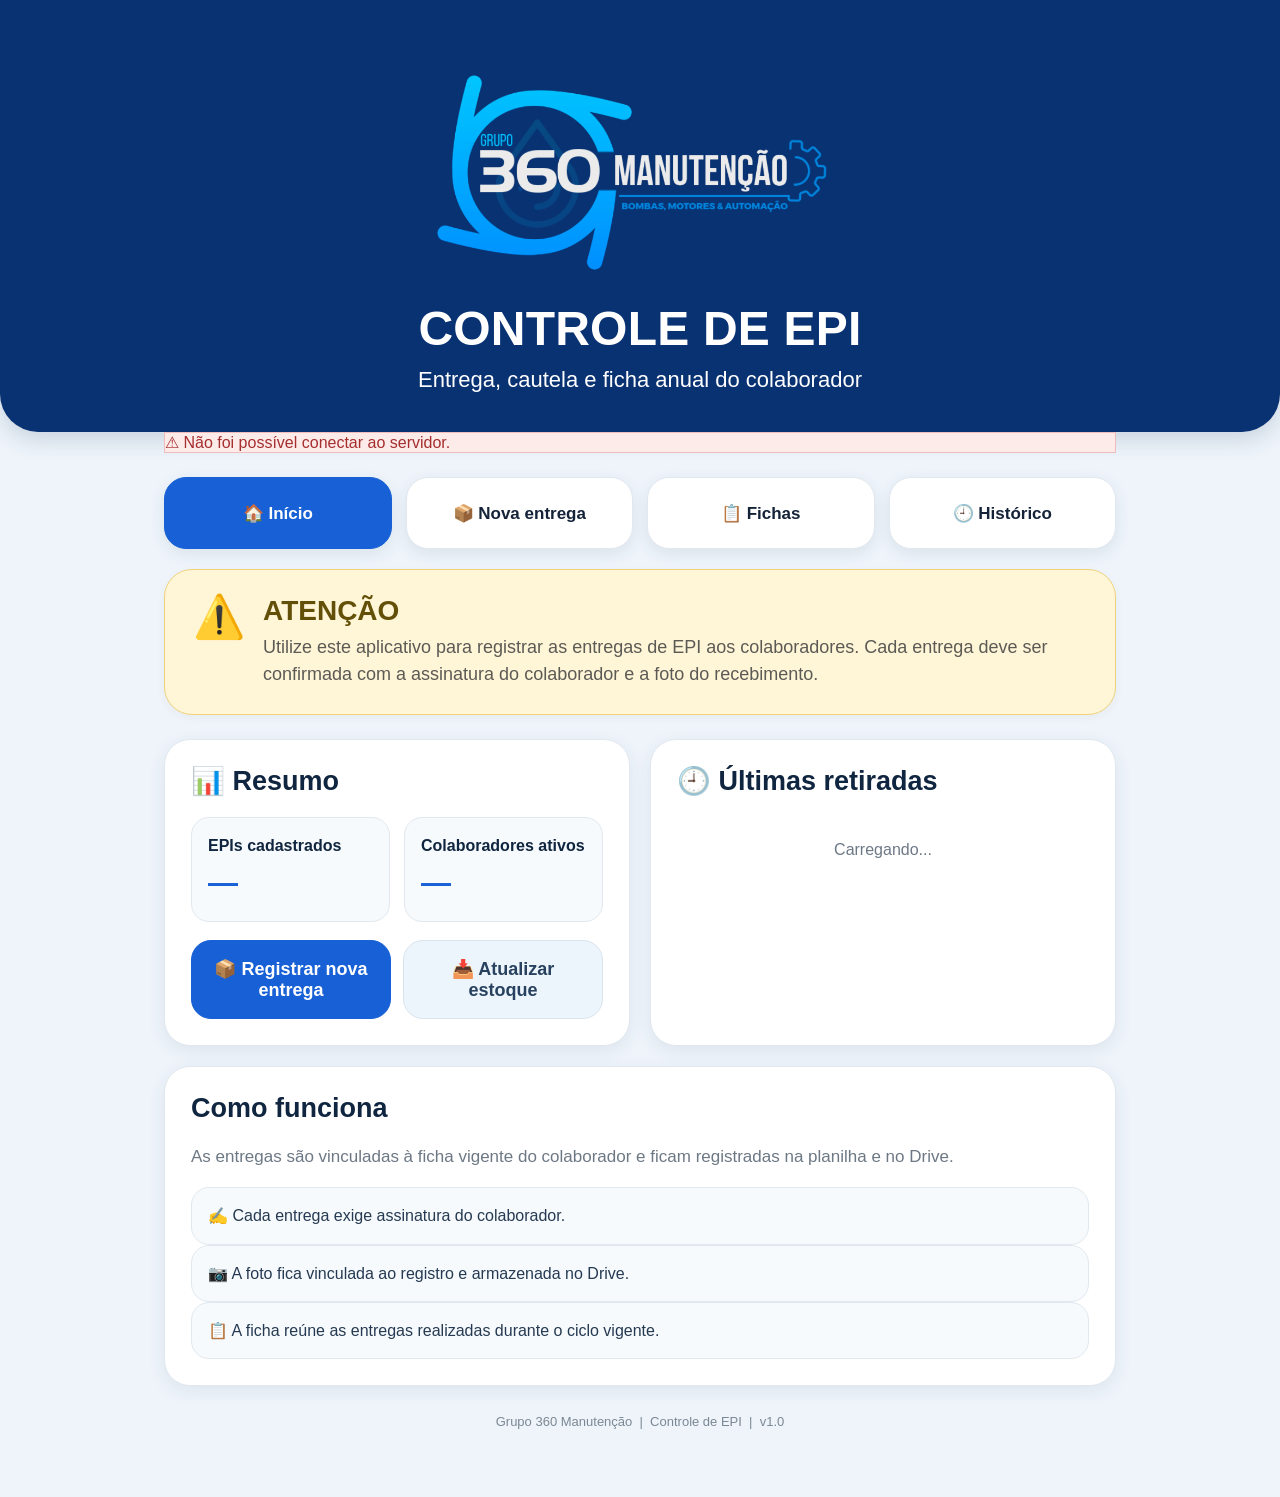
==== commit 0c0bdaaf: "Add files via upload" ====
--- a/index.html
+++ b/index.html
@@ -1,1317 +1,156 @@
-<!doctype html>
+<!DOCTYPE html>
 <html lang="pt-BR">
 <head>
-<meta charset="utf-8">
-<meta name="viewport" content="width=device-width,initial-scale=1,viewport-fit=cover">
-<meta name="theme-color" content="#123f7b">
-<link rel="manifest" href="./manifest.json">
-<link rel="apple-touch-icon" sizes="192x192" href="./icon-192.png">
-<title>Estoque 360</title>
-
-<style>
-:root{
-  --blue:#123f7b;
-  --blue2:#0d3265;
-  --brand:#087fe8;
-  --cyan:#08b9f4;
-  --green:#13a875;
-  --orange:#f28a08;
-  --bg:#edf4fb;
-  --text:#142d47;
-  --muted:#697b8d;
-  --card:#fff;
-  --line:#dfe7ee;
-  --shadow:0 5px 18px rgba(25,67,105,.10);
-}
-*{box-sizing:border-box}
-html,body{
-  margin:0;
-  min-height:100%;
-  background:var(--bg);
-  font-family:Arial,Helvetica,sans-serif;
-  color:var(--text);
-  overflow-x:hidden;
-  overflow-y:auto;
-  -webkit-overflow-scrolling:touch;
-}
-html{
-  touch-action:pan-y;
-}
-button,input,select{font:inherit}
-button{cursor:pointer}
-.app{min-height:100vh}
-
-/* ===== CABEÇALHO — mesmo conceito visual do EPI 360 ===== */
-.top{
-  background:var(--blue);
-  color:#fff;
-  min-height:370px;
-  padding:48px 20px 34px;
-  display:flex;
-  flex-direction:column;
-  align-items:center;
-  justify-content:center;
-  box-shadow:none;
-  position:relative;
-  border-radius:0 0 64px 64px;
-}
-.brand-logo{
-  width:min(300px,72vw);
-  height:auto;
-  max-height:175px;
-  object-fit:contain;
-  display:block;
-  margin:0 auto 15px;
-}
-.brand-title{
-  margin:0;
-  font-size:34px;
-  line-height:1.05;
-  font-weight:800;
-  letter-spacing:.1px;
-  color:#fff;
-  text-align:center;
-  text-transform:uppercase;
-}
-.brand-subtitle{
-  margin:14px 0 0;
-  font-size:19px;
-  line-height:1.25;
-  color:#fff;
-  text-align:center;
-  opacity:.98;
-  max-width:620px;
-}
-.header-actions{
-  position:absolute;
-  left:12px;
-  right:12px;
-  top:10px;
-  display:flex;
-  justify-content:space-between;
-  pointer-events:none;
-  z-index:5;
-}
-.iconbtn{
-  pointer-events:auto;
-  border:0;
-  background:transparent;
-  color:#fff;
-  font-size:28px;
-  width:44px;
-  height:44px;
-  border-radius:50%;
-  display:grid;
-  place-items:center;
-}
-.iconbtn[hidden]{display:none}
-
-/* ===== ÁREA PRINCIPAL ===== */
-.content{
-  width:min(700px,100%);
-  margin:auto;
-  padding:24px 18px 34px;
-}
-
-/* Menu 2 x 2, como no EPI 360 */
-.navbar{
-  display:grid;
-  grid-template-columns:1fr 1fr;
-  gap:14px;
-  margin:0 0 26px;
-}
-.home-grid{
-  display:grid;
-  grid-template-columns:1fr 1fr;
-  gap:14px;
-  margin:0 0 26px;
-}
-.home-grid .navbtn{
-  min-height:78px;
-}
-
-.navbtn{
-  border:1px solid #e2e7ed;
-  background:#fff;
-  color:#142d47;
-  border-radius:27px;
-  min-height:78px;
-  padding:10px 8px;
-  font-weight:800;
-  box-shadow:0 4px 13px rgba(20,67,105,.08);
-  font-size:17px;
-  line-height:1.15;
-}
-.navbtn.active{
-  background:#2169d5;
-  color:#fff;
-  border-color:#2169d5;
-}
-.navicon{
-  font-size:25px;
-  display:inline-block;
-  margin-right:7px;
-  vertical-align:-3px;
-}
-
-/* ===== DASHBOARD: 2 x 2, igual à família do EPI ===== */
-.dashboard{
-  display:grid;
-  grid-template-columns:1fr 1fr;
-  gap:14px;
-  margin:0 0 26px;
-}
-.metric{
-  background:#fff;
-  border-radius:28px;
-  padding:19px 18px;
-  box-shadow:var(--shadow);
-  min-height:112px;
-  text-align:left;
-  display:grid;
-  grid-template-columns:76px 1fr;
-  grid-template-rows:auto auto;
-  column-gap:10px;
-  align-items:center;
-}
-.metric .label{
-  font-size:17px;
-  line-height:1.2;
-  color:var(--muted);
-  display:block;
-  white-space:normal;
-  grid-column:2;
-  grid-row:1;
-}
-.metric .value{
-  font-size:34px;
-  line-height:1;
-  font-weight:800;
-  margin-top:4px;
-  color:#132b45;
-  grid-column:2;
-  grid-row:2;
-}
-.metric .hint{
-  display:none;
-}
-.home-consult{border:0;width:100%;font:inherit;color:inherit;cursor:pointer;text-align:left;position:relative;transition:transform .15s ease,box-shadow .15s ease}
-.home-consult:hover{transform:translateY(-1px)}
-.home-consult:active{transform:scale(.99)}
-.home-consult:before{content:'🔎';grid-column:1;grid-row:1 / span 2;width:66px;height:66px;border-radius:50%;background:#eef6ff;display:flex;align-items:center;justify-content:center;font-size:32px}
-.home-consult .label{grid-column:2;grid-row:1}
-.home-consult .value{grid-column:2;grid-row:2;font-size:20px;color:#2169d5}
-
-/* Ícone visual dos indicadores */
-.metric:before{
-  grid-column:1;
-  grid-row:1 / span 2;
-  width:66px;
-  height:66px;
-  border-radius:50%;
-  background:#eef6ff;
-  display:grid;
-  place-items:center;
-  font-size:34px;
-}
-.metric:nth-child(1):before{content:"📦"}
-.metric:nth-child(2):before{content:"📊"}
-.metric:nth-child(3):before{content:"📤"}
-.metric:nth-child(4):before{content:"↩️"}
-
-/* ===== BLOCO DE ÚLTIMAS MOVIMENTAÇÕES ===== */
-.section-card{
-  background:#fff;
-  border-radius:30px;
-  padding:24px 22px;
-  box-shadow:var(--shadow);
-  margin:0;
-}
-.section-head{
-  display:flex;
-  align-items:flex-start;
-  justify-content:space-between;
-  gap:12px;
-}
-.section-head h3{
-  margin:0;
-  font-size:27px;
-  line-height:1.1;
-}
-.section-head p{
-  margin:8px 0 0;
-  color:var(--muted);
-  font-size:17px;
-  line-height:1.3;
-}
-.refresh{
-  border:1px solid #d8e1e8;
-  background:#fff;
-  border-radius:18px;
-  padding:12px 16px;
-  font-size:16px;
-  font-weight:800;
-  color:var(--text);
-  white-space:nowrap;
-}
-.activity-list{
-  margin-top:24px;
-  display:grid;
-  gap:9px;
-}
-.activity{
-  border:1px solid #e3eaf0;
-  border-radius:16px;
-  padding:11px 12px;
-  display:grid;
-  grid-template-columns:44px 1fr auto;
-  gap:10px;
-  align-items:center;
-  min-height:64px;
-}
-.activity .act-icon{
-  width:42px;
-  height:42px;
-  border-radius:50%;
-  background:#eef6ff;
-  display:grid;
-  place-items:center;
-  font-size:22px;
-}
-.activity .act-main{min-width:0}
-.activity b{
-  font-size:15px;
-  display:block;
-  white-space:nowrap;
-  overflow:hidden;
-  text-overflow:ellipsis;
-}
-.activity small{
-  display:block;
-  color:var(--muted);
-  margin-top:4px;
-  font-size:12px;
-  line-height:1.3;
-}
-.activity .pill{
-  font-size:11px;
-  font-weight:800;
-  border-radius:14px;
-  padding:7px 9px;
-  white-space:nowrap;
-}
-.activity .pill.saida{background:#ffe8e6;color:#d64b40}
-.activity .pill.devolucao{background:#def7ea;color:#159768}.activity .pill.entrada{background:#e5f2ff;color:#146bb4}
-.empty{
-  color:var(--muted);
-  font-size:16px;
-  line-height:1.4;
-  padding:34px 14px;
-  text-align:center;
-}
-.bottomnote{
-  text-align:center;
-  color:var(--muted);
-  font-size:12px;
-  margin:18px auto 0;
-}
-
-/* ===== TELAS INTERNAS — mesma linguagem visual ===== */
-.page-title{
-  font-size:29px;
-  margin:4px 0 18px;
-  font-weight:800;
-}
-.panel{
-  background:#fff;
-  border-radius:24px;
-  padding:20px;
-  box-shadow:var(--shadow);
-  margin-bottom:14px;
-}
-.field{margin-bottom:15px}
-.field:last-child{margin-bottom:0}
-.field label{
-  font-size:15px;
-  font-weight:800;
-  display:block;
-  margin-bottom:8px;
-}
-.inputrow{display:flex;gap:8px}
-.input,.select{
-  width:100%;
-  height:52px;
-  border:1px solid #cbd9e5;
-  border-radius:14px;
-  padding:0 14px;
-  outline:none;
-  background:#fff;
-  color:var(--text);
-}
-.input:focus,.select:focus{
-  border-color:#1688ef;
-  box-shadow:0 0 0 3px rgba(22,136,239,.10)
-}
-.primary,.secondary{
-  width:100%;
-  border-radius:14px;
-  min-height:52px;
-  font-weight:800;
-}
-.primary{border:0;background:#2169d5;color:#fff}
-.greenbtn{background:#0ab488}
-.orangebtn{background:#f28a08}
-.purplebtn{background:#5b45d8}
-.secondary{border:1px solid #bcd2e3;background:#fff;color:#1267ad}
-.choice-grid{display:grid;grid-template-columns:1fr 1fr;gap:10px}
-.choice{
-  border:1px solid #d6e4ee;
-  background:#fff;
-  border-radius:15px;
-  padding:14px;
-  font-weight:800;
-  text-align:left;
-}
-.choice.active{
-  border-color:#1b72df;
-  background:#edf5ff;
-  color:#1263b7;
-}
-.choice small{
-  display:block;
-  color:var(--muted);
-  font-weight:400;
-  margin-top:3px;
-}
-.limit{font-size:13px;color:var(--muted);margin-bottom:9px}
-.searchbox{position:relative}
-.suggestions{
-  position:absolute;
-  left:0;right:0;top:60px;
-  background:#fff;
-  border:1px solid #d5e3ee;
-  border-radius:14px;
-  box-shadow:0 10px 24px rgba(21,50,75,.16);
-  z-index:30;
-  overflow:hidden;
-  max-height:300px;
-  overflow-y:auto;
-  -webkit-overflow-scrolling:touch;
-  touch-action:pan-y;
-}
-.suggestion{
-  width:100%;
-  border:0;
-  background:#fff;
-  padding:13px;
-  text-align:left;
-  border-bottom:1px solid #eef3f7;
-  display:flex;
-  justify-content:space-between;
-  gap:10px;
-}
-.suggestion:last-child{border-bottom:0}
-.suggestion b{font-size:14px}
-.suggestion small{display:block;color:var(--muted);margin-top:3px}
-.stock{font-size:12px;color:#176fb3;white-space:nowrap;text-align:right}
-.items{display:grid;gap:9px}
-.item{
-  border:1px solid var(--line);
-  border-radius:16px;
-  padding:12px;
-  background:#fbfdff
-}
-.itemtop{display:flex;gap:8px;align-items:flex-start}
-.itemtop .num{
-  width:28px;height:28px;border-radius:50%;
-  background:#075fb8;color:#fff;display:grid;
-  place-items:center;font-size:12px;font-weight:bold;flex:0 0 auto
-}
-.itemtop .desc{flex:1;font-size:14px;font-weight:700;line-height:1.25}
-.itembottom{
-  display:grid;
-  grid-template-columns:95px 1fr;
-  gap:8px;
-  align-items:center;
-  margin-top:9px;
-  margin-left:36px
-}
-.qty,.returnqty{
-  height:44px;
-  border:1px solid #c8d9e5;
-  border-radius:12px;
-  padding:0 9px
-}
-.remove{
-  border:0;background:#fff0ee;color:#d84b3e;
-  width:38px;height:38px;border-radius:10px;margin-left:auto
-}
-.itemmeta{
-  color:var(--muted);
-  font-size:11px;
-  margin-left:36px;
-  margin-top:4px
-}
-.summary{
-  background:#eef7ff;
-  border-radius:14px;
-  padding:13px;
-  font-size:13px
-}
-.order-found{
-  background:#e9f8f1;
-  border:1px solid #b8e7d5;
-  color:#147c5b;
-  padding:13px;
-  border-radius:14px;
-  font-size:13px;
-  margin-bottom:12px
-}
-.order-item{
-  border:1px solid var(--line);
-  border-radius:14px;
-  padding:12px
-}
-.order-item .row{
-  display:flex;justify-content:space-between;
-  gap:10px;align-items:center
-}
-.order-item b{font-size:14px}
-.order-item small{color:var(--muted);font-size:11px}
-.history-tabs{display:flex;gap:8px;margin-bottom:12px}
-.history-tab{
-  border:1px solid #d6e3ed;
-  background:#fff;border-radius:12px;
-  padding:9px 11px;font-weight:700
-}
-.history-tab.active{background:#eaf3ff;border-color:#1c70dc;color:#125fae}
-.toast{
-  position:fixed;left:50%;bottom:15px;
-  transform:translateX(-50%);
-  background:#16344e;color:#fff;
-  padding:11px 14px;border-radius:11px;
-  z-index:50;display:none;max-width:92%;
-  font-size:13px;box-shadow:0 6px 18px rgba(0,0,0,.18)
-}
-.modal{
-  position:fixed;inset:0;background:rgba(7,26,42,.55);
-  display:none;align-items:flex-end;justify-content:center;z-index:40
-}
-.modalbox{
-  background:#fff;width:min(620px,100%);
-  border-radius:22px 22px 0 0;padding:19px;
-  max-height:82vh;overflow:auto
-}
-.modalbox h3{margin:0 0 12px}
-.modalactions{display:grid;gap:8px;margin-top:14px}
-.status{
-  padding:13px;border-radius:12px;
-  background:#e9f8f1;color:#16805d;font-size:13px;margin:10px 0
-}
-.status.err{background:#fff0ee;color:#bd3c2f}
-
-/* ===== TAMANHO DE CELULAR: referência direta do EPI 360 ===== */
-.stock-page{margin-top:2px}.stock-head{display:flex;align-items:end;justify-content:space-between;margin:0 0 12px}.stock-head h2{margin:0;font-size:27px;color:#142d47}.stock-head span{display:block;margin-top:4px;color:#67809a;font-size:14px}.stock-search-panel{padding:0;background:transparent;box-shadow:none;margin-bottom:10px}.stock-search{height:56px;border:2px solid #2169d5;border-radius:14px;font-size:16px}.stock-table-wrap{background:#fff;border-radius:14px;box-shadow:var(--shadow);overflow:auto}.stock-table{min-width:760px}.stock-row{display:grid;grid-template-columns:120px minmax(320px,1fr) 130px 190px;align-items:center;border-bottom:1px solid #dbe5ef;min-height:68px;padding:0 12px}.stock-header{min-height:40px;background:#14509a;color:#fff;font-weight:800;font-size:14px;border-bottom:0}.stock-code{font-weight:800;color:#0754a5;font-size:17px}.stock-material b{display:block;font-size:15px;font-weight:500;color:#142d47}.stock-material small{display:block;color:#5e7891;font-size:12px;margin-top:4px}.stock-brand{font-weight:800;font-size:13px;color:#142d47}.stock-balance{display:grid;grid-template-columns:auto auto;column-gap:6px;align-items:center}.stock-balance strong{font-size:20px;color:#142d47}.stock-balance small{font-size:12px;color:#67809a}.stock-status{grid-column:1 / span 2;display:inline-block;width:max-content;margin-top:3px;padding:4px 8px;border-radius:999px;font-size:10px;font-weight:800}.stock-status.ok{background:#e7f7ee;color:#16804f}.stock-status.baixo{background:#fff4d8;color:#9b6a00}.stock-status.sem{background:#ffe9e7;color:#b52e25}.stock-empty{padding:28px 20px;text-align:center;color:#71879c;font-size:15px}.home-consult .value{white-space:nowrap}
-@media(max-width:600px){
-  .stock-head h2{font-size:22px}.stock-head span{font-size:12px}.stock-search{height:52px;font-size:14px}.stock-table-wrap{border-radius:14px}.stock-row{grid-template-columns:100px minmax(270px,1fr) 110px 160px}.home-consult .value{font-size:17px}
-
-  .top{
-    min-height:370px;
-    padding:52px 18px 34px;
-    border-radius:0 0 62px 62px;
-  }
-  .brand-logo{
-    width:280px;
-    max-width:72vw;
-    max-height:165px;
-    margin-bottom:15px;
-  }
-  .brand-title{font-size:32px}
-  .brand-subtitle{
-    font-size:18px;
-    margin-top:14px;
-    max-width:92vw;
-  }
-  .content{padding:24px 18px 32px}
-  .navbar{gap:14px;margin-bottom:26px}
-  .home-grid{gap:14px;margin-bottom:26px}
-  .navbtn{
-    min-height:78px;
-    border-radius:26px;
-    font-size:17px;
-  }
-  .navicon{font-size:24px}
-  .dashboard{gap:14px;margin-bottom:26px}
-  .metric{
-    min-height:110px;
-    border-radius:28px;
-    padding:17px 14px;
-    grid-template-columns:62px 1fr;
-  }
-  .metric:before{
-    width:56px;height:56px;font-size:28px
-  }
-  .metric .label{font-size:16px}
-  .metric .value{font-size:32px}
-  .section-card{border-radius:30px;padding:22px 18px}
-  .section-head h3{font-size:25px}
-  .section-head p{font-size:15px}
-  .refresh{font-size:15px;padding:11px 14px}
-  .empty{font-size:15px}
-}
-
-@media(max-width:390px){
-  .top{min-height:350px;padding-top:48px}
-  .brand-logo{width:250px;max-height:155px}
-  .brand-title{font-size:28px}
-  .brand-subtitle{font-size:16px;margin-top:16px}
-  .content{padding:20px 14px 28px}
-  .navbtn{min-height:72px;font-size:15px}
-  .navicon{font-size:21px}
-  .metric{min-height:100px;grid-template-columns:55px 1fr}
-  .metric:before{width:50px;height:50px;font-size:25px}
-  .metric .label{font-size:14px}
-  .metric .value{font-size:30px}
-  .section-head h3{font-size:22px}
-  .section-head p{font-size:13px}
-}
-
-.inventory-grid{display:grid;grid-template-columns:1fr 1fr;gap:12px}
-.inventory-actions{display:grid;grid-template-columns:1fr 1fr;gap:10px;margin-top:12px}
-.inventory-item{border:1px solid var(--line);border-radius:16px;padding:13px;margin-bottom:10px;background:#fff;box-shadow:0 2px 8px rgba(25,67,105,.05)}
-.inventory-item .toprow{display:flex;align-items:flex-start;gap:10px}.inventory-item .num{width:30px;height:30px;border-radius:50%;background:#0b79d0;color:#fff;display:grid;place-items:center;font-weight:800;flex:0 0 30px}.inventory-item .desc{flex:1;font-weight:800}.inventory-item .meta{font-size:12px;color:var(--muted);margin-top:4px}.inventory-item .balances{display:grid;grid-template-columns:1fr 1fr 1fr;gap:7px;margin-top:10px}.inventory-item .balance{background:#f3f7fb;border-radius:10px;padding:8px;font-size:11px;color:var(--muted)}.inventory-item .balance b{display:block;font-size:16px;color:var(--text);margin-top:3px}.inventory-item .difference{border-radius:10px;padding:8px;font-size:11px}.inventory-item .difference.plus{background:#e8f8f1;color:#087c56}.inventory-item .difference.minus{background:#fff0f0;color:#b52d2d}.inventory-item .difference.zero{background:#f0f4f7;color:#536779}.inventory-history-item{border:1px solid var(--line);border-radius:14px;padding:12px;margin-bottom:9px;background:#fff}.inventory-history-item b{font-size:14px}.inventory-history-item small{display:block;color:var(--muted);margin-top:4px;line-height:1.4}.inventory-history-item .inv-summary{margin-top:8px;font-size:12px;font-weight:800;color:#1c70dc}.bulkbox{min-height:150px;resize:vertical;line-height:1.45}
-@media(max-width:600px){.inventory-grid,.inventory-actions{grid-template-columns:1fr}.inventory-item .balances{grid-template-columns:1fr 1fr 1fr}.inventory-item .balance{font-size:10px}.inventory-item .balance b{font-size:14px}}
-</style>
-
+<meta charset="UTF-8">
+<meta name="viewport" content="width=device-width, initial-scale=1.0, viewport-fit=cover">
+<meta name="theme-color" content="#093272">
+<meta name="description" content="Controle de entrega de EPI - Grupo 360 Manutenção">
+<link rel="manifest" href="manifest.json">
+<title>Controle de EPI - Grupo 360</title>
+<link rel="stylesheet" href="style.css?v=22">
 </head>
 <body>
-<div class="app">
-<header class="top">
-  <div class="header-actions">
-    <button id="backBtn" class="iconbtn" hidden aria-label="Voltar">‹</button>
-    <button id="homeBtn" class="iconbtn" aria-label="Início">⌂</button>
-  </div>
-  <img class="brand-logo" src="[data-uri]" alt="Grupo 360 Manutenção">
-  <h1 class="brand-title">ESTOQUE 360</h1>
-  <div class="brand-subtitle">Saídas, entradas e movimentações do estoque</div>
+<header class="cabecalho">
+  <img class="logo" src="logo-360.png" alt="Grupo 360 Manutenção">
+  <h1>Controle de EPI</h1>
+  <div class="sub">Entrega, cautela e ficha anual do colaborador</div>
 </header>
-<main id="content" class="content"></main>
+
+<div class="container">
+  <div id="mensagem" class="mensagem"></div>
+
+  <nav class="menu no-print" aria-label="Navegação principal">
+    <button id="mInicio" onclick="abrirTela('inicio')">🏠 Início</button>
+    <button id="mEntrega" onclick="abrirTela('entrega')">📦 Nova entrega</button>
+    <button id="mFichas" onclick="abrirTela('fichas')">📋 Fichas</button>
+    <button id="mHistorico" onclick="abrirTela('historico')">🕘 Histórico</button>
+  </nav>
+
+  <section id="telaInicio">
+    <div class="alerta-home">
+      <div class="alerta-icone">⚠️</div>
+      <div><strong>ATENÇÃO</strong>Utilize este aplicativo para registrar as entregas de EPI aos colaboradores. Cada entrega deve ser confirmada com a assinatura do colaborador e a foto do recebimento.</div>
+    </div>
+
+    <div class="home-duo">
+      <div class="card">
+        <h2 class="titulo">📊 Resumo</h2>
+        <div class="grid resumo-grid">
+          <div class="info"><b>EPIs cadastrados</b><br><span id="qtdEpi">—</span></div>
+          <div class="info"><b>Colaboradores ativos</b><br><span id="qtdColab">—</span></div>
+        </div>
+        <div class="home-acoes no-print">
+          <button class="btn primario" onclick="abrirTela('entrega')">📦 Registrar nova entrega</button>
+          <button class="btn secundario" onclick="abrirTela('estoque')">📥 Atualizar estoque</button>
+        </div>
+      </div>
+
+      <div class="card">
+        <h2 class="titulo">🕘 Últimas retiradas</h2>
+        <div id="ultimasRetiradas"><div class="vazio">Carregando...</div></div>
+      </div>
+    </div>
+
+    <div class="card">
+      <h2 class="titulo">Como funciona</h2>
+      <p class="subtitulo">As entregas são vinculadas à ficha vigente do colaborador e ficam registradas na planilha e no Drive.</p>
+      <div class="info">✍️ Cada entrega exige assinatura do colaborador.</div>
+      <div class="info">📷 A foto fica vinculada ao registro e armazenada no Drive.</div>
+      <div class="info">📋 A ficha reúne as entregas realizadas durante o ciclo vigente.</div>
+    </div>
+  </section>
+
+  <section id="telaEntrega" class="hidden">
+    <div class="card">
+      <h2 class="titulo">Nova entrega de EPI</h2>
+      <div class="campo"><label for="colaborador">Colaborador</label><select id="colaborador" onchange="mostrarFichaRapida()"><option value="">Selecione...</option></select></div>
+      <div id="fichaRapida" class="info hidden"></div>
+      <div id="itens"></div>
+      <button class="btn secundario no-print" onclick="adicionarItem()">＋ Adicionar outro EPI</button>
+      <div class="campo" style="margin-top:12px"><label for="observacoes">Observações / utilização</label><textarea id="observacoes" placeholder="Ex.: reposição, tarefa, desgaste, colaborador novo..."></textarea></div>
+    </div>
+    <div class="card">
+      <h2 class="titulo">Assinatura do colaborador</h2><p class="subtitulo">O colaborador deve assinar no tablet.</p>
+      <div class="assinatura"><canvas id="canvas"></canvas></div>
+      <button class="btn secundario no-print" onclick="limparAssinatura()">Limpar assinatura</button>
+    </div>
+    <div class="card">
+      <h2 class="titulo">Foto da entrega</h2>
+      <div class="foto"><button class="btn secundario no-print" onclick="document.getElementById('fotoInput').click()">📷 Tirar / selecionar foto</button>
+      <input id="fotoInput" type="file" accept="image/*" capture="environment" onchange="prepararFoto(event)">
+      <div id="fotoStatus" class="muted">A foto é obrigatória.</div><img id="preview" alt="Prévia da foto">
+      <button id="removerFoto" class="btn perigo no-print hidden" onclick="removerFoto()">Remover foto</button></div>
+    </div>
+    <button id="btnRegistrar" class="btn primario no-print" onclick="registrar()">✓ REGISTRAR ENTREGA</button>
+  </section>
+
+  <section id="telaEstoque" class="hidden">
+    <div class="card">
+      <h2 class="titulo">📥 Atualizar estoque</h2>
+      <p class="subtitulo">Use esta tela quando receber EPI comprado para reposição. A quantidade informada será <strong>somada</strong> ao estoque atual.</p>
+
+      <div class="campo">
+        <label for="entradaEpi">EPI <b>*</b></label>
+        <select id="entradaEpi" onchange="atualizarPrevisaoEstoque()">
+          <option value="">Selecione o EPI...</option>
+        </select>
+      </div>
+
+      <div class="campo">
+        <label for="entradaQuantidade">Quantidade que entrou <b>*</b></label>
+        <input id="entradaQuantidade" type="number" min="1" inputmode="numeric" placeholder="Ex.: 10" oninput="atualizarPrevisaoEstoque()">
+      </div>
+
+      <div class="grid resumo-grid">
+        <div class="info"><b>Estoque atual</b><br><span id="estoqueAtualEntrada">0</span></div>
+        <div class="info"><b>Novo estoque</b><br><span id="estoqueNovoEntrada">0</span></div>
+      </div>
+
+      <div class="campo">
+        <label for="entradaFornecedor">Fornecedor</label>
+        <input id="entradaFornecedor" type="text" placeholder="Ex.: Guaxupé">
+      </div>
+
+      <div class="campo">
+        <label for="entradaNF">Nota fiscal</label>
+        <input id="entradaNF" type="text" inputmode="numeric" placeholder="Ex.: 12345">
+      </div>
+
+      <div class="campo">
+        <label for="entradaObservacoes">Observações</label>
+        <textarea id="entradaObservacoes" placeholder="Ex.: reposição de estoque, compra mensal..."></textarea>
+      </div>
+
+      <button id="btnEntradaEstoque" class="btn primario no-print" onclick="registrarEntradaEstoque()">✓ ATUALIZAR ESTOQUE</button>
+    </div>
+  </section>
+
+  <section id="telaFichas" class="hidden">
+    <div class="card no-print"><h2 class="titulo">Fichas dos colaboradores</h2><div class="campo"><label for="filtroFicha">Colaborador</label><select id="filtroFicha" onchange="carregarFichaSelecionada()"><option value="">Selecione...</option></select></div></div>
+    <div id="fichaResultado"></div>
+  </section>
+
+  <section id="telaHistorico" class="hidden">
+    <div class="card">
+      <h2 class="titulo">Histórico</h2>
+      <div class="historico-tabs no-print">
+        <button id="tabRecentes" onclick="mostrarHistorico('recentes')">🕘 Recentes</button>
+        <button id="tabDiario" onclick="mostrarHistorico('diario')">📅 Diário</button>
+        <button id="tabFichas" onclick="mostrarHistorico('fichas')">📋 Fichas</button>
+      </div>
+      <div id="historicoConteudo"><div id="historicoLista" class="muted">Carregando...</div></div>
+    </div>
+  </section>
+
+  <div class="footer-app">Grupo 360 Manutenção &nbsp;|&nbsp; Controle de EPI &nbsp;|&nbsp; v1.0</div>
 </div>
-<div id="toast" class="toast"></div>
-<div id="modal" class="modal"><div class="modalbox" id="modalBox"></div></div>
-<iframe name="postFrame" id="postFrame" style="display:none"></iframe>
+
+<iframe id="apiFrame" name="apiFrame" class="api-frame" title="API"></iframe>
+<script src="app.js"></script>
 <script>
-const API_URL='https://script.google.com/macros/s/AKfycbyxONwGIp_U8GnygyDBLEL6-UzfzXmeL31UzQ_QrKGis6h0h62h9T1j1IhHi0xEIZm2Yg/exec';
-const SHEET_URL='https://docs.google.com/spreadsheets/d/1XNNRj4cvv34yUITVWSpGmEg0gD1oqlSXGmvC-mKhOr4/edit';
-function openSheetTab(gid){window.open(SHEET_URL+'?gid='+encodeURIComponent(gid)+'#gid='+encodeURIComponent(gid),'_blank','noopener');}
-
-const OBSERVACOES=['Para tarefa externa','Para uso da oficina','Para enrolamento de motor','Para uso em OS','Para uso da automação','Para tarefa interna','Para vendas','Para uso na peritagem'];
-const DESTINOS_SAIDA={
-  os:{label:'Ordem de Serviço',short:'OS',refLabel:'Referência da OS',placeholder:'Ex.: 4505 ou MANUTENÇÃO BOMBA 01'},
-  tarefa:{label:'Ordem de Tarefa',short:'Tarefa',refLabel:'Referência da tarefa',placeholder:'Ex.: 79761190 ou TAREFA-EXT-23'},
-  venda_balcao:{label:'Venda de balcão',short:'Venda de balcão',refLabel:'Referência da venda',placeholder:'Ex.: VENDA-001 ou nome do cliente'},
-  venda_externa:{label:'Venda externa',short:'Venda externa',refLabel:'Referência da venda',placeholder:'Ex.: PEDIDO-001 ou nome do cliente'},
-  emprestimo:{label:'Empréstimo',short:'Empréstimo',refLabel:'Referência do empréstimo',placeholder:'Ex.: EMP-001 ou responsável'},
-  uso_interno:{label:'Uso interno',short:'Uso interno',refLabel:'',placeholder:''},
-  outro:{label:'Outro',short:'Outro',refLabel:'Referência',placeholder:'Informe a referência da saída'}
-};
-const state={page:'home',items:[],entryItems:[],order:null,returnItems:[],destination:'os',activities:[],inventoryItems:[]};
-const $=id=>document.getElementById(id);
-function esc(v){return String(v??'').replace(/[&<>"']/g,m=>({'&':'&amp;','<':'&lt;','>':'&gt;','"':'&quot;',"'":'&#039;'}[m]))}
-function toast(msg){$('toast').textContent=msg;$('toast').style.display='block';clearTimeout(window._toast);window._toast=setTimeout(()=>$('toast').style.display='none',3200)}
-function apiReady(){if(API_URL.startsWith('COLE_')){toast('Configure a URL da API no index.html.');return false}return true}
-function jsonp(params){return new Promise((resolve,reject)=>{if(!apiReady())return reject(new Error('API não configurada.'));const cb='cb_'+Date.now()+'_'+Math.random().toString(36).slice(2);const script=document.createElement('script');const qs=new URLSearchParams({...params,callback:cb});const timer=setTimeout(()=>{cleanup();reject(new Error('Tempo esgotado ao consultar a planilha.'))},30000);function cleanup(){clearTimeout(timer);delete window[cb];script.remove()}window[cb]=data=>{cleanup();resolve(data)};script.onerror=()=>{cleanup();reject(new Error('Não foi possível conectar à API.'))};script.src=API_URL+'?'+qs.toString();document.body.appendChild(script)})}
-function post(payload){return new Promise((resolve,reject)=>{if(!apiReady())return reject(new Error('API não configurada.'));const form=document.createElement('form');form.method='POST';form.action=API_URL;form.target='postFrame';form.style.display='none';const input=document.createElement('input');input.type='hidden';input.name='payload';input.value=JSON.stringify(payload);form.appendChild(input);document.body.appendChild(form);form.submit();form.remove();const started=Date.now();const poll=async()=>{try{const r=await jsonp({action:'status',tx:payload.tx});if(r.ok&&(r.status==='CONCLUIDO'||r.status==='ERRO'))return r.status==='CONCLUIDO'?resolve(r.result||r):reject(new Error(r.message||'Falha na operação.'))}catch(e){}if(Date.now()-started>25000)return reject(new Error('A planilha não confirmou a operação no tempo esperado.'));setTimeout(poll,1000)};setTimeout(poll,900)})}
-function nav(page){state.page=page;closeModal();if(page==='home')renderHome();if(page==='new')renderNovaSaida();if(page==='return')renderReturn();if(page==='stock')renderStock();if(page==='inventory')renderInventario();if(page==='entry')renderEntrada();if(page==='history')renderHistory();if(page==='today')renderToday();$('backBtn').hidden=page==='home'}
-$('backBtn').onclick=()=>nav('home');$('homeBtn').onclick=()=>nav('home');
-function renderNav(){return `<nav class="navbar"><button class="navbtn ${state.page==='home'?'active':''}" onclick="nav('home')"><span class="navicon">⌂</span>Início</button><button class="navbtn ${state.page==='new'?'active':''}" onclick="nav('new')"><span class="navicon">📦</span>Nova saída</button><button class="navbtn ${state.page==='return'?'active':''}" onclick="nav('return')"><span class="navicon">↩</span>Devolução</button><button class="navbtn ${state.page==='history'?'active':''}" onclick="nav('history')"><span class="navicon">◷</span>Histórico</button></nav>`}
-function renderHome(){state.page='home';$('content').innerHTML=`
-<section class="home-grid">
-  <button class="navbtn active" onclick="nav('home')"><span class="navicon">🏠</span>Início</button>
-  <button class="navbtn" onclick="nav('new')"><span class="navicon">📦</span>Nova saída</button>
-  <button class="navbtn" onclick="nav('return')"><span class="navicon">↩️</span>Devolução</button>
-  <button class="navbtn" onclick="nav('stock')"><span class="navicon">🔎</span>Consultar estoque</button>
-  <button class="navbtn" onclick="nav('inventory')"><span class="navicon">📋</span>Inventário</button>
-  <button class="navbtn" onclick="nav('entry')"><span class="navicon">📥</span>Entrada produtos</button>
-  <button class="navbtn" onclick="renderToday()"><span class="navicon">📤</span>Saídas hoje</button>
-  <button class="navbtn" onclick="nav('history')"><span class="navicon">🕘</span>Histórico</button>
-</section>
-<section class="section-card">
-  <div class="section-head">
-    <div><h3>🕘 Últimas movimentações</h3><p>Movimentações mais recentes no sistema.</p></div>
-    <button class="refresh" onclick="renderHome()">⟳ Atualizar</button>
-  </div>
-  <div class="activity-list">${renderActivities()}</div>
-</section>
-<div class="bottomnote">Grupo 360 Manutenção • Web App de estoque</div>`}
-function renderActivities(){if(!state.activities.length)return '<div class="empty">Nenhuma movimentação encontrada no sistema.</div>';return state.activities.slice(0,8).map(a=>{const dev=a.kind==='devolucao';const ent=a.kind==='entrada';const title=esc(a.title||'Movimentação');const detail=esc(a.detail||'');return `<div class="activity"><div class="act-icon">${dev?'↩️':ent?'📥':'⚙️'}</div><div class="act-main"><b>${title}</b><small>${detail}<br>${esc(a.when||'')}</small></div><span class="pill ${dev?'devolucao':ent?'entrada':'saida'}">${dev?'↩ Devolução':ent?'↓ Entrada':'↑ Saída'}</span></div>`}).join('')}
-function saveActivity(a){refreshRecent()}
-function loadActivities(){return []}
-function nowLabel(){return new Date().toLocaleString('pt-BR',{dateStyle:'short',timeStyle:'short'})}
-function setDestination(type){
-  if(!DESTINOS_SAIDA[type])type='os';
-  state.destination=type;
-  const cfg=DESTINOS_SAIDA[type];
-  const lab=$('orderLabel'),inp=$('orderNumber'),wrap=$('destinationReference'),limit=$('saidaLimit');
-  const needsReference=type!=='uso_interno';
-  if(wrap)wrap.style.display=needsReference?'block':'none';
-  if(lab)lab.textContent=cfg.refLabel;
-  if(inp){inp.placeholder=cfg.placeholder;inp.value='';inp.required=needsReference;}
-  if(limit)limit.textContent=type==='os'?'Materiais (máx. 15 por OS)':type==='tarefa'?'Materiais (máx. 20 por tarefa)':'Materiais';
-}
-let colaboradoresRequestId=0;
-
-async function carregarColaboradoresSaida(){
-  const select=$('receiver');
-  const status=$('receiverStatus');
-  if(!select)return;
-
-  const requestId=++colaboradoresRequestId;
-  select.innerHTML='<option value="">Carregando colaboradores...</option>';
-  if(status)status.textContent='';
-
-  try{
-    const r=await jsonp({action:'colaboradores'});
-    if(requestId!==colaboradoresRequestId)return;
-    if(!r || !r.ok)throw new Error((r&&r.error)||'Não foi possível carregar a lista de colaboradores.');
-
-    const lista=Array.isArray(r.colaboradores)?r.colaboradores:[];
-    select.innerHTML='<option value="">Selecione o colaborador</option>';
-
-    lista.forEach(c=>{
-      const opt=document.createElement('option');
-      opt.value=String(c.nome||'').trim();
-      opt.textContent=String(c.nome||'').trim();
-      if(c.empresa)opt.dataset.empresa=String(c.empresa);
-      if(c.funcao)opt.dataset.funcao=String(c.funcao);
-      select.appendChild(opt);
-    });
-
-    if(!lista.length){
-      select.innerHTML='<option value="">Nenhum colaborador ativo cadastrado</option>';
-      throw new Error('Nenhum colaborador ativo foi encontrado na aba COLABORADORES.');
-    }
-  }catch(e){
-    if(requestId!==colaboradoresRequestId)return;
-    select.innerHTML='<option value="">Não foi possível carregar a lista de colaboradores</option>';
-    if(status)status.textContent='⚠️ '+String(e.message||e);
-    toast(String(e.message||e));
-  }
-}
-
-function marcarColaboradorSelecionado(){
-  const select=$('receiver'),status=$('receiverStatus');
-  if(!select)return;
-  const opt=select.options[select.selectedIndex];
-  if(status){
-    status.textContent=select.value
-      ? '✓ Colaborador selecionado'
-      : '';
-  }
-}
-
-function renderNovaSaida(){state.items=[];$('content').innerHTML=`<h2 class="page-title">Nova saída</h2><section class="panel"><div class="field">
-<label>Quem pediu / vai receber o material</label>
-<select id="receiver" class="select" onchange="marcarColaboradorSelecionado()">
-  <option value="">Carregando colaboradores...</option>
-</select>
-<div id="receiverStatus" style="margin-top:6px;font-size:12px;color:#16805d"></div>
-</div><div class="field"><label>Para onde foi</label><select id="destination" class="select" onchange="setDestination(this.value)">
-  <option value="os">📋 Ordem de Serviço (OS)</option>
-  <option value="tarefa">🔧 Ordem de Tarefa</option>
-  <option value="venda_balcao">🛒 Venda de balcão</option>
-  <option value="venda_externa">🚚 Venda externa</option>
-  <option value="emprestimo">🤝 Empréstimo</option>
-  <option value="uso_interno">🏭 Uso interno</option>
-  <option value="outro">📦 Outro</option>
-</select></div><div class="field" id="destinationReference"><label id="orderLabel">Referência da OS</label><input id="orderNumber" class="input" type="text" maxlength="80" placeholder="Ex.: 4505 ou MANUTENÇÃO BOMBA 01"></div></section><section class="panel">
-  <div id="saidaLimit" class="limit">Materiais (máx. 15 por OS)</div>
-  <div class="searchbox"><input id="materialSearch" class="input" placeholder="Digite o material, código ou marca" oninput="searchMaterial(this.value)"><div id="suggestions" class="suggestions" style="display:none"></div></div>
-  <div class="field" style="margin-top:14px">
-    <label>Ou inserir uma lista de materiais</label>
-    <textarea id="saidaBulk" class="input bulkbox" placeholder="Ex.:\nROL008 2\nROL010 1\nORI004 5\nINS049 3"></textarea>
-    <div class="inventory-actions"><button class="secondary" type="button" onclick="importExitList()">📋 LER LISTA</button><button class="secondary" type="button" onclick="clearExitList()">LIMPAR LISTA</button></div>
-    <div class="hint" style="font-size:12px;color:#66788a;margin-top:6px">Informe código ou descrição do material seguido da quantidade. Ex.: ROL008 2. Os itens serão carregados para conferência; nada será baixado até você confirmar a saída.</div>
-  </div>
-  <div id="items" class="items" style="margin-top:10px"></div>
-</section><section class="panel"><div class="summary" id="summary">Adicione os materiais que saíram do estoque.</div><button class="primary" style="margin-top:10px" onclick="confirmBaixa()">✓ REGISTRAR SAÍDA</button></section>`;
-  carregarColaboradoresSaida();
-  setDestination('os');
-}
-let searchTimer;let materialRequestId=0;
-async function searchMaterial(q){clearTimeout(searchTimer);const box=$('suggestions'),term=q.trim();if(!term){materialRequestId++;box.style.display='none';return}if(term.length<2){box.style.display='none';return}const requestId=++materialRequestId;searchTimer=setTimeout(async()=>{try{const r=await jsonp({action:'products',q:term});if(requestId!==materialRequestId)return;if(!r.ok)throw new Error(r.error);const products=Array.isArray(r.products)?r.products:[];box.innerHTML=products.map(p=>`<button class="suggestion" onclick='addItem(${JSON.stringify(p)})'><span><b>${esc(p.code)}</b><small>${esc(p.description)}</small></span><span class="stock">Est.: ${esc(p.stock)}<br>${esc(p.unit)}</span></button>`).join('')||'<div class="suggestion">Nenhum material encontrado.</div>';box.style.display='block'}catch(e){if(requestId!==materialRequestId)return;toast(e.message)}},250)}
-
-function parseExitLine(line){
-  let t=String(line||'').trim();
-  if(!t)return null;
-  t=t.replace(/^[-•]+\s*/, '');
-  const m=t.match(/^(.+?)\s*(?:\||;|\t|,)\s*(\d+(?:[\.,]\d+)?)\s*$/)
-       || t.match(/^(.+?)\s+(\d+(?:[\.,]\d+)?)\s*$/);
-  if(!m)return {term:t,qty:null};
-  return {term:m[1].trim(),qty:Number(m[2].replace(',','.'))};
-}
-function normalizeExitMatch(value){
-  return String(value||'').normalize('NFD').replace(/[\u0300-\u036f]/g,'')
-    .toUpperCase().replace(/[^A-Z0-9]+/g,' ').trim().replace(/\s+/g,' ');
-}
-function clearExitList(){
-  const el=$('saidaBulk');
-  if(el)el.value='';
-}
-async function importExitList(){
-  const text=String($('saidaBulk')?.value||'');
-  if(!text.trim())return toast('Cole a lista de materiais e quantidades.');
-  const parsed=text.split(/\r?\n/).map(parseExitLine).filter(Boolean);
-  const invalid=parsed.filter(x=>!x.term||!Number.isFinite(x.qty)||x.qty<=0);
-  if(invalid.length){
-    return openModal(`<h3>Confira a lista</h3><div class="status err">${invalid.length} linha(s) não têm quantidade válida. Use o formato: <b>ROL008 2</b>.</div><button class="secondary" onclick="closeModal()">FECHAR</button>`);
-  }
-
-  const max=state.destination==='os'?15:state.destination==='tarefa'?20:50;
-  const resolved=[];
-  const errors=[];
-  for(let i=0;i<parsed.length;i++){
-    const line=parsed[i];
-    try{
-      const r=await jsonp({action:'products',q:line.term});
-      if(!r||!r.ok)throw new Error(r?.error||'Falha na consulta');
-      const products=Array.isArray(r.products)?r.products:[];
-      const needle=line.term.trim();
-      let matches=products.filter(p=>String(p.code||'').trim().toUpperCase()===needle.toUpperCase());
-      if(!matches.length){
-        const descKey=normalizeExitMatch(needle);
-        matches=products.filter(p=>normalizeExitMatch(p.description)===descKey);
-      }
-      if(matches.length===0)throw new Error(`linha ${i+1}: "${needle}" não encontrado`);
-      if(matches.length>1)throw new Error(`linha ${i+1}: "${needle}" corresponde a mais de um material; use o código`);
-      resolved.push({...matches[0],qty:line.qty,note:''});
-    }catch(e){
-      errors.push(String(e.message||e));
-    }
-  }
-
-  if(errors.length){
-    openModal(`<h3>Não foi possível ler toda a lista</h3><div class="status err">${errors.map(esc).join('<br>')}</div><p>Corrija as linhas indicadas e leia a lista novamente. Nenhum item desta lista foi adicionado.</p><button class="secondary" onclick="closeModal()">FECHAR</button>`);
-    return;
-  }
-
-  const merged=new Map();
-  [...state.items,...resolved].forEach(p=>{
-    const key=String(p.code||'').trim().toUpperCase();
-    if(!merged.has(key))merged.set(key,{...p,qty:Number(p.qty)||1,note:p.note||''});
-    else merged.get(key).qty+=Number(p.qty)||1;
-  });
-  const next=Array.from(merged.values());
-  if(next.length>max){
-    return openModal(`<h3>Limite de materiais excedido</h3><div class="status err">Este destino permite até ${max} materiais diferentes. A lista resultaria em ${next.length} materiais. Nenhum item foi adicionado.</div><button class="secondary" onclick="closeModal()">FECHAR</button>`);
-  }
-
-  state.items=next;
-  renderItems();
-  clearExitList();
-  if($('materialSearch'))$('materialSearch').value='';
-  if($('suggestions'))$('suggestions').style.display='none';
-  toast(`${resolved.length} linha(s) lida(s); confira quantidades e observações antes de registrar.`);
-}
-
-function addItem(p){const max=state.destination==='os'?15:state.destination==='tarefa'?20:50;if(state.items.length>=max){toast(`Limite de ${max} itens atingido.`);return}if(state.items.some(x=>x.code===p.code)){toast('Esse material já foi adicionado.');return}state.items.push({...p,qty:1,note:''});renderItems();$('materialSearch').value='';$('suggestions').style.display='none'}
-function renderItems(){const el=$('items');if(!state.items.length){el.innerHTML='<div class="empty">Nenhum material adicionado.</div>';return}el.innerHTML=state.items.map((p,i)=>`<div class="item"><div class="itemtop"><span class="num">${i+1}</span><div class="desc">${esc(p.description)}</div><button class="remove" onclick="removeItem(${i})">🗑</button></div><div class="itemmeta">${esc(p.code)} • Estoque: ${esc(p.stock)} ${esc(p.unit)}</div><div class="itembottom"><input class="qty" type="number" min="0.001" step="any" value="${esc(p.qty)}" onchange="state.items[${i}].qty=Number(this.value)"><select class="input" style="height:42px" onchange="state.items[${i}].note=this.value"><option value="">Observação</option>${OBSERVACOES.map(o=>`<option value="${esc(o)}" ${p.note===o?'selected':''}>${esc(o)}</option>`).join('')}</select></div></div>`).join('');$('summary').textContent=`${state.items.length} material(is) selecionado(s). Confira quantidade e observação antes de registrar.`}
-function removeItem(i){state.items.splice(i,1);renderItems()}
-function confirmBaixa(){const number=$('orderNumber').value.trim();const receiver=$('receiver').value.trim();const cfg=DESTINOS_SAIDA[state.destination]||DESTINOS_SAIDA.os;if(state.destination!=='uso_interno'&&!number)return toast(`Informe ${cfg.refLabel.toLowerCase()}.`);if(!receiver)return toast('Informe quem vai receber o material.');if(!state.items.length)return toast('Adicione pelo menos um material.');if(state.items.some(x=>!Number.isFinite(Number(x.qty))||Number(x.qty)<=0))return toast('Verifique as quantidades.');const destinoTexto=state.destination==='uso_interno'?cfg.short:`${cfg.short} — ${number}`;openModal(`<h3>Confirmar saída</h3><div class="summary"><b>${esc(destinoTexto)}</b><br>Recebedor: ${esc(receiver)}<br>Materiais: ${state.items.length}</div><div class="modalactions"><button class="primary" onclick="doBaixa()">CONFIRMAR SAÍDA</button><button class="secondary" onclick="closeModal()">CANCELAR</button></div>`)}
-async function doBaixa(){closeModal();toast('Enviando para a planilha...');const number=$('orderNumber').value.trim();const receiver=$('receiver').value.trim();const cfg=DESTINOS_SAIDA[state.destination]||DESTINOS_SAIDA.os;const tx='WEB-'+Date.now()+'-'+Math.random().toString(36).slice(2,7).toUpperCase();try{const r=await post({action:'baixa',tx,type:state.destination,number,receiver,items:state.items.map(x=>({code:x.code,qty:Number(x.qty),unit:x.unit,note:x.note}))});const title=state.destination==='uso_interno'?cfg.short:`${cfg.short} — ${number}`;saveActivity({kind:'saida',title,detail:`${state.items.length} material(is) • ${receiver}`,when:nowLabel()});openModal(`<h3>✓ Saída realizada</h3><div class="status">${esc(r.message||'Operação concluída.')}</div><button class="primary" onclick="closeModal();nav('home')">VOLTAR AO INÍCIO</button>`)}catch(e){openModal(`<h3>Não foi possível concluir</h3><div class="status err">${esc(e.message)}</div><button class="secondary" onclick="closeModal()">FECHAR</button>`)}}
-function renderEntrada(){
-  state.entryItems=[];
-  $('content').innerHTML=`
-  <h2 class="page-title">📥 Entrada de produtos</h2>
-  <section class="panel">
-    <div class="field"><label>Fornecedor</label><input id="entrySupplier" class="input" placeholder="Nome do fornecedor"></div>
-    <div class="field"><label>Nota fiscal</label><input id="entryNF" class="input" inputmode="numeric" placeholder="Número da NF-e"></div>
-  </section>
-  <section class="panel">
-    <div class="limit">Pesquise o material que chegou e informe a quantidade recebida.</div>
-    <div class="searchbox"><input id="entrySearch" class="input" placeholder="Digite o material, código ou marca" oninput="searchEntrada(this.value)"><div id="entrySuggestions" class="suggestions" style="display:none"></div></div>
-    <div id="entryItems" class="items" style="margin-top:10px"></div>
-  </section>
-  <section class="panel">
-    <div class="field"><label>Observação</label><input id="entryObservation" class="input" placeholder="Ex.: reposição para automação, reposição de estoque..."></div>
-    <div class="summary" id="entrySummary">Adicione os materiais recebidos.</div>
-    <button class="primary greenbtn" style="margin-top:10px" onclick="confirmEntrada()">✓ REGISTRAR ENTRADA</button>
-  </section>
-  <section class="section-card" style="margin-top:12px">
-    <div class="section-head"><div><h3>📥 Histórico de entradas</h3><p>Entradas registradas no ESTOQUE 360.</p></div><button class="refresh" onclick="carregarHistoricoEntradas()">⟳ Atualizar</button></div>
-    <div class="searchbox" style="margin-bottom:10px"><input id="entryHistorySearch" class="input" placeholder="Pesquisar por NF ou fornecedor" oninput="carregarHistoricoEntradasDebounced(this.value)"></div>
-    <div id="entryHistoryList" class="activity-list"><div class="empty">Carregando...</div></div>
-  </section>`;
-  carregarHistoricoEntradas();
-}
-let entrySearchTimer; let entryRequestId=0;
-async function searchEntrada(q){
-  clearTimeout(entrySearchTimer); const box=$('entrySuggestions'),term=q.trim();
-  if(!term){entryRequestId++;box.style.display='none';return}
-  if(term.length<2){box.style.display='none';return}
-  const requestId=++entryRequestId;
-  entrySearchTimer=setTimeout(async()=>{
-    try{
-      const r=await jsonp({action:'products',q:term});
-      if(requestId!==entryRequestId)return;
-      if(!r.ok)throw new Error(r.error);
-      const products=Array.isArray(r.products)?r.products:[];
-      box.innerHTML=products.map(p=>`<button class="suggestion" onclick='addEntryItem(${JSON.stringify(p)})'><span><b>${esc(p.code)}</b><small>${esc(p.description)}</small></span><span class="stock">Est.: ${esc(p.stock)}<br>${esc(p.unit)}</span></button>`).join('')||'<div class="suggestion">Nenhum material encontrado.</div>';
-      box.style.display='block';
-    }catch(e){if(requestId!==entryRequestId)return;toast(e.message)}
-  },250);
-}
-function addEntryItem(p){
-  if(state.entryItems.some(x=>x.code===p.code)){toast('Esse material já foi adicionado.');return}
-  state.entryItems.push({...p,qty:1}); renderEntryItems(); $('entrySearch').value=''; $('entrySuggestions').style.display='none';
-}
-function renderEntryItems(){
-  const el=$('entryItems');
-  if(!state.entryItems.length){el.innerHTML='<div class="empty">Nenhum material adicionado.</div>';return}
-  el.innerHTML=state.entryItems.map((p,i)=>`<div class="item"><div class="itemtop"><span class="num">${i+1}</span><div class="desc">${esc(p.description)}</div><button class="remove" onclick="removeEntryItem(${i})">🗑</button></div><div class="itemmeta">${esc(p.code)} • Estoque atual: ${esc(p.stock)} ${esc(p.unit)}</div><div class="itembottom"><input class="qty" type="number" min="0.001" step="any" value="${esc(p.qty)}" onchange="state.entryItems[${i}].qty=Number(this.value);renderEntrySummary()"></div></div>`).join('');
-  renderEntrySummary();
-}
-function removeEntryItem(i){state.entryItems.splice(i,1);renderEntryItems()}
-function renderEntrySummary(){const el=$('entrySummary');if(el)el.textContent=state.entryItems.length?`${state.entryItems.length} material(is) selecionado(s). O estoque será acrescido após a confirmação.`:'Adicione os materiais recebidos.'}
-function confirmEntrada(){
-  const supplier=$('entrySupplier').value.trim(), nf=$('entryNF').value.trim();
-  if(!supplier)return toast('Informe o fornecedor.');
-  if(!nf)return toast('Informe o número da NF-e.');
-  if(!state.entryItems.length)return toast('Adicione pelo menos um material.');
-  if(state.entryItems.some(x=>!Number.isFinite(Number(x.qty))||Number(x.qty)<=0))return toast('Verifique as quantidades.');
-  openModal(`<h3>Confirmar entrada</h3><div class="summary"><b>NF-e ${esc(nf)}</b><br>Fornecedor: ${esc(supplier)}<br>Materiais: ${state.entryItems.length}<br>O estoque será atualizado imediatamente.</div><div class="modalactions"><button class="primary greenbtn" onclick="doEntrada()">CONFIRMAR ENTRADA</button><button class="secondary" onclick="closeModal()">CANCELAR</button></div>`);
-}
-async function doEntrada(){
-  closeModal(); toast('Registrando entrada...');
-  const supplier=$('entrySupplier').value.trim(), nf=$('entryNF').value.trim(), observation=$('entryObservation').value.trim();
-  const tx='ENT-'+Date.now()+'-'+Math.random().toString(36).slice(2,7).toUpperCase();
-  try{
-    const r=await post({action:'entrada',tx,supplier,nf,observation,items:state.entryItems.map(x=>({code:x.code,qty:Number(x.qty),unit:x.unit}))});
-    saveActivity({kind:'entrada',title:`NF-e ${nf}`,detail:`${state.entryItems.length} material(is) • ${supplier}`,when:nowLabel()});
-    openModal(`<h3>✓ Entrada realizada</h3><div class="status">${esc(r.message||'Entrada registrada e estoque atualizado.')}</div><button class="primary" onclick="closeModal();nav('home')">VOLTAR AO INÍCIO</button>`);
-  }catch(e){openModal(`<h3>Não foi possível concluir</h3><div class="status err">${esc(e.message)}</div><button class="secondary" onclick="closeModal()">FECHAR</button>`)}
-}
-
-let entryHistoryTimer;
-async function carregarHistoricoEntradasDebounced(q){
-  clearTimeout(entryHistoryTimer);
-  entryHistoryTimer=setTimeout(()=>carregarHistoricoEntradas(q),250);
-}
-async function carregarHistoricoEntradas(q){
-  const list=$('entryHistoryList');
-  if(!list)return;
-  list.innerHTML='<div class="empty">Carregando histórico...</div>';
-  try{
-    const r=await jsonp({action:'entryhistory',limit:100,q:String(q||'').trim()});
-    if(!r.ok)throw new Error(r.error||'Não foi possível carregar o histórico de entradas.');
-    const entries=Array.isArray(r.entries)?r.entries:[];
-    if(!entries.length){list.innerHTML='<div class="empty">Nenhuma entrada encontrada.</div>';return;}
-    list.innerHTML=entries.map(e=>{
-      const status=String(e.status||'ATIVA').toUpperCase();
-      const cls=status==='CANCELADA'?'status-cancelada':status==='EDITADA'?'status-editada':'';
-      const itens=e.items||[];
-      const resumo=itens.length===1
-        ? `${esc(itens[0].description)} • ${esc(itens[0].qty)} ${esc(itens[0].unit||'UN')}`
-        : `${itens.length} materiais • ${esc(e.totalQty)} unidades`;
-      return `<div class="activity clickable ${cls}" style="margin-bottom:8px" role="button" tabindex="0" onclick="openMovement('${esc(e.tx||'')}')" onkeydown="if(event.key==='Enter'||event.key===' ')openMovement('${esc(e.tx||'')}')">
-        <div class="act-icon">📥</div>
-        <div class="act-main"><b>NF-e ${esc(e.nf||'Sem NF')}</b><small>${esc(e.supplier||'Fornecedor não informado')}<br>${resumo}<br>${esc(formatServerDate(e.date))}${e.observation?`<br>Obs.: ${esc(e.observation)}`:''}<br><span style="color:#1c70dc;font-weight:800">Toque para abrir • editar • desfazer</span></small></div>
-        <span class="pill entrada">${status==='CANCELADA'?'CANCELADA':status==='EDITADA'?'EDITADA':'ENTRADA'}</span><span class="chev">›</span>
-      </div>`;
-    }).join('');
-  }catch(e){list.innerHTML=`<div class="status err">${esc(e.message)}</div>`}
-}
-
-function renderReturn(){$('content').innerHTML=`<h2 class="page-title">Devolução</h2><section class="panel"><div class="field"><label>Tipo</label><select id="returnType" class="select"><option value="os">OS</option><option value="tarefa">Tarefa</option></select></div><div class="field"><label>Referência da OS ou Tarefa</label><input id="returnNumber" class="input" type="text" maxlength="80" placeholder="Ex.: 4505 ou MANUTENÇÃO BOMBA 01"></div><button class="primary orangebtn" onclick="findOrder()">🔎 LOCALIZAR MATERIAIS</button></section><section id="returnResult"></section>`}
-async function findOrder(){const type=$('returnType').value,number=$('returnNumber').value.trim();if(!number)return toast('Informe a referência.');$('returnResult').innerHTML='<section class="panel">Localizando materiais...</section>';try{const r=await jsonp({action:'order',type,number});if(!r.ok)throw new Error(r.error);state.order=r;state.returnItems=r.items.map(x=>({...x,qty:0}));renderReturnResult()}catch(e){$('returnResult').innerHTML=`<section class="panel"><div class="status err">${esc(e.message)}</div></section>`}}
-function renderReturnResult(){const r=state.order;$('returnResult').innerHTML=`<section class="panel"><div class="order-found">✓ ${esc(r.label)} encontrada<br><small>Recebedor: ${esc(r.receiver||'Não informado')}</small></div><div class="items">${r.items.map((p,i)=>`<div class="order-item"><div class="row"><div><b>${esc(p.description)}</b><br><small>${esc(p.code)} • Retirado: ${p.withdrawn} • Já devolvido: ${p.returned} • Disponível: ${p.available}</small></div><input class="returnqty" type="number" min="0" max="${p.available}" step="any" value="0" onchange="state.returnItems[${i}].qty=Number(this.value)"></div></div>`).join('')}</div><button class="primary greenbtn" style="margin-top:12px" onclick="confirmReturn()">✓ CONFIRMAR DEVOLUÇÃO</button></section>`}
-function confirmReturn(){const items=state.returnItems.filter(x=>Number(x.qty)>0).map(x=>({code:x.code,qty:Number(x.qty)}));if(!items.length)return toast('Informe pelo menos uma quantidade para devolver.');if(state.returnItems.some(x=>Number(x.qty)>Number(x.available)))return toast('A quantidade devolvida não pode ser maior que o disponível.');openModal(`<h3>Confirmar devolução</h3><div class="summary">${items.length} material(is) voltarão ao estoque.</div><div class="modalactions"><button class="primary greenbtn" onclick="doReturn()">CONFIRMAR DEVOLUÇÃO</button><button class="secondary" onclick="closeModal()">CANCELAR</button></div>`)}
-async function doReturn(){closeModal();toast('Registrando devolução...');const tx='DEV-'+Date.now()+'-'+Math.random().toString(36).slice(2,7).toUpperCase();const items=state.returnItems.filter(x=>x.qty>0).map(x=>({code:x.code,qty:Number(x.qty)}));try{const r=await post({action:'devolucao',tx,type:state.order.type,number:state.order.number,items});saveActivity({kind:'devolucao',title:`${state.order.type==='os'?'OS':'Tarefa'} ${state.order.number}`,detail:`${items.length} material(is) devolvido(s) • ${state.order.receiver||'Recebedor não informado'}`,when:nowLabel()});openModal(`<h3>✓ Devolução realizada</h3><div class="status">${esc(r.message||'Materiais devolvidos ao estoque.')}</div><button class="primary" onclick="closeModal();nav('home')">VOLTAR AO INÍCIO</button>`)}catch(e){openModal(`<h3>Não foi possível concluir</h3><div class="status err">${esc(e.message)}</div><button class="secondary" onclick="closeModal()">FECHAR</button>`)}}
-
-let inventorySearchTimer; let inventorySearchId=0;
-function renderInventario(){
-  state.page='inventory'; state.inventoryItems=[];
-  $('content').innerHTML=`
-  <h2 class="page-title">📋 Inventário</h2>
-  <section class="panel">
-    <div class="summary"><b>Contagem física do estoque</b><br>Você pode contar material por material ou colar uma lista completa. Ao finalizar, o sistema atualiza <b>Contagem de inventário</b>, <b>Data do inventário</b> e <b>Estoque atual</b> na aba ESTOQUE.</div>
-  </section>
-  <section class="panel">
-    <div class="field"><label>Pesquisar material</label><div class="searchbox"><input id="inventorySearch" class="input" placeholder="Digite código, material, marca..." oninput="searchInventoryMaterial(this.value)"><div id="inventorySuggestions" class="suggestions" style="display:none"></div></div></div>
-    <div class="field"><label>Ou inserir uma lista</label><textarea id="inventoryBulk" class="input bulkbox" placeholder="Ex.:\nROL001 5\nROL002 8\nROL003 0\nROL040 1"></textarea></div>
-    <div class="inventory-actions"><button class="secondary" onclick="importInventoryList()">📋 LER LISTA</button><button class="secondary" onclick="loadInventoryDraft()">⟳ RECUPERAR RASCUNHO</button></div>
-  </section>
-  <section class="panel">
-    <div class="section-head"><div><h3>Materiais em conferência</h3><p id="inventoryCount">0 materiais</p></div><button class="refresh" onclick="clearInventoryDraftLocal()">Limpar</button></div>
-    <div id="inventoryItems" class="items"><div class="empty">Adicione um material ou leia uma lista.</div></div>
-    <div class="inventory-actions"><button class="secondary" onclick="saveInventoryDraft()">💾 SALVAR RASCUNHO</button><button class="primary greenbtn" onclick="confirmInventory()">✓ FINALIZAR INVENTÁRIO</button></div>
-  </section>
-  <section class="panel"><div class="section-head"><div><h3>📜 Histórico de inventários</h3><p>Contagens já finalizadas no ESTOQUE 360.</p></div><button class="refresh" onclick="loadInventoryHistory()">⟳ Atualizar</button></div><div class="field"><input id="inventoryHistorySearch" class="input" placeholder="Pesquisar por inventário, código ou material" oninput="loadInventoryHistory(this.value)"></div><div id="inventoryHistory" class="activity-list"><div class="empty">Carregando...</div></div></section>`;
-  loadInventoryDraft();
-  loadInventoryHistory();
-}
-async function searchInventoryMaterial(q){
-  clearTimeout(inventorySearchTimer); const box=$('inventorySuggestions'); const term=String(q||'').trim();
-  if(!term){inventorySearchId++;box.style.display='none';return} if(term.length<2){box.style.display='none';return}
-  const id=++inventorySearchId; inventorySearchTimer=setTimeout(async()=>{try{
-    const r=await jsonp({action:'inventoryproducts',q:term}); if(id!==inventorySearchId)return; if(!r.ok)throw new Error(r.error);
-    box.innerHTML=(r.products||[]).map(p=>`<button class="suggestion" onclick='addInventoryMaterial(${JSON.stringify(p)})'><span><b>${esc(p.code)}</b><small>${esc(p.description)}</small></span><span class="stock">Atual: ${esc(p.stock)}<br>${esc(p.unit||'UN')}</span></button>`).join('')||'<div class="suggestion">Nenhum material encontrado.</div>'; box.style.display='block';
-  }catch(e){if(id!==inventorySearchId)return;toast(e.message)}},220);
-}
-function addInventoryMaterial(p){
-  const code=String(p.code||'').trim(); if(!code)return;
-  const idx=state.inventoryItems.findIndex(x=>String(x.code).toUpperCase()===code.toUpperCase());
-  if(idx>=0){toast('Esse material já está no inventário.');return}
-  state.inventoryItems.push({...p,count:Number(p.stock)||0,note:''});
-  renderInventoryItems(); $('inventorySearch').value=''; $('inventorySuggestions').style.display='none';
-}
-function renderInventoryItems(){
-  const el=$('inventoryItems'),count=$('inventoryCount'); if(!el)return; count.textContent=`${state.inventoryItems.length} material(is) em conferência`;
-  if(!state.inventoryItems.length){el.innerHTML='<div class="empty">Adicione um material ou leia uma lista.</div>';return}
-  el.innerHTML=state.inventoryItems.map((p,i)=>{const d=Number(p.count)-Number(p.stock||0);const cls=d>0?'plus':d<0?'minus':'zero';const sign=d>0?'+':'';return `<div class="inventory-item"><div class="toprow"><span class="num">${i+1}</span><div class="desc">${esc(p.description)}<div class="meta">${esc(p.code)} • ${esc(p.unit||'UN')}</div></div><button class="remove" onclick="removeInventoryItem(${i})">🗑</button></div><div class="balances"><div class="balance">ESTOQUE SISTEMA<b>${esc(p.stock)}</b></div><div class="balance">CONTAGEM FÍSICA<b><input class="qty" style="width:100%;height:38px" type="number" min="0" step="any" value="${esc(p.count)}" onchange="setInventoryCount(${i},this.value)"></b></div><div class="difference ${cls}">DIFERENÇA<b>${sign}${esc(d)}</b></div></div></div>`}).join('');
-}
-function setInventoryCount(i,v){const n=Number(v);if(!Number.isFinite(n)||n<0){toast('A contagem deve ser zero ou maior.');return}state.inventoryItems[i].count=n;renderInventoryItems()}
-function removeInventoryItem(i){state.inventoryItems.splice(i,1);renderInventoryItems()}
-function clearInventoryDraftLocal(){state.inventoryItems=[];renderInventoryItems()}
-function parseInventoryLine(line){
-  let t=String(line||'').trim(); if(!t)return null;
-  t=t.replace(/^[-•]+\s*/, '');
-  const m=t.match(/^(.+?)\s*(?:\||;|,|\t)\s*(-?\d+(?:[\.,]\d+)?)\s*$/);
-  if(m)return {code:m[1].trim(),count:Number(m[2].replace(',','.'))};
-  const m2=t.match(/^(.+?)\s+(-?\d+(?:[\.,]\d+)?)\s*$/);
-  if(m2)return {code:m2[1].trim(),count:Number(m2[2].replace(',','.'))};
-  return {code:t,count:null};
-}
-async function importInventoryList(){
-  const text=String($('inventoryBulk').value||''); if(!text.trim())return toast('Cole a lista de códigos e quantidades.');
-  const parsed=text.split(/\r?\n/).map(parseInventoryLine).filter(Boolean); const invalid=parsed.filter(x=>!x.code||!Number.isFinite(x.count)||x.count<0);
-  if(invalid.length)return toast(`Não consegui ler ${invalid.length} linha(s). Use: ROL001 5`);
-  const results=[]; const errors=[];
-  for(const item of parsed){
-    try{const r=await jsonp({action:'inventoryproducts',q:item.code});const exact=(r.products||[]).find(p=>String(p.code).trim().toUpperCase()===item.code.trim().toUpperCase()); if(!exact)throw new Error(`${item.code}: código não encontrado`); results.push({...exact,count:item.count,note:''});}catch(e){errors.push(e.message)}
-  }
-  const map=new Map(state.inventoryItems.map(x=>[String(x.code).toUpperCase(),x])); results.forEach(x=>map.set(String(x.code).toUpperCase(),x)); state.inventoryItems=Array.from(map.values()); renderInventoryItems();
-  if(errors.length)toast(`Lista carregada com ${errors.length} erro(s). Veja os códigos não encontrados.`); else toast(`${results.length} material(is) carregado(s).`);
-  if($('inventoryBulk'))$('inventoryBulk').value='';
-}
-async function saveInventoryDraft(){
-  if(!state.inventoryItems.length)return toast('Adicione pelo menos um material.');
-  const tx='INVDRAFT-'+Date.now(); try{const r=await post({action:'inventariosalvar',tx,responsavel:'',items:state.inventoryItems.map(x=>({code:x.code,count:Number(x.count),unit:x.unit,note:x.note||''}))});toast(r.message||'Rascunho salvo.')}catch(e){toast(e.message)}
-}
-async function loadInventoryDraft(){
-  try{const r=await jsonp({action:'inventorycurrent'});if(!r.ok)throw new Error(r.error);if(Array.isArray(r.items)&&r.items.length){state.inventoryItems=r.items.map(x=>({code:x.code,description:x.description,stock:Number(x.stock)||0,count:Number(x.count)||0,difference:Number(x.difference)||0,unit:x.unit||'Unidade (UN)',note:x.note||''}));renderInventoryItems()}}catch(e){toast(e.message)}
-}
-function confirmInventory(){
-  if(!state.inventoryItems.length)return toast('Adicione pelo menos um material.');
-  const adjustments=state.inventoryItems.filter(x=>Number(x.count)!==Number(x.stock||0)).length;
-  openModal(`<h3>Confirmar inventário?</h3><div class="summary"><b>${state.inventoryItems.length}</b> material(is) serão atualizados.<br><b>${adjustments}</b> terão diferença de estoque.<br><br>O sistema atualizará a contagem, a data do inventário e o estoque atual.</div><div class="modalactions"><button class="primary greenbtn" onclick="doFinalizeInventory()">CONFIRMAR INVENTÁRIO</button><button class="secondary" onclick="closeModal()">CANCELAR</button></div>`);
-}
-async function doFinalizeInventory(){
-  closeModal();toast('Finalizando inventário...'); const tx='INV-'+Date.now()+'-'+Math.random().toString(36).slice(2,7).toUpperCase();
-  try{const r=await post({action:'inventariofinalizar',tx,responsavel:'',items:state.inventoryItems.map(x=>({code:x.code,count:Number(x.count),unit:x.unit,note:x.note||''}))}); state.inventoryItems=[]; renderInventario(); openModal(`<h3>✓ Inventário finalizado</h3><div class="status">${esc(r.message||'Inventário atualizado com sucesso.')}</div><button class="primary" onclick="closeModal();nav('inventory')">CONTINUAR</button>`)}catch(e){openModal(`<h3>Não foi possível concluir</h3><div class="status err">${esc(e.message)}</div><button class="secondary" onclick="closeModal()">FECHAR</button>`)}
-}
-let inventoryHistoryTimer;
-async function loadInventoryHistory(q){clearTimeout(inventoryHistoryTimer);inventoryHistoryTimer=setTimeout(async()=>{const box=$('inventoryHistory');if(!box)return;try{const r=await jsonp({action:'inventoryhistory',limit:50,q:String(q||'').trim()});if(!r.ok)throw new Error(r.error);const list=r.inventories||[];box.innerHTML=list.length?list.map(inv=>`<div class="inventory-history-item"><b>📋 ${esc(inv.numero||inv.tx)}</b><small>${esc(formatServerDate(inv.date))} • Responsável: ${esc(inv.responsavel||'Não identificado')}</small><div class="inv-summary">${inv.total} material(is) • ${inv.adjustments} ajuste(s)</div></div>`).join(''):'<div class="empty">Nenhum inventário encontrado.</div>'}catch(e){box.innerHTML=`<div class="status err">${esc(e.message)}</div>`}},250)}
-
-function renderStock(){$('content').innerHTML=`<section class="stock-page"><div class="stock-head"><div><h2>🔎 Materiais em estoque</h2><span id="stockCount">Pesquise por material, código, marca ou fabricante.</span></div></div><section class="panel stock-search-panel"><div class="searchbox"><input id="stockSearch" class="input stock-search" placeholder="🔎 Procurar material, código, marca ou fabricante..." oninput="searchStock(this.value)"><div id="stockSug" class="suggestions" style="display:none"></div></div></section><section id="stockList" class="stock-table-wrap"><div class="stock-empty">🔎 Digite pelo menos 2 caracteres para consultar o estoque.</div></section></section>`}
-let stockTimer;let stockRequestId=0;
-async function searchStock(q){clearTimeout(stockTimer);const list=$('stockList'),count=$('stockCount'),term=q.trim();if(!term){stockRequestId++;list.innerHTML='<div class="stock-empty">🔎 Digite pelo menos 2 caracteres para consultar o estoque.</div>';count.textContent='Pesquise por material, código, marca ou fabricante.';return}if(term.length<2){count.textContent='Digite mais um caractere para pesquisar.';return}const requestId=++stockRequestId;stockTimer=setTimeout(async()=>{try{const r=await jsonp({action:'products',q:term});if(requestId!==stockRequestId)return;if(!r.ok)throw new Error(r.error);const products=Array.isArray(r.products)?r.products:[];count.textContent=`${products.length} material(is) encontrado(s)`;list.innerHTML=products.length?`<div class="stock-table"><div class="stock-row stock-header"><div>Código</div><div>Material</div><div>Marca</div><div>Estoque</div></div>${products.map(p=>{const n=Number(p.stock)||0;const status=n<=0?'sem':(n<=3?'baixo':'ok');const statusText=status==='sem'?'SEM ESTOQUE':status==='baixo'?'ESTOQUE BAIXO':'DISPONÍVEL';const icon=status==='ok'?'🟢':status==='baixo'?'🟠':'🔴';return `<div class="stock-row"><div class="stock-code">${esc(p.code)}</div><div class="stock-material"><b>${esc(p.description)}</b><small>${p.brand?`Fab.: ${esc(p.brand)}`:''}</small></div><div class="stock-brand">${esc(p.brand||'—')}</div><div class="stock-balance"><strong>${esc(p.stock)}</strong><small>${esc(p.unit||'UN')}</small><span class="stock-status ${status}">${icon} ${statusText}</span></div></div>`}).join('')}</div>`:'<div class="stock-empty">❌ Nenhum material encontrado.</div>'}catch(e){if(requestId!==stockRequestId)return;toast(e.message)}},250)}
-async function renderToday(){
-  state.page='today';
-  const today=new Date().toLocaleDateString('pt-BR');
-  $('content').innerHTML=`<h2 class="page-title">📤 Saídas hoje</h2><section class="panel"><div class="summary">Saídas registradas no sistema em <b>${esc(today)}</b>.</div></section><section class="section-card" style="margin-top:0"><div class="section-head"><div><h3>📤 Saídas</h3><p>Toque em uma saída para editar, desfazer ou excluir.</p></div><button class="refresh" onclick="renderToday()">⟳ Atualizar</button></div><div id="todayActivities" class="activity-list"><div class="empty">Carregando...</div></div></section>`;
-  try{
-    const r=await jsonp({action:'recent',limit:30});
-    if(!r.ok)throw new Error(r.error||'Não foi possível carregar as movimentações.');
-    const items=(r.movements||[]).map(activityFromMovement).filter(a=>a.kind==='saida' && String(a.when||'').startsWith(today));
-    $('todayActivities').innerHTML=items.length?renderActivitiesFrom(items):'<div class="empty">Nenhuma saída registrada hoje.</div>';
-  }catch(e){$('todayActivities').innerHTML=`<div class="status err">${esc(e.message)}</div>`}
-}
-async function renderHistory(){
-  state.page='history';
-  $('content').innerHTML=`<h2 class="page-title">Histórico</h2><section class="section-card"><div class="section-head"><div><h3>🕘 Movimentações</h3><p>Histórico central do sistema.</p></div><button class="refresh" onclick="renderHistory()">⟳ Atualizar</button></div><div id="historyActivities" class="activity-list"><div class="empty">Carregando...</div></div></section>`;
-  try{
-    const r=await jsonp({action:'recent',limit:30});
-    if(!r.ok)throw new Error(r.error||'Não foi possível carregar o histórico.');
-    state.activities=(r.movements||[]).map(activityFromMovement);
-    $('historyActivities').innerHTML=renderActivities();
-  }catch(e){$('historyActivities').innerHTML=`<div class="status err">${esc(e.message)}</div>`}
-}
-function openModal(html){$('modalBox').innerHTML=html;$('modal').style.display='flex'}function closeModal(){$('modal').style.display='none'}$('modal').onclick=e=>{if(e.target===$('modal'))closeModal()}
-
-const v14Style=document.createElement('style');v14Style.textContent=`
-.activity.clickable{cursor:pointer;position:relative}
-.activity.clickable{cursor:pointer;position:relative}.activity.clickable:active{transform:scale(.99)}.activity.clickable:focus{outline:2px solid #2169d5;outline-offset:2px}
-.activity .chev{font-size:22px;color:#8aa0b5;margin-left:4px}
-.movement-actions{display:grid;grid-template-columns:1fr 1fr;gap:8px;margin-top:14px}
-.movement-actions .primary,.movement-actions .secondary{min-height:44px}
-.movement-detail{font-size:13px;line-height:1.5}
-.movement-detail .mvline{padding:8px 0;border-bottom:1px solid #edf1f5}
-.movement-detail .mvline:last-child{border-bottom:0}
-.editbar{display:flex;align-items:center;gap:8px;margin-bottom:10px}
-.editbar button{border:0;background:#fff;color:#155da8;font-weight:800}
-.status-cancelada{opacity:.6}
-.status-editada{opacity:.75}
-`;document.head.appendChild(v14Style);
-const v18Style=document.createElement('style');
-v18Style.textContent=`
-@media(max-width:600px){
-  .suggestions{max-height:240px}
-  .item{scroll-margin-top:12px}
-  #content{padding-bottom:24px}
-}
-`;
-document.head.appendChild(v18Style);
-
-const v23EntryStyle=document.createElement('style');
-v23EntryStyle.textContent=`
-.entry-history-clickable{cursor:pointer;position:relative}
-.entry-history-clickable:active{transform:scale(.99)}
-.entry-history-clickable:focus{outline:2px solid #2169d5;outline-offset:2px}
-.entry-history-clickable .chev{font-size:22px;color:#8aa0b5;margin-left:4px}
-`;
-document.head.appendChild(v23EntryStyle);
-
-/* ===== ESTOQUE 360 V14 — MOVIMENTAÇÕES CLICÁVEIS / EDITAR / DESFAZER ===== */
-function formatServerDate(v){
-  if(!v)return '';
-  const d=new Date(v);
-  if(Number.isNaN(d.getTime()))return String(v);
-  return d.toLocaleString('pt-BR',{dateStyle:'short',timeStyle:'short'});
-}
-function activityFromMovement(m){
-  const kind=m.kind==='entrada'?'entrada':m.kind==='devolucao'?'devolucao':'saida';
-  return {
-    kind,
-    title:m.title||'Movimentação',
-    detail:m.detail||'',
-    when:formatServerDate(m.when),
-    tx:m.tx,
-    status:m.status||'ATIVA',
-    movement:m
-  };
-}
-// V17: movimentações vêm exclusivamente da API/Google Sheets; localStorage não é fonte de histórico.
-async function refreshRecent(){
-  try{
-    const r=await jsonp({action:'recent',limit:12});
-    if(!r.ok)throw new Error(r.error||'Não foi possível carregar as movimentações.');
-    state.activities=(r.movements||[]).map(activityFromMovement);
-    renderActivitiesIntoCurrent();
-  }catch(e){
-    // Mantém o conteúdo local caso a consulta temporariamente falhe.
-  }
-}
-function renderActivitiesIntoCurrent(){
-  const el=$('recentActivities');
-  if(el)el.innerHTML=renderActivities();
-}
-function renderActivities(){
-  if(!state.activities.length)return '<div class="empty">Nenhuma movimentação encontrada.</div>';
-  return state.activities.slice(0,8).map(a=>{
-    const dev=a.kind==='devolucao', ent=a.kind==='entrada';
-    const status=String(a.status||'ATIVA').toUpperCase();
-    const cls=status==='CANCELADA'?'status-cancelada':status==='EDITADA'?'status-editada':'';
-    const pillClass=dev?'devolucao':ent?'entrada':'saida';
-    const pillText=dev?'↩ Devolução':ent?'↓ Entrada':'↑ Saída';
-    return `<div class="activity clickable ${cls}" onclick="openMovement('${esc(a.tx||'')}')">
-      <div class="act-icon">${dev?'↩️':ent?'📥':'📤'}</div>
-      <div class="act-main"><b>${esc(a.title||'Movimentação')}</b><small>${esc(a.detail||'')}<br>${esc(a.when||'')}</small></div>
-      <span class="pill ${pillClass}">${pillText}</span><span class="chev">›</span>
-    </div>`;
-  }).join('');
-}
-function renderHome(){
-  state.page='home';
-  $('content').innerHTML=`
-  <section class="home-grid">
-    <button class="navbtn active" onclick="nav('home')"><span class="navicon">🏠</span>Início</button>
-    <button class="navbtn" onclick="nav('new')"><span class="navicon">📦</span>Nova saída</button>
-    <button class="navbtn" onclick="nav('return')"><span class="navicon">↩️</span>Devolução</button>
-    <button class="navbtn" onclick="nav('stock')"><span class="navicon">🔎</span>Consultar estoque</button>
-    <button class="navbtn" onclick="nav('inventory')"><span class="navicon">📋</span>Inventário</button>
-    <button class="navbtn" onclick="nav('entry')"><span class="navicon">📥</span>Entrada produtos</button>
-    <button class="navbtn" onclick="renderToday()"><span class="navicon">📤</span>Saídas hoje</button>
-    <button class="navbtn" onclick="nav('history')"><span class="navicon">🕘</span>Histórico</button>
-  </section>
-  <section class="section-card">
-    <div class="section-head">
-      <div><h3>🕘 Últimas movimentações</h3><p>Movimentações mais recentes no sistema.</p></div>
-      <button class="refresh" onclick="refreshRecent()">⟳ Atualizar</button>
-    </div>
-    <div id="recentActivities" class="activity-list">${renderActivities()}</div>
-  </section>
-  <div class="bottomnote">Grupo 360 Manutenção • Web App de estoque</div>`;
-  refreshRecent();
-}
-function openMovement(tx){
-  if(!tx)return;
-  toast('Carregando movimentação...');
-  jsonp({action:'movement',tx}).then(m=>{
-    if(!m.ok)throw new Error(m.error||'Movimentação não encontrada.');
-    showMovementModal(m);
-  }).catch(e=>openModal(`<h3>Não foi possível abrir</h3><div class="status err">${esc(e.message)}</div><button class="secondary" onclick="closeModal()">FECHAR</button>`));
-}
-function showMovementModal(m){
-  const dev=m.kind==='devolucao', ent=m.kind==='entrada';
-  const status=String(m.status||'ATIVA').toUpperCase();
-  const items=(m.items||[]).map(i=>`<div class="mvline"><b>${esc(i.description)}</b><br><small>${esc(i.code)} • ${esc(i.qty)} ${esc(i.unit||'UN')}</small></div>`).join('');
-  let meta=ent?`Fornecedor: <b>${esc(m.supplier||'—')}</b><br>NF-e: <b>${esc(m.nf||'—')}</b>`:`${m.title||''}<br>Recebedor: <b>${esc(m.receiver||'—')}</b>`;
-  const canEdit=status==='ATIVA';
-  openModal(`<h3>${dev?'↩️':ent?'📥':'📤'} ${esc(m.title||'Movimentação')}</h3>
-    <div class="movement-detail">
-      <div class="mvline">${meta}</div>
-      <div class="mvline">Data: <b>${esc(formatServerDate(m.when))}</b><br>Operador: <b>${esc(m.operator||'—')}</b><br>Status: <b>${esc(status)}</b></div>
-      <div class="mvline"><b>Materiais</b>${items||'<div>Sem itens.</div>'}</div>
-    </div>
-    ${canEdit?`<div class="movement-actions">
-      <button class="primary" onclick="startEditMovement('${esc(m.tx)}')">✏️ EDITAR</button>
-      <button class="secondary" onclick="confirmCancelMovement('${esc(m.tx)}')">↩️ DESFAZER</button>
-      <button class="secondary" style="grid-column:1/-1" onclick="confirmCancelMovement('${esc(m.tx)}',true)">🗑️ EXCLUIR MOVIMENTAÇÃO</button>
-    </div>`:`<div class="status">Esta movimentação já está ${esc(status.toLowerCase())}.</div>`}
-    <button class="secondary" style="margin-top:10px;width:100%" onclick="closeModal()">FECHAR</button>`);
-}
-function confirmCancelMovement(tx,deleteLabel){
-  closeModal();
-  openModal(`<h3>${deleteLabel?'🗑️ Excluir':'↩️ Desfazer'} movimentação?</h3>
-    <div class="summary">A operação original não será apagada fisicamente. O sistema vai estornar o efeito dela no estoque e registrar a ação no histórico.</div>
-    <div class="modalactions"><button class="primary" onclick="cancelMovement('${esc(tx)}')">${deleteLabel?'CONFIRMAR EXCLUSÃO':'CONFIRMAR DESFAZER'}</button><button class="secondary" onclick="closeModal()">CANCELAR</button></div>`);
-}
-async function cancelMovement(originalTx){
-  closeModal();toast('Estornando movimentação...');
-  const tx='CAN-'+Date.now()+'-'+Math.random().toString(36).slice(2,7).toUpperCase();
-  try{
-    const r=await post({action:'cancelar',tx,originalTx});
-    await refreshRecent();
-    openModal(`<h3>✓ Movimentação desfeita</h3><div class="status">${esc(r.message||'Estoque estornado.')}</div><button class="primary" onclick="closeModal();nav('home')">VOLTAR AO INÍCIO</button>`);
-  }catch(e){openModal(`<h3>Não foi possível desfazer</h3><div class="status err">${esc(e.message)}</div><button class="secondary" onclick="closeModal()">FECHAR</button>`)}
-}
-function startEditMovement(tx){
-  closeModal();
-  jsonp({action:'movement',tx}).then(m=>{
-    if(!m.ok)throw new Error(m.error||'Movimentação não encontrada.');
-    state.editMovement=m;
-    state.editItems=(m.items||[]).map(x=>({...x}));
-    if(m.kind==='entrada')return renderEditEntrada(m);
-    if(m.kind==='devolucao')return renderEditDevolucao(m);
-    return renderEditSaida(m);
-  }).catch(e=>openModal(`<h3>Não foi possível editar</h3><div class="status err">${esc(e.message)}</div><button class="secondary" onclick="closeModal()">FECHAR</button>`));
-}
-function editBack(){state.editMovement=null;state.editItems=[];nav('home')}
-function renderEditSaida(m){
-  state.page='edit';$('backBtn').hidden=false;
-  const currentType=DESTINOS_SAIDA[m.type]?m.type:'os';
-  $('content').innerHTML=`<div class="editbar"><button onclick="editBack()">← Voltar</button><h2 class="page-title" style="margin:0">✏️ Editar saída</h2></div>
-  <section class="panel"><div class="field"><label>Quem pediu / vai receber</label><input id="editReceiver" class="input" value="${esc(m.receiver||'')}"></div>
-  <div class="field"><label>Destino</label><select id="editType" class="select" onchange="setEditType(this.value)">${Object.keys(DESTINOS_SAIDA).map(k=>`<option value="${k}" ${currentType===k?'selected':''}>${esc(DESTINOS_SAIDA[k].label)}</option>`).join('')}</select></div>
-  <div class="field"><label id="editNumberLabel">${esc(DESTINOS_SAIDA[currentType].refLabel)}</label><input id="editNumber" class="input" type="text" maxlength="80" value="${esc(m.number||'')}" placeholder="${esc(DESTINOS_SAIDA[currentType].placeholder)}"></div></section>
-  <section class="panel"><div class="searchbox"><input id="editSearch" class="input" placeholder="Adicionar material..." oninput="searchEditMaterial(this.value)"><div id="editSuggestions" class="suggestions" style="display:none"></div></div><div id="editItems" class="items" style="margin-top:10px"></div></section>
-  <section class="panel"><div class="summary">A edição estorna a saída original e aplica a nova versão em uma única operação.</div><button class="primary" onclick="confirmEdit()">✓ SALVAR ALTERAÇÕES</button></section>`;
-  state.editType=currentType;renderEditItems();
-}
-function setEditType(type){if(!DESTINOS_SAIDA[type])type='os';state.editType=type;const cfg=DESTINOS_SAIDA[type];const label=$('editNumberLabel'),input=$('editNumber');if(label)label.textContent=cfg.refLabel;if(input){input.placeholder=cfg.placeholder;input.value='';}}
-async function searchEditMaterial(q){
-  const box=$('editSuggestions'),term=q.trim();
-  if(!term){box.style.display='none';return}
-  if(term.length<2){box.style.display='none';return}
-  try{
-    const r=await jsonp({action:'products',q:term});if(!r.ok)throw new Error(r.error);
-    box.innerHTML=(r.products||[]).map(p=>`<button class="suggestion" onclick='addEditItem(${JSON.stringify(p)})'><span><b>${esc(p.code)}</b><small>${esc(p.description)}</small></span><span class="stock">Est.: ${esc(p.stock)}<br>${esc(p.unit)}</span></button>`).join('')||'<div class="suggestion">Nenhum material encontrado.</div>';
-    box.style.display='block';
-  }catch(e){toast(e.message)}
-}
-function addEditItem(p){
-  if(state.editItems.some(x=>x.code===p.code)){toast('Esse material já está na movimentação.');return}
-  state.editItems.push({...p,qty:1,note:''});renderEditItems();$('editSearch').value='';$('editSuggestions').style.display='none';
-}
-function renderEditItems(){
-  const el=$('editItems');if(!el)return;
-  if(!state.editItems.length){el.innerHTML='<div class="empty">Nenhum material.</div>';return}
-  el.innerHTML=state.editItems.map((p,i)=>`<div class="item"><div class="itemtop"><span class="num">${i+1}</span><div class="desc">${esc(p.description)}</div><button class="remove" onclick="removeEditItem(${i})">🗑</button></div><div class="itemmeta">${esc(p.code)} • ${esc(p.unit||'UN')}</div><div class="itembottom"><input class="qty" type="number" min="0.001" step="any" value="${esc(p.qty)}" onchange="state.editItems[${i}].qty=Number(this.value)"><select class="input" style="height:42px" onchange="state.editItems[${i}].note=this.value"><option value="">Observação</option>${OBSERVACOES.map(o=>`<option value="${esc(o)}" ${p.note===o?'selected':''}>${esc(o)}</option>`).join('')}</select></div></div>`).join('');
-}
-function removeEditItem(i){state.editItems.splice(i,1);renderEditItems()}
-function renderEditEntrada(m){
-  state.page='edit';$('backBtn').hidden=false;
-  $('content').innerHTML=`<div class="editbar"><button onclick="editBack()">← Voltar</button><h2 class="page-title" style="margin:0">✏️ Editar entrada</h2></div>
-  <section class="panel"><div class="field"><label>Fornecedor</label><input id="editSupplier" class="input" value="${esc(m.supplier||'')}"></div><div class="field"><label>NF-e</label><input id="editNF" class="input" value="${esc(m.nf||'')}"></div></section>
-  <section class="panel"><div class="searchbox"><input id="editEntrySearch" class="input" placeholder="Adicionar material..." oninput="searchEditEntryMaterial(this.value)"><div id="editEntrySuggestions" class="suggestions" style="display:none"></div></div><div id="editEntryItems" class="items" style="margin-top:10px"></div></section>
-  <section class="panel"><div class="field"><label>Observação</label><input id="editObservation" class="input" value="${esc(m.note||'')}"></div><button class="primary greenbtn" onclick="confirmEdit()">✓ SALVAR ALTERAÇÕES</button></section>`;
-  renderEditEntryItems();
-}
-async function searchEditEntryMaterial(q){
-  const box=$('editEntrySuggestions'),term=q.trim();if(!term){box.style.display='none';return}if(term.length<2){box.style.display='none';return}
-  try{const r=await jsonp({action:'products',q:term});if(!r.ok)throw new Error(r.error);box.innerHTML=(r.products||[]).map(p=>`<button class="suggestion" onclick='addEditEntryItem(${JSON.stringify(p)})'><span><b>${esc(p.code)}</b><small>${esc(p.description)}</small></span><span class="stock">Est.: ${esc(p.stock)}<br>${esc(p.unit)}</span></button>`).join('')||'<div class="suggestion">Nenhum material encontrado.</div>';box.style.display='block'}catch(e){toast(e.message)}
-}
-function addEditEntryItem(p){if(state.editItems.some(x=>x.code===p.code)){toast('Esse material já está na entrada.');return}state.editItems.push({...p,qty:1,note:''});renderEditEntryItems();$('editEntrySearch').value='';$('editEntrySuggestions').style.display='none'}
-function renderEditEntryItems(){const el=$('editEntryItems');if(!el)return;if(!state.editItems.length){el.innerHTML='<div class="empty">Nenhum material.</div>';return}el.innerHTML=state.editItems.map((p,i)=>`<div class="item"><div class="itemtop"><span class="num">${i+1}</span><div class="desc">${esc(p.description)}</div><button class="remove" onclick="removeEditItem(${i})">🗑</button></div><div class="itemmeta">${esc(p.code)} • ${esc(p.unit||'UN')}</div><div class="itembottom"><input class="qty" type="number" min="0.001" step="any" value="${esc(p.qty)}" onchange="state.editItems[${i}].qty=Number(this.value)"></div></div>`).join('')}
-function renderEditDevolucao(m){
-  state.page='edit';$('backBtn').hidden=false;
-  $('content').innerHTML=`<div class="editbar"><button onclick="editBack()">← Voltar</button><h2 class="page-title" style="margin:0">✏️ Editar devolução</h2></div>
-  <section class="panel"><div class="summary"><b>${esc(m.title)}</b><br>Altere as quantidades que devem voltar ao estoque.</div><div id="editItems" class="items" style="margin-top:10px"></div><button class="primary greenbtn" onclick="confirmEdit()">✓ SALVAR ALTERAÇÕES</button></section>`;
-  renderEditItems();
-}
-function confirmEdit(){
-  const m=state.editMovement;
-  if(!m)return;
-  const items=state.editItems.filter(x=>Number(x.qty)>0).map(x=>({code:x.code,qty:Number(x.qty),unit:x.unit,note:x.note||''}));
-  if(!items.length)return toast('Informe pelo menos um material.');
-  if(state.editItems.some(x=>!Number.isFinite(Number(x.qty))||Number(x.qty)<=0))return toast('Verifique as quantidades.');
-  if(m.kind==='saida'){
-    const number=$('editNumber').value.trim();const receiver=$('editReceiver').value.trim();
-    if(!number||!receiver)return toast('Informe número e recebedor.');
-    const cfg=DESTINOS_SAIDA[state.editType]||DESTINOS_SAIDA.os;
-    openModal(`<h3>Salvar edição?</h3><div class="summary">${esc(cfg.short)} — ${esc(number)}<br>${esc(receiver)}<br>${items.length} material(is)</div><div class="modalactions"><button class="primary" onclick="doEdit()">CONFIRMAR EDIÇÃO</button><button class="secondary" onclick="closeModal()">CANCELAR</button></div>`);
-  }else if(m.kind==='entrada'){
-    const supplier=$('editSupplier').value.trim(),nf=$('editNF').value.trim();if(!supplier||!nf)return toast('Informe fornecedor e NF-e.');
-    openModal(`<h3>Salvar edição?</h3><div class="summary">NF-e ${esc(nf)}<br>${esc(supplier)}<br>${items.length} material(is)</div><div class="modalactions"><button class="primary greenbtn" onclick="doEdit()">CONFIRMAR EDIÇÃO</button><button class="secondary" onclick="closeModal()">CANCELAR</button></div>`);
-  }else{
-    openModal(`<h3>Salvar edição?</h3><div class="summary">${esc(m.title)}<br>${items.length} material(is)</div><div class="modalactions"><button class="primary greenbtn" onclick="doEdit()">CONFIRMAR EDIÇÃO</button><button class="secondary" onclick="closeModal()">CANCELAR</button></div>`);
-  }
-}
-async function doEdit(){
-  closeModal();toast('Aplicando edição...');
-  const m=state.editMovement;
-  const tx='EDIT-'+Date.now()+'-'+Math.random().toString(36).slice(2,7).toUpperCase();
-  let payload={action:'editar',tx,originalTx:m.tx,kind:m.kind,items:state.editItems.filter(x=>Number(x.qty)>0).map(x=>({code:x.code,qty:Number(x.qty),unit:x.unit,note:x.note||''}))};
-  if(m.kind==='saida'){payload.type=state.editType;payload.number=$('editNumber').value.trim();payload.receiver=$('editReceiver').value.trim()}
-  if(m.kind==='entrada'){payload.supplier=$('editSupplier').value.trim();payload.nf=$('editNF').value.trim();payload.observation=$('editObservation').value.trim()}
-  if(m.kind==='devolucao'){payload.type=m.type;payload.number=m.number}
-  try{const r=await post(payload);await refreshRecent();openModal(`<h3>✓ Movimentação editada</h3><div class="status">${esc(r.message||'Edição realizada com sucesso.')}</div><button class="primary" onclick="closeModal();nav('home')">VOLTAR AO INÍCIO</button>`)}
-  catch(e){openModal(`<h3>Não foi possível editar</h3><div class="status err">${esc(e.message)}</div><button class="secondary" onclick="closeModal()">FECHAR</button>`)}
-}
-function renderHistory(){
-  state.page='history';
-  $('content').innerHTML=`<h2 class="page-title">Histórico</h2><section class="section-card"><div class="section-head"><div><h3>🕘 Movimentações</h3><p>Histórico real do sistema.</p></div><button class="refresh" onclick="renderHistory()">⟳ Atualizar</button></div><div id="historyActivities" class="activity-list"><div class="empty">Carregando...</div></div></section>`;
-  jsonp({action:'recent',limit:30}).then(r=>{if(!r.ok)throw new Error(r.error);state.activities=(r.movements||[]).map(activityFromMovement);$('historyActivities').innerHTML=renderActivities()}).catch(e=>{$('historyActivities').innerHTML=`<div class="status err">${esc(e.message)}</div>`});
-}
-function renderToday(){
-  state.page='today';
-  $('content').innerHTML=`<h2 class="page-title">📤 Saídas hoje</h2><section class="section-card"><div class="section-head"><div><h3>📤 Saídas</h3><p>Saídas registradas no sistema.</p></div><button class="refresh" onclick="renderToday()">⟳ Atualizar</button></div><div id="todayActivities" class="activity-list"><div class="empty">Carregando...</div></div></section>`;
-  jsonp({action:'recent',limit:30}).then(r=>{if(!r.ok)throw new Error(r.error);const today=new Date().toLocaleDateString('pt-BR');const items=(r.movements||[]).map(activityFromMovement).filter(a=>a.kind==='saida'&&a.when.startsWith(today));$('todayActivities').innerHTML=items.length?renderActivitiesFrom(items):'<div class="empty">Nenhuma saída registrada hoje.</div>'}).catch(e=>{$('todayActivities').innerHTML=`<div class="status err">${esc(e.message)}</div>`});
-}
-function renderActivitiesFrom(items){return items.map(a=>{const cls=a.status==='CANCELADA'?'status-cancelada':a.status==='EDITADA'?'status-editada':'';return `<div class="activity clickable ${cls}" role="button" tabindex="0" onclick="openMovement('${esc(a.tx)}')" onkeydown="if(event.key==='Enter'||event.key===' ')openMovement('${esc(a.tx)}')"><div class="act-icon">📤</div><div class="act-main"><b>${esc(a.title)}</b><small>${esc(a.detail)}<br>${esc(a.when)}</small><small style="color:#1c70dc;font-weight:800">Toque para abrir • editar • desfazer</small></div><span class="pill saida">↑ Saída</span><span class="chev">›</span></div>`}).join('')}
-</script>
-<script>
-renderHome();
-</script>
-<script>
-// V18 — ao tocar fora dos resultados, fecha a lista para liberar a rolagem da tela.
-document.addEventListener('pointerdown', function(e){
-  const box=document.getElementById('suggestions');
-  const search=document.getElementById('materialSearch');
-  if(!box || box.style.display==='none') return;
-  if(search && (e.target===search || search.contains(e.target))) return;
-  if(box.contains(e.target)) return;
-  box.style.display='none';
-});
-</script>
-<script>
-if ('serviceWorker' in navigator) {
-  window.addEventListener('load', async () => {
-    try {
-      const reg = await navigator.serviceWorker.register('./sw.js');
-      if (reg && reg.update) await reg.update();
-    } catch (e) {}
+if ("serviceWorker" in navigator) {
+  window.addEventListener("load", () => {
+    navigator.serviceWorker.register("./sw.js?v=22").catch(() => {});
   });
 }
 </script>
--- a/style.css
+++ b/style.css
@@ -0,0 +1,696 @@
+
+:root{
+  --blue:#093272;
+  --blue-dark:#082c63;
+  --blue-action:#1760d5;
+  --cyan:#09aef0;
+  --bg:#eef4fa;
+  --text:#10253f;
+  --muted:#6d7885;
+  --line:#dce5ee;
+  --yellow:#fff5d7;
+  --yellow-line:#efd27a;
+  --green:#12a96d;
+  --red:#b63a3a;
+  --soft-blue:#edf6ff;
+  --radius:26px;
+}
+
+*{box-sizing:border-box}
+html{scroll-behavior:smooth}
+body{
+  margin:0;
+  background:var(--bg);
+  color:var(--text);
+  font-family:Arial,Helvetica,sans-serif;
+  -webkit-font-smoothing:antialiased;
+}
+button,input,select,textarea{font:inherit}
+button{touch-action:manipulation}
+.hidden{display:none!important}
+.no-print{}
+
+/* =========================
+   CABEÇALHO
+   ========================= */
+.cabecalho{
+  background:var(--blue);
+  color:#fff;
+  border-radius:0 0 38px 38px;
+  box-shadow:0 8px 22px rgba(14,47,91,.16);
+  overflow:hidden;
+  text-align:center;
+  padding:54px 20px 38px;
+}
+.logo{
+  display:block;
+  width:min(520px,88vw);
+  max-height:230px;
+  height:auto;
+  object-fit:contain;
+  margin:0 auto 24px;
+}
+.cabecalho h1{
+  margin:0;
+  font-size:clamp(30px,5vw,48px);
+  line-height:1.03;
+  font-weight:900;
+  letter-spacing:.2px;
+  text-transform:uppercase;
+}
+.cabecalho .sub{
+  margin:12px 0 0;
+  font-size:clamp(16px,2.5vw,22px);
+  line-height:1.3;
+  color:#fff;
+}
+
+/* =========================
+   ÁREA PRINCIPAL / MENU
+   ========================= */
+.container{
+  width:min(1000px,100%);
+  margin:0 auto;
+  padding:0 24px 48px;
+}
+.menu{
+  display:grid;
+  grid-template-columns:repeat(4,1fr);
+  gap:14px;
+  margin:24px 0 20px;
+}
+.menu button{
+  min-height:72px;
+  border:1px solid #e2e8ef;
+  border-radius:22px;
+  background:#fff;
+  color:#142338;
+  box-shadow:0 5px 16px rgba(26,54,85,.09);
+  display:flex;
+  align-items:center;
+  justify-content:center;
+  gap:8px;
+  padding:14px 10px;
+  font-size:17px;
+  font-weight:800;
+  cursor:pointer;
+  transition:.15s;
+}
+.menu button:hover{box-shadow:0 7px 19px rgba(26,54,85,.12)}
+.menu button:active{transform:translateY(1px)}
+.menu button.ativo{
+  background:var(--blue-action);
+  border-color:var(--blue-action);
+  color:#fff;
+}
+
+.mensagem{
+  display:none;
+  border-radius:20px;
+  padding:16px 18px;
+  margin:20px 0 0;
+  font-weight:800;
+  white-space:pre-line;
+  box-shadow:0 3px 10px rgba(31,55,82,.05);
+}
+.mensagem.success,.message.success{
+  display:block;
+  background:#e3f8ee;
+  color:#08734b;
+  border:1px solid #a8e3ca;
+}
+.mensagem.error,.message.error{
+  display:block;
+  background:#fdebea;
+  color:#a52e2e;
+  border:1px solid #f1bcbc;
+}
+
+/* =========================
+   HOME
+   ========================= */
+.alerta-home{
+  display:flex;
+  align-items:flex-start;
+  gap:18px;
+  background:var(--yellow);
+  border:1px solid var(--yellow-line);
+  border-radius:28px;
+  padding:26px 28px;
+  margin:0 0 24px;
+  box-shadow:0 3px 10px rgba(76,62,23,.04);
+  color:#5c5a55;
+  font-size:18px;
+  line-height:1.5;
+}
+.alerta-home strong{
+  display:block;
+  color:#624f08;
+  font-size:28px;
+  line-height:1.1;
+  margin-bottom:7px;
+}
+.alerta-icone{font-size:42px;line-height:1;flex:0 0 auto}
+
+.home-duo{
+  display:grid;
+  grid-template-columns:1fr 1fr;
+  gap:20px;
+}
+.card{
+  background:#fff;
+  border:1px solid #e2e8ef;
+  border-radius:var(--radius);
+  box-shadow:0 5px 18px rgba(31,55,82,.08);
+  padding:26px;
+  margin-bottom:20px;
+}
+.titulo{
+  margin:0 0 20px;
+  color:#10253f;
+  font-size:27px;
+  line-height:1.15;
+  font-weight:900;
+}
+.subtitulo{
+  margin:0 0 18px;
+  color:var(--muted);
+  font-size:17px;
+  line-height:1.5;
+}
+.grid{display:grid}
+.resumo-grid{
+  grid-template-columns:repeat(2,1fr);
+  gap:14px;
+  margin-bottom:18px;
+}
+.info{
+  background:#f7fafc;
+  border:1px solid #e1e8ef;
+  border-radius:18px;
+  padding:16px;
+  color:#253a52;
+  line-height:1.45;
+}
+.info b{color:#10253f}
+.info span{
+  display:inline-block;
+  margin-top:4px;
+  font-size:30px;
+  font-weight:900;
+  color:var(--blue-action);
+}
+.home-acoes{
+  display:grid;
+  grid-template-columns:1fr 1fr;
+  gap:12px;
+}
+.btn{
+  border-radius:20px;
+  padding:17px 20px;
+  min-height:64px;
+  width:100%;
+  border:1px solid transparent;
+  font-size:18px;
+  font-weight:900;
+  cursor:pointer;
+}
+.btn:disabled{opacity:.6;cursor:wait}
+.btn.primario{
+  background:var(--blue-action);
+  border-color:var(--blue-action);
+  color:#fff;
+}
+.btn.secundario{
+  background:#edf5fc;
+  border-color:#d9e4ee;
+  color:#27415e;
+}
+.btn.perigo{
+  background:#fdeaea;
+  border-color:#f1caca;
+  color:var(--red);
+}
+.btn:active{transform:translateY(1px)}
+
+.vazio,.empty,.loading{
+  text-align:center;
+  color:var(--muted);
+  padding:24px 8px;
+  font-size:16px;
+}
+.muted{color:var(--muted);font-size:15px;line-height:1.45}
+
+/* =========================
+   CAMPOS / ENTREGA
+   ========================= */
+.campo,.field{margin:0 0 22px}
+.campo label,.field label{
+  display:block;
+  margin:0 0 9px;
+  font-size:18px;
+  font-weight:800;
+  color:#142338;
+}
+.campo label b,.field label b{color:var(--red)}
+select,input,textarea{
+  width:100%;
+  border:1px solid #cfd9e3;
+  border-radius:20px;
+  background:#fff;
+  color:#24364b;
+  padding:17px 20px;
+  font-size:19px;
+  line-height:1.25;
+  outline:none;
+  min-height:64px;
+}
+select:focus,input:focus,textarea:focus{
+  border-color:#6b9de7;
+  box-shadow:0 0 0 4px rgba(23,96,213,.09);
+}
+textarea{min-height:145px;resize:vertical}
+#fichaRapida{
+  margin:-5px 0 22px;
+  background:#edf6ff;
+  border:1px solid #cfe3fb;
+  color:#1d4c82;
+}
+#itens{
+  display:grid;
+  gap:14px;
+  margin-bottom:14px;
+}
+.epi-row{
+  border:1px solid #dfe7ee;
+  background:#f8fafc;
+  border-radius:22px;
+  padding:20px;
+}
+.epi-top{
+  display:flex;
+  align-items:center;
+  justify-content:space-between;
+  gap:12px;
+  font-size:21px;
+}
+.remove-item{
+  border:0;
+  background:#fdeaea;
+  color:var(--red);
+  border-radius:14px;
+  padding:9px 12px;
+  font-weight:800;
+  cursor:pointer;
+}
+.epi-grid{
+  display:grid;
+  grid-template-columns:minmax(0,1fr) 150px;
+  gap:12px;
+}
+.epi-grid .field{margin-bottom:0}
+.stock{
+  font-size:14px;
+  margin-top:7px;
+  color:var(--muted);
+}
+.stock.ok{color:#14845b;font-weight:700}
+.stock.alert{color:#9b6300;font-weight:700}
+.stock.zero{color:var(--red);font-weight:800}
+
+/* =========================
+   ASSINATURA / FOTO
+   ========================= */
+.assinatura{
+  border:2px dashed #cfd9e2;
+  border-radius:24px;
+  background:#fbfdff;
+  overflow:hidden;
+  margin-bottom:14px;
+}
+.assinatura canvas{
+  display:block;
+  width:100%;
+  height:270px;
+  touch-action:none;
+  user-select:none;
+}
+.foto{
+  border:2px dashed #cbd6e0;
+  border-radius:24px;
+  padding:22px;
+  text-align:center;
+  background:#fbfdff;
+}
+#fotoInput{display:none}
+#preview{
+  display:none;
+  width:100%;
+  max-height:420px;
+  object-fit:contain;
+  border-radius:18px;
+  margin:14px auto;
+}
+#removerFoto{max-width:300px;margin:10px auto 0}
+#fotoStatus{margin:14px 0;color:var(--muted);font-size:16px}
+
+/* =========================
+   ÚLTIMAS RETIRADAS
+   ========================= */
+#ultimasRetiradas{display:grid}
+.latest{
+  display:grid;
+  grid-template-columns:82px 1fr;
+  gap:14px;
+  padding:15px 0;
+  border-bottom:1px solid #e7edf2;
+}
+.latest:last-child{border-bottom:0}
+.latest-date{
+  font-weight:900;
+  color:var(--blue-action);
+  font-size:15px;
+}
+.latest strong{display:block;font-size:17px}
+.latest span{
+  display:block;
+  color:var(--muted);
+  font-size:15px;
+  margin-top:4px;
+}
+
+/* =========================
+   ESTOQUE
+   ========================= */
+#telaEstoque .resumo-grid{margin:6px 0 22px}
+#telaEstoque .info{
+  text-align:center;
+}
+#estoqueAtualEntrada,#estoqueNovoEntrada{
+  font-size:30px;
+}
+
+/* =========================
+   HISTÓRICO
+   ========================= */
+.historico-tabs{
+  display:grid;
+  grid-template-columns:repeat(3,1fr);
+  gap:10px;
+  margin-bottom:18px;
+}
+.historico-tabs button{
+  border:1px solid #dce4ec;
+  background:#f7fafc;
+  color:#29415b;
+  border-radius:16px;
+  min-height:52px;
+  padding:10px;
+  font-weight:800;
+  cursor:pointer;
+}
+.historico-tabs button.ativo{
+  background:var(--blue-action);
+  color:#fff;
+  border-color:var(--blue-action);
+}
+.ficha-item{
+  border:1px solid #dce5ed;
+  border-radius:20px;
+  padding:19px 20px;
+  margin-bottom:12px;
+  cursor:pointer;
+  background:#fff;
+  box-shadow:0 3px 10px rgba(31,55,82,.04);
+}
+.ficha-item:hover{border-color:#a9c8ee}
+.ficha-item strong{font-size:19px}
+.badge{
+  display:inline-block;
+  margin-left:8px;
+  border-radius:20px;
+  padding:5px 10px;
+  font-size:11px;
+  font-weight:900;
+  background:#eef1f4;
+  color:#68727d;
+}
+.badge.ativa{background:#dcf7e8;color:#117a4d}
+
+/* =========================
+   FICHA DOCUMENTAL
+   ========================= */
+.cautela-documento{
+  background:#fff;
+  color:#111;
+  border:1px solid #222;
+  padding:22px;
+  max-width:1100px;
+  margin:0 auto 20px;
+  font-family:Arial,Helvetica,sans-serif;
+}
+.doc-header{
+  text-align:center;
+  border-bottom:2px solid #111;
+  padding-bottom:10px;
+  margin-bottom:12px;
+}
+.doc-brand{font-size:18px;font-weight:700}
+.doc-title{font-size:24px;font-weight:800;margin-top:4px}
+.doc-info{
+  display:grid;
+  grid-template-columns:1fr 2fr;
+  border:1px solid #222;
+  margin-bottom:12px;
+}
+.doc-info div{
+  padding:7px 9px;
+  border-bottom:1px solid #ccc;
+  font-size:12px;
+}
+.doc-info div:nth-child(odd){border-right:1px solid #ccc}
+.doc-info div:nth-last-child(-n+2){border-bottom:0}
+.cautela-texto{
+  border:1px solid #222;
+  padding:12px;
+  font-size:12px;
+  line-height:1.45;
+  text-align:justify;
+  margin-bottom:14px;
+}
+.table-wrap{
+  overflow:auto;
+  border:1px solid #ddd;
+  border-radius:9px;
+}
+.cautela-tabela{
+  width:100%;
+  min-width:850px;
+  border-collapse:collapse;
+  font-size:11px;
+}
+.cautela-tabela th,.cautela-tabela td{
+  border:1px solid #222;
+  padding:6px;
+  vertical-align:middle;
+}
+.cautela-tabela th{font-weight:700;text-align:center}
+.doc-footer{
+  display:flex;
+  justify-content:space-between;
+  gap:12px;
+  font-size:11px;
+  margin-top:8px;
+}
+.assinaturas-finais{
+  display:grid;
+  grid-template-columns:1fr 1fr 180px;
+  gap:18px;
+  margin-top:34px;
+  font-size:11px;
+  text-align:center;
+}
+.assinaturas-finais span{display:inline-block;margin-top:18px}
+.ficha-acoes{
+  display:grid;
+  grid-template-columns:1fr 1fr;
+  gap:10px;
+  margin-top:16px;
+}
+.ficha-acoes .btn,.ficha-acoes .outline-btn,.ficha-acoes .primary-btn{margin:0}
+.outline-btn,.primary-btn{
+  border-radius:18px;
+  padding:16px 20px;
+  font-size:18px;
+  font-weight:900;
+  cursor:pointer;
+  width:100%;
+  min-height:62px;
+}
+.outline-btn{
+  background:#eef5fb;
+  border:1px solid #dce6ef;
+  color:#27415e;
+}
+.primary-btn{
+  background:var(--blue-action);
+  color:#fff;
+  border:1px solid var(--blue-action);
+}
+
+/* =========================
+   RODAPÉ / IFRAME
+   ========================= */
+.footer-app{
+  text-align:center;
+  color:#7b8794;
+  font-size:13px;
+  padding:8px 0 20px;
+}
+.api-frame{display:none;width:0;height:0;border:0}
+
+/* =========================
+   RESPONSIVO
+   ========================= */
+@media(max-width:720px){
+  .cabecalho{padding:40px 16px 30px;border-radius:0 0 30px 30px}
+  .logo{width:min(520px,92vw);max-height:190px;margin-bottom:18px}
+  .cabecalho h1{font-size:clamp(28px,7vw,42px)}
+  .cabecalho .sub{font-size:clamp(15px,4.2vw,20px)}
+  .container{padding:0 12px 38px}
+  .menu{gap:10px;margin:18px 0}
+  .menu button{min-height:70px;border-radius:20px;font-size:15px;padding:10px 5px}
+  .alerta-home{padding:22px 18px;gap:14px;border-radius:24px;font-size:16px}
+  .alerta-home strong{font-size:23px}
+  .alerta-icone{font-size:34px}
+  .home-duo{grid-template-columns:1fr;gap:0}
+  .card{padding:21px 18px;border-radius:24px;margin-bottom:17px}
+  .titulo{font-size:23px;margin-bottom:17px}
+  .subtitulo{font-size:16px}
+  .resumo-grid{gap:10px}
+  .info{padding:14px;border-radius:16px;font-size:14px}
+  .info span{font-size:27px}
+  .home-acoes{grid-template-columns:1fr}
+  .btn{font-size:17px;min-height:60px;border-radius:18px}
+  .campo label,.field label{font-size:17px}
+  select,input,textarea{font-size:18px;min-height:62px;padding:16px 18px;border-radius:18px}
+  textarea{min-height:135px}
+  .epi-row{padding:17px;border-radius:20px}
+  .epi-top{font-size:19px}
+  .epi-grid{grid-template-columns:minmax(0,1fr) 115px;gap:9px}
+  .assinatura canvas{height:235px}
+  .foto{padding:18px}
+  .latest{grid-template-columns:72px 1fr;gap:10px}
+  .latest strong{font-size:16px}
+  .latest span{font-size:14px}
+  .historico-tabs{gap:7px}
+  .historico-tabs button{font-size:14px}
+  .doc-info{grid-template-columns:1fr}
+  .doc-info div:nth-child(odd){border-right:0}
+  .doc-info div{border-bottom:1px solid #ccc}
+  .doc-info div:last-child{border-bottom:0}
+  .assinaturas-finais{grid-template-columns:1fr;margin-top:24px}
+  .doc-footer{flex-direction:column;gap:7px}
+  .cautela-documento{padding:12px}
+}
+
+@media(max-width:390px){
+  .menu button{font-size:13px}
+  .alerta-home{padding:18px 15px}
+  .alerta-home strong{font-size:21px}
+  .alerta-icone{font-size:30px}
+  .card{padding:18px 15px}
+  .titulo{font-size:21px}
+  .resumo-grid{grid-template-columns:1fr}
+  .epi-grid{grid-template-columns:1fr 105px}
+  .historico-tabs{grid-template-columns:1fr}
+}
+
+/* =========================
+   IMPRESSÃO — somente a ficha
+   ========================= */
+@page{
+  size:A4 portrait;
+  margin:8mm;
+}
+@media print{
+  html,body{
+    background:#fff!important;
+    margin:0!important;
+    padding:0!important;
+  }
+  .cabecalho,
+  .menu,
+  #mensagem,
+  #telaInicio,
+  #telaEntrega,
+  #telaEstoque,
+  #telaHistorico,
+  .no-print,
+  .footer-app,
+  .api-frame{
+    display:none!important;
+  }
+  .container{
+    width:100%!important;
+    max-width:none!important;
+    margin:0!important;
+    padding:0!important;
+  }
+  #telaFichas{
+    display:block!important;
+  }
+  #fichaResultado{
+    display:block!important;
+  }
+  .cautela-documento{
+    display:block!important;
+    width:100%!important;
+    max-width:none!important;
+    margin:0!important;
+    padding:0!important;
+    border:0!important;
+    box-shadow:none!important;
+  }
+  .doc-header{padding-bottom:6px;margin-bottom:8px}
+  .doc-brand{font-size:14px}
+  .doc-title{font-size:19px}
+  .doc-info{font-size:9px;margin-bottom:8px}
+  .doc-info div{font-size:9px;padding:4px 6px}
+  .cautela-texto{
+    font-size:8.5px;
+    line-height:1.28;
+    padding:7px;
+    margin-bottom:8px;
+  }
+  .table-wrap{
+    overflow:visible!important;
+    border:0!important;
+  }
+  .cautela-tabela{
+    min-width:0!important;
+    width:100%!important;
+    table-layout:fixed;
+    font-size:7.5px!important;
+  }
+  .cautela-tabela th,.cautela-tabela td{
+    padding:3px 2px!important;
+    word-break:break-word;
+    overflow-wrap:anywhere;
+  }
+  .cautela-tabela th:nth-child(1){width:8%}
+  .cautela-tabela th:nth-child(2){width:11%}
+  .cautela-tabela th:nth-child(3){width:19%}
+  .cautela-tabela th:nth-child(4){width:8%}
+  .cautela-tabela th:nth-child(5){width:8%}
+  .cautela-tabela th:nth-child(6){width:36%}
+  .cautela-tabela th:nth-child(7){width:10%}
+  .doc-footer{font-size:8px;margin-top:5px}
+  .assinaturas-finais{
+    grid-template-columns:1fr 1fr 100px;
+    gap:10px;
+    margin-top:20px;
+    font-size:8px;
+  }
+  .assinaturas-finais span{margin-top:12px}
+}
